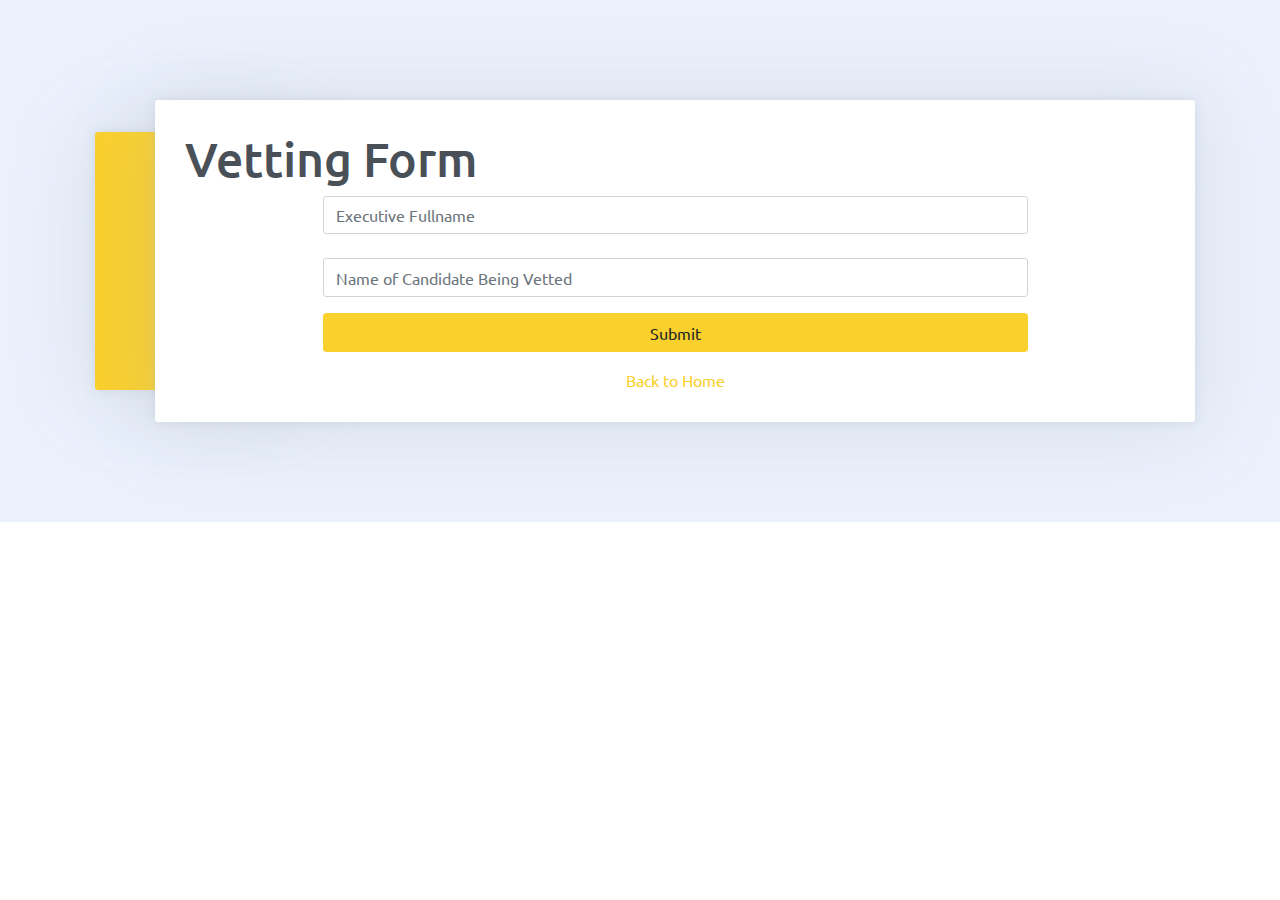
==== veting.html @ d531f77e "vetting forms" ====
<!DOCTYPE html>
<html lang="en">
<head>
	<meta charset="utf-8">
    <meta name="viewport" content="width=device-width, initial-scale=1, shrink-to-fit=no">
    <meta name="author" content="EnactusCU">
    <title>Enactus CU | Vetting</title>

    <!-- font icons -->
    <link rel="stylesheet" href="assets/vendors/themify-icons/css/themify-icons.css">

    <!-- Bootstrap + main styles -->
	<link rel="stylesheet" href="assets/css/creative-design.css">

</head>
<!-- Section -->
 <section id="about">
    <!-- Container -->
    <div class="container">
        <!-- wrapper -->
        <div class="about-wrapper">
            <div class="after"><h1></h1></div>
            <div class="content">
                <h1 >Vetting Form</h1>
                 <!-- login form -->
                    <form class="contact-form col-md-11 col-lg-9 mx-auto">
                        <div class="form-row">
                            <div class="col form-group">
                                <input type="text" class="form-control" placeholder="Executive Fullname">
                                <br>
                                <input type="password" class="form-control" placeholder="Name of Candidate Being Vetted">
                            </div>
                        </div>
                        <div class="form-group">
                            <input type="submit" class="btn btn-primary btn-block" value="Submit">
                        </div>
                    </form><!-- End of login form -->         
                <center><a href="index.html">Back to Home</a></center>
            </div>
        </div><!-- End Wrapper -->         
    </div>  <!-- End of Container-->        
 </section><!--End of Section -->
---- assets/css/creative-design.css ----
@charset "UTF-8";
/*!
=========================================================
* Creative Design Landing page V 1.0
=========================================================

* Copyright: 2019 DevCRUD (https://devcrud.com)
* Licensed: (https://devcrud.com/licenses)
* Coded by www.devcrud.com

=========================================================

* The above copyright notice and this permission notice shall be included in all copies or substantial portions of the Software.
*/
@import url("https://fonts.googleapis.com/css?family=Ubuntu:300,300i,400,400i,500,500i,700,700i&display=swap");
:root {
  --blue: #79A9F5;
  --indigo: #C45F90;
  --purple: #A16AE8;
  --pink: #FC8BC0;
  --red: #F85C70;
  --orange: #FF8882;
  --yellow: #FAD02C;
  --green: #A3C14A;
  --teal: #20c997;
  --cyan: #47D8E0;
  --white: #fff;
  --gray: #6c757d;
  --gray-dark: #343a40;
  --primary: #FAD02C;
  --secondary: #6c757d;
  --success: #A3C14A;
  --info: #47D8E0;
  --warning: #FF8882;
  --danger: #F85C70;
  --light: #f8f9fa;
  --dark: #343a40;
  --breakpoint-xs: 0;
  --breakpoint-sm: 576px;
  --breakpoint-md: 768px;
  --breakpoint-lg: 992px;
  --breakpoint-xl: 1200px;
  --font-family-sans-serif: "Ubuntu", sans-serif;
  --font-family-monospace: SFMono-Regular, Menlo, Monaco, Consolas, "Liberation Mono", "Courier New", monospace;
}

*,
*::before,
*::after {
  box-sizing: border-box;
}

html {
  font-family: sans-serif;
  line-height: 1.15;
  -webkit-text-size-adjust: 100%;
  -webkit-tap-highlight-color: rgba(0, 0, 0, 0);
}

article, aside, figcaption, figure, footer, header, hgroup, main, nav, section {
  display: block;
}

body {
  margin: 0;
  font-family: "Ubuntu", sans-serif;
  font-size: 1rem;
  font-weight: 400;
  line-height: 1.5;
  color: #495057;
  text-align: left;
  background-color: #fff;
  cursor: pointer;
}

[tabindex="-1"]:focus {
  outline: 0 !important;
}

hr {
  box-sizing: content-box;
  height: 0;
  overflow: visible;
}

h1, h2, h3, h4, h5, h6 {
  margin-top: 0;
  margin-bottom: 0.5rem;
}

p {
  margin-top: 0;
  margin-bottom: 1rem;
}

abbr[title],
abbr[data-original-title] {
  text-decoration: underline;
  -webkit-text-decoration: underline dotted;
          text-decoration: underline dotted;
  cursor: help;
  border-bottom: 0;
  -webkit-text-decoration-skip-ink: none;
          text-decoration-skip-ink: none;
}

address {
  margin-bottom: 1rem;
  font-style: normal;
  line-height: inherit;
}

ol,
ul,
dl {
  margin-top: 0;
  margin-bottom: 1rem;
}

ol ol,
ul ul,
ol ul,
ul ol {
  margin-bottom: 0;
}

dt {
  font-weight: 700;
}

dd {
  margin-bottom: .5rem;
  margin-left: 0;
}

blockquote {
  margin: 0 0 1rem;
}

b,
strong {
  font-weight: bolder;
}

small {
  font-size: 80%;
}

sub,
sup {
  position: relative;
  font-size: 75%;
  line-height: 0;
  vertical-align: baseline;
}

sub {
  bottom: -.25em;
}

sup {
  top: -.5em;
}

a {
  color: #FAD02C;
  text-decoration: none;
  background-color: transparent;
}

a:hover {
  color: #d4aa05;
  text-decoration: none;
}

a:not([href]):not([tabindex]) {
  color: inherit;
  text-decoration: none;
}

a:not([href]):not([tabindex]):hover, a:not([href]):not([tabindex]):focus {
  color: inherit;
  text-decoration: none;
}

a:not([href]):not([tabindex]):focus {
  outline: 0;
}

pre,
code,
kbd,
samp {
  font-family: SFMono-Regular, Menlo, Monaco, Consolas, "Liberation Mono", "Courier New", monospace;
  font-size: 1em;
}

pre {
  margin-top: 0;
  margin-bottom: 1rem;
  overflow: auto;
}

figure {
  margin: 0 0 1rem;
}

img {
  vertical-align: middle;
  border-style: none;
}

svg {
  overflow: hidden;
  vertical-align: middle;
}

table {
  border-collapse: collapse;
}

caption {
  padding-top: 0.75rem;
  padding-bottom: 0.75rem;
  color: #adb5bd;
  text-align: left;
  caption-side: bottom;
}

th {
  text-align: inherit;
}

label {
  display: inline-block;
  margin-bottom: 0.5rem;
}

button {
  border-radius: 0;
}

button:focus {
  outline: 1px dotted;
  outline: 5px auto -webkit-focus-ring-color;
}

input,
button,
select,
optgroup,
textarea {
  margin: 0;
  font-family: inherit;
  font-size: inherit;
  line-height: inherit;
}

button,
input {
  overflow: visible;
}

button,
select {
  text-transform: none;
}

select {
  word-wrap: normal;
}

button,
[type="button"],
[type="reset"],
[type="submit"] {
  -webkit-appearance: button;
}

button:not(:disabled),
[type="button"]:not(:disabled),
[type="reset"]:not(:disabled),
[type="submit"]:not(:disabled) {
  cursor: pointer;
}

button::-moz-focus-inner,
[type="button"]::-moz-focus-inner,
[type="reset"]::-moz-focus-inner,
[type="submit"]::-moz-focus-inner {
  padding: 0;
  border-style: none;
}

input[type="radio"],
input[type="checkbox"] {
  box-sizing: border-box;
  padding: 0;
}

input[type="date"],
input[type="time"],
input[type="datetime-local"],
input[type="month"] {
  -webkit-appearance: listbox;
}

textarea {
  overflow: auto;
  resize: vertical;
}

fieldset {
  min-width: 0;
  padding: 0;
  margin: 0;
  border: 0;
}

legend {
  display: block;
  width: 100%;
  max-width: 100%;
  padding: 0;
  margin-bottom: .5rem;
  font-size: 1.5rem;
  line-height: inherit;
  color: inherit;
  white-space: normal;
}

progress {
  vertical-align: baseline;
}

[type="number"]::-webkit-inner-spin-button,
[type="number"]::-webkit-outer-spin-button {
  height: auto;
}

[type="search"] {
  outline-offset: -2px;
  -webkit-appearance: none;
}

[type="search"]::-webkit-search-decoration {
  -webkit-appearance: none;
}

::-webkit-file-upload-button {
  font: inherit;
  -webkit-appearance: button;
}

output {
  display: inline-block;
}

summary {
  display: list-item;
  cursor: pointer;
}

template {
  display: none;
}

[hidden] {
  display: none !important;
}

h1, h2, h3, h4, h5, h6,
.h1, .h2, .h3, .h4, .h5, .h6 {
  margin-bottom: 0.5rem;
  font-weight: 500;
  line-height: 1.2;
}

h1, .h1 {
  font-size: 3rem;
}

h2, .h2 {
  font-size: 2.5rem;
}

h3, .h3 {
  font-size: 1.85rem;
}

h4, .h4 {
  font-size: 1.6rem;
}

h5, .h5 {
  font-size: 1.3rem;
}

h6, .h6 {
  font-size: 1rem;
}

.lead {
  font-size: 1.25rem;
  font-weight: 300;
}

.display-1 {
  font-size: 6rem;
  font-weight: 300;
  line-height: 1.2;
}

.display-2 {
  font-size: 5.5rem;
  font-weight: 300;
  line-height: 1.2;
}

.display-3 {
  font-size: 4.5rem;
  font-weight: 300;
  line-height: 1.2;
}

.display-4 {
  font-size: 3.5rem;
  font-weight: 300;
  line-height: 1.2;
}

hr {
  margin-top: 1rem;
  margin-bottom: 1rem;
  border: 0;
  border-top: 1px solid rgba(255, 255, 255, 0.1);
}

small,
.small {
  font-size: 80%;
  font-weight: 400;
}

mark,
.mark {
  padding: 0.2em;
  background-color: #fcf8e3;
}

.list-unstyled {
  padding-left: 0;
  list-style: none;
}

.list-inline {
  padding-left: 0;
  list-style: none;
}

.list-inline-item {
  display: inline-block;
}

.list-inline-item:not(:last-child) {
  margin-right: 0.5rem;
}

.initialism {
  font-size: 90%;
  text-transform: uppercase;
}

.blockquote {
  margin-bottom: 1rem;
  font-size: 1.25rem;
}

.blockquote-footer {
  display: block;
  font-size: 80%;
  color: #6c757d;
}

.blockquote-footer::before {
  content: "\2014\00A0";
}

.img-fluid {
  max-width: 100%;
  height: auto;
}

.img-thumbnail {
  padding: 0.25rem;
  background-color: #fff;
  border: 1px solid #dee2e6;
  border-radius: 0.2rem;
  max-width: 100%;
  height: auto;
}

.figure {
  display: inline-block;
}

.figure-img {
  margin-bottom: 0.5rem;
  line-height: 1;
}

.figure-caption {
  font-size: 90%;
  color: #6c757d;
}

code {
  font-size: 87.5%;
  color: #FC8BC0;
  word-break: break-word;
}

a > code {
  color: inherit;
}

kbd {
  padding: 0.2rem 0.4rem;
  font-size: 87.5%;
  color: #fff;
  background-color: #212529;
  border-radius: 0.1rem;
}

kbd kbd {
  padding: 0;
  font-size: 100%;
  font-weight: 700;
}

pre {
  display: block;
  font-size: 87.5%;
  color: #fbdb5e;
}

pre code {
  font-size: inherit;
  color: inherit;
  word-break: normal;
}

.pre-scrollable {
  max-height: 300px;
  overflow-y: scroll;
}

.container {
  width: 100%;
  padding-right: 15px;
  padding-left: 15px;
  margin-right: auto;
  margin-left: auto;
}

@media (min-width: 576px) {
  .container {
    max-width: 540px;
  }
}

@media (min-width: 768px) {
  .container {
    max-width: 720px;
  }
}

@media (min-width: 992px) {
  .container {
    max-width: 960px;
  }
}

@media (min-width: 1200px) {
  .container {
    max-width: 1140px;
  }
}

.container-fluid {
  width: 100%;
  padding-right: 15px;
  padding-left: 15px;
  margin-right: auto;
  margin-left: auto;
}

.row {
  display: -webkit-box;
  display: -webkit-flex;
  display: -ms-flexbox;
  display: flex;
  -webkit-flex-wrap: wrap;
      -ms-flex-wrap: wrap;
          flex-wrap: wrap;
  margin-right: -15px;
  margin-left: -15px;
}

.no-gutters {
  margin-right: 0;
  margin-left: 0;
}

.no-gutters > .col,
.no-gutters > [class*="col-"] {
  padding-right: 0;
  padding-left: 0;
}

.col-1, .col-2, .col-3, .col-4, .col-5, .col-6, .col-7, .col-8, .col-9, .col-10, .col-11, .col-12, .col,
.col-auto, .col-sm-1, .col-sm-2, .col-sm-3, .col-sm-4, .col-sm-5, .col-sm-6, .col-sm-7, .col-sm-8, .col-sm-9, .col-sm-10, .col-sm-11, .col-sm-12, .col-sm,
.col-sm-auto, .col-md-1, .col-md-2, .col-md-3, .col-md-4, .col-md-5, .col-md-6, .col-md-7, .col-md-8, .col-md-9, .col-md-10, .col-md-11, .col-md-12, .col-md,
.col-md-auto, .col-lg-1, .col-lg-2, .col-lg-3, .col-lg-4, .col-lg-5, .col-lg-6, .col-lg-7, .col-lg-8, .col-lg-9, .col-lg-10, .col-lg-11, .col-lg-12, .col-lg,
.col-lg-auto, .col-xl-1, .col-xl-2, .col-xl-3, .col-xl-4, .col-xl-5, .col-xl-6, .col-xl-7, .col-xl-8, .col-xl-9, .col-xl-10, .col-xl-11, .col-xl-12, .col-xl,
.col-xl-auto {
  position: relative;
  width: 100%;
  padding-right: 15px;
  padding-left: 15px;
}

.col {
  -webkit-flex-basis: 0;
      -ms-flex-preferred-size: 0;
          flex-basis: 0;
  -webkit-box-flex: 1;
  -webkit-flex-grow: 1;
      -ms-flex-positive: 1;
          flex-grow: 1;
  max-width: 100%;
}

.col-auto {
  -webkit-box-flex: 0;
  -webkit-flex: 0 0 auto;
      -ms-flex: 0 0 auto;
          flex: 0 0 auto;
  width: auto;
  max-width: 100%;
}

.col-1 {
  -webkit-box-flex: 0;
  -webkit-flex: 0 0 8.33333%;
      -ms-flex: 0 0 8.33333%;
          flex: 0 0 8.33333%;
  max-width: 8.33333%;
}

.col-2 {
  -webkit-box-flex: 0;
  -webkit-flex: 0 0 16.66667%;
      -ms-flex: 0 0 16.66667%;
          flex: 0 0 16.66667%;
  max-width: 16.66667%;
}

.col-3 {
  -webkit-box-flex: 0;
  -webkit-flex: 0 0 25%;
      -ms-flex: 0 0 25%;
          flex: 0 0 25%;
  max-width: 25%;
}

.col-4 {
  -webkit-box-flex: 0;
  -webkit-flex: 0 0 33.33333%;
      -ms-flex: 0 0 33.33333%;
          flex: 0 0 33.33333%;
  max-width: 33.33333%;
}

.col-5 {
  -webkit-box-flex: 0;
  -webkit-flex: 0 0 41.66667%;
      -ms-flex: 0 0 41.66667%;
          flex: 0 0 41.66667%;
  max-width: 41.66667%;
}

.col-6 {
  -webkit-box-flex: 0;
  -webkit-flex: 0 0 50%;
      -ms-flex: 0 0 50%;
          flex: 0 0 50%;
  max-width: 50%;
}

.col-7 {
  -webkit-box-flex: 0;
  -webkit-flex: 0 0 58.33333%;
      -ms-flex: 0 0 58.33333%;
          flex: 0 0 58.33333%;
  max-width: 58.33333%;
}

.col-8 {
  -webkit-box-flex: 0;
  -webkit-flex: 0 0 66.66667%;
      -ms-flex: 0 0 66.66667%;
          flex: 0 0 66.66667%;
  max-width: 66.66667%;
}

.col-9 {
  -webkit-box-flex: 0;
  -webkit-flex: 0 0 75%;
      -ms-flex: 0 0 75%;
          flex: 0 0 75%;
  max-width: 75%;
}

.col-10 {
  -webkit-box-flex: 0;
  -webkit-flex: 0 0 83.33333%;
      -ms-flex: 0 0 83.33333%;
          flex: 0 0 83.33333%;
  max-width: 83.33333%;
}

.col-11 {
  -webkit-box-flex: 0;
  -webkit-flex: 0 0 91.66667%;
      -ms-flex: 0 0 91.66667%;
          flex: 0 0 91.66667%;
  max-width: 91.66667%;
}

.col-12 {
  -webkit-box-flex: 0;
  -webkit-flex: 0 0 100%;
      -ms-flex: 0 0 100%;
          flex: 0 0 100%;
  max-width: 100%;
}

.order-first {
  -webkit-box-ordinal-group: 0;
  -webkit-order: -1;
      -ms-flex-order: -1;
          order: -1;
}

.order-last {
  -webkit-box-ordinal-group: 14;
  -webkit-order: 13;
      -ms-flex-order: 13;
          order: 13;
}

.order-0 {
  -webkit-box-ordinal-group: 1;
  -webkit-order: 0;
      -ms-flex-order: 0;
          order: 0;
}

.order-1 {
  -webkit-box-ordinal-group: 2;
  -webkit-order: 1;
      -ms-flex-order: 1;
          order: 1;
}

.order-2 {
  -webkit-box-ordinal-group: 3;
  -webkit-order: 2;
      -ms-flex-order: 2;
          order: 2;
}

.order-3 {
  -webkit-box-ordinal-group: 4;
  -webkit-order: 3;
      -ms-flex-order: 3;
          order: 3;
}

.order-4 {
  -webkit-box-ordinal-group: 5;
  -webkit-order: 4;
      -ms-flex-order: 4;
          order: 4;
}

.order-5 {
  -webkit-box-ordinal-group: 6;
  -webkit-order: 5;
      -ms-flex-order: 5;
          order: 5;
}

.order-6 {
  -webkit-box-ordinal-group: 7;
  -webkit-order: 6;
      -ms-flex-order: 6;
          order: 6;
}

.order-7 {
  -webkit-box-ordinal-group: 8;
  -webkit-order: 7;
      -ms-flex-order: 7;
          order: 7;
}

.order-8 {
  -webkit-box-ordinal-group: 9;
  -webkit-order: 8;
      -ms-flex-order: 8;
          order: 8;
}

.order-9 {
  -webkit-box-ordinal-group: 10;
  -webkit-order: 9;
      -ms-flex-order: 9;
          order: 9;
}

.order-10 {
  -webkit-box-ordinal-group: 11;
  -webkit-order: 10;
      -ms-flex-order: 10;
          order: 10;
}

.order-11 {
  -webkit-box-ordinal-group: 12;
  -webkit-order: 11;
      -ms-flex-order: 11;
          order: 11;
}

.order-12 {
  -webkit-box-ordinal-group: 13;
  -webkit-order: 12;
      -ms-flex-order: 12;
          order: 12;
}

.offset-1 {
  margin-left: 8.33333%;
}

.offset-2 {
  margin-left: 16.66667%;
}

.offset-3 {
  margin-left: 25%;
}

.offset-4 {
  margin-left: 33.33333%;
}

.offset-5 {
  margin-left: 41.66667%;
}

.offset-6 {
  margin-left: 50%;
}

.offset-7 {
  margin-left: 58.33333%;
}

.offset-8 {
  margin-left: 66.66667%;
}

.offset-9 {
  margin-left: 75%;
}

.offset-10 {
  margin-left: 83.33333%;
}

.offset-11 {
  margin-left: 91.66667%;
}

@media (min-width: 576px) {
  .col-sm {
    -webkit-flex-basis: 0;
        -ms-flex-preferred-size: 0;
            flex-basis: 0;
    -webkit-box-flex: 1;
    -webkit-flex-grow: 1;
        -ms-flex-positive: 1;
            flex-grow: 1;
    max-width: 100%;
  }
  .col-sm-auto {
    -webkit-box-flex: 0;
    -webkit-flex: 0 0 auto;
        -ms-flex: 0 0 auto;
            flex: 0 0 auto;
    width: auto;
    max-width: 100%;
  }
  .col-sm-1 {
    -webkit-box-flex: 0;
    -webkit-flex: 0 0 8.33333%;
        -ms-flex: 0 0 8.33333%;
            flex: 0 0 8.33333%;
    max-width: 8.33333%;
  }
  .col-sm-2 {
    -webkit-box-flex: 0;
    -webkit-flex: 0 0 16.66667%;
        -ms-flex: 0 0 16.66667%;
            flex: 0 0 16.66667%;
    max-width: 16.66667%;
  }
  .col-sm-3 {
    -webkit-box-flex: 0;
    -webkit-flex: 0 0 25%;
        -ms-flex: 0 0 25%;
            flex: 0 0 25%;
    max-width: 25%;
  }
  .col-sm-4 {
    -webkit-box-flex: 0;
    -webkit-flex: 0 0 33.33333%;
        -ms-flex: 0 0 33.33333%;
            flex: 0 0 33.33333%;
    max-width: 33.33333%;
  }
  .col-sm-5 {
    -webkit-box-flex: 0;
    -webkit-flex: 0 0 41.66667%;
        -ms-flex: 0 0 41.66667%;
            flex: 0 0 41.66667%;
    max-width: 41.66667%;
  }
  .col-sm-6 {
    -webkit-box-flex: 0;
    -webkit-flex: 0 0 50%;
        -ms-flex: 0 0 50%;
            flex: 0 0 50%;
    max-width: 50%;
  }
  .col-sm-7 {
    -webkit-box-flex: 0;
    -webkit-flex: 0 0 58.33333%;
        -ms-flex: 0 0 58.33333%;
            flex: 0 0 58.33333%;
    max-width: 58.33333%;
  }
  .col-sm-8 {
    -webkit-box-flex: 0;
    -webkit-flex: 0 0 66.66667%;
        -ms-flex: 0 0 66.66667%;
            flex: 0 0 66.66667%;
    max-width: 66.66667%;
  }
  .col-sm-9 {
    -webkit-box-flex: 0;
    -webkit-flex: 0 0 75%;
        -ms-flex: 0 0 75%;
            flex: 0 0 75%;
    max-width: 75%;
  }
  .col-sm-10 {
    -webkit-box-flex: 0;
    -webkit-flex: 0 0 83.33333%;
        -ms-flex: 0 0 83.33333%;
            flex: 0 0 83.33333%;
    max-width: 83.33333%;
  }
  .col-sm-11 {
    -webkit-box-flex: 0;
    -webkit-flex: 0 0 91.66667%;
        -ms-flex: 0 0 91.66667%;
            flex: 0 0 91.66667%;
    max-width: 91.66667%;
  }
  .col-sm-12 {
    -webkit-box-flex: 0;
    -webkit-flex: 0 0 100%;
        -ms-flex: 0 0 100%;
            flex: 0 0 100%;
    max-width: 100%;
  }
  .order-sm-first {
    -webkit-box-ordinal-group: 0;
    -webkit-order: -1;
        -ms-flex-order: -1;
            order: -1;
  }
  .order-sm-last {
    -webkit-box-ordinal-group: 14;
    -webkit-order: 13;
        -ms-flex-order: 13;
            order: 13;
  }
  .order-sm-0 {
    -webkit-box-ordinal-group: 1;
    -webkit-order: 0;
        -ms-flex-order: 0;
            order: 0;
  }
  .order-sm-1 {
    -webkit-box-ordinal-group: 2;
    -webkit-order: 1;
        -ms-flex-order: 1;
            order: 1;
  }
  .order-sm-2 {
    -webkit-box-ordinal-group: 3;
    -webkit-order: 2;
        -ms-flex-order: 2;
            order: 2;
  }
  .order-sm-3 {
    -webkit-box-ordinal-group: 4;
    -webkit-order: 3;
        -ms-flex-order: 3;
            order: 3;
  }
  .order-sm-4 {
    -webkit-box-ordinal-group: 5;
    -webkit-order: 4;
        -ms-flex-order: 4;
            order: 4;
  }
  .order-sm-5 {
    -webkit-box-ordinal-group: 6;
    -webkit-order: 5;
        -ms-flex-order: 5;
            order: 5;
  }
  .order-sm-6 {
    -webkit-box-ordinal-group: 7;
    -webkit-order: 6;
        -ms-flex-order: 6;
            order: 6;
  }
  .order-sm-7 {
    -webkit-box-ordinal-group: 8;
    -webkit-order: 7;
        -ms-flex-order: 7;
            order: 7;
  }
  .order-sm-8 {
    -webkit-box-ordinal-group: 9;
    -webkit-order: 8;
        -ms-flex-order: 8;
            order: 8;
  }
  .order-sm-9 {
    -webkit-box-ordinal-group: 10;
    -webkit-order: 9;
        -ms-flex-order: 9;
            order: 9;
  }
  .order-sm-10 {
    -webkit-box-ordinal-group: 11;
    -webkit-order: 10;
        -ms-flex-order: 10;
            order: 10;
  }
  .order-sm-11 {
    -webkit-box-ordinal-group: 12;
    -webkit-order: 11;
        -ms-flex-order: 11;
            order: 11;
  }
  .order-sm-12 {
    -webkit-box-ordinal-group: 13;
    -webkit-order: 12;
        -ms-flex-order: 12;
            order: 12;
  }
  .offset-sm-0 {
    margin-left: 0;
  }
  .offset-sm-1 {
    margin-left: 8.33333%;
  }
  .offset-sm-2 {
    margin-left: 16.66667%;
  }
  .offset-sm-3 {
    margin-left: 25%;
  }
  .offset-sm-4 {
    margin-left: 33.33333%;
  }
  .offset-sm-5 {
    margin-left: 41.66667%;
  }
  .offset-sm-6 {
    margin-left: 50%;
  }
  .offset-sm-7 {
    margin-left: 58.33333%;
  }
  .offset-sm-8 {
    margin-left: 66.66667%;
  }
  .offset-sm-9 {
    margin-left: 75%;
  }
  .offset-sm-10 {
    margin-left: 83.33333%;
  }
  .offset-sm-11 {
    margin-left: 91.66667%;
  }
}

@media (min-width: 768px) {
  .col-md {
    -webkit-flex-basis: 0;
        -ms-flex-preferred-size: 0;
            flex-basis: 0;
    -webkit-box-flex: 1;
    -webkit-flex-grow: 1;
        -ms-flex-positive: 1;
            flex-grow: 1;
    max-width: 100%;
  }
  .col-md-auto {
    -webkit-box-flex: 0;
    -webkit-flex: 0 0 auto;
        -ms-flex: 0 0 auto;
            flex: 0 0 auto;
    width: auto;
    max-width: 100%;
  }
  .col-md-1 {
    -webkit-box-flex: 0;
    -webkit-flex: 0 0 8.33333%;
        -ms-flex: 0 0 8.33333%;
            flex: 0 0 8.33333%;
    max-width: 8.33333%;
  }
  .col-md-2 {
    -webkit-box-flex: 0;
    -webkit-flex: 0 0 16.66667%;
        -ms-flex: 0 0 16.66667%;
            flex: 0 0 16.66667%;
    max-width: 16.66667%;
  }
  .col-md-3 {
    -webkit-box-flex: 0;
    -webkit-flex: 0 0 25%;
        -ms-flex: 0 0 25%;
            flex: 0 0 25%;
    max-width: 25%;
  }
  .col-md-4 {
    -webkit-box-flex: 0;
    -webkit-flex: 0 0 33.33333%;
        -ms-flex: 0 0 33.33333%;
            flex: 0 0 33.33333%;
    max-width: 33.33333%;
  }
  .col-md-5 {
    -webkit-box-flex: 0;
    -webkit-flex: 0 0 41.66667%;
        -ms-flex: 0 0 41.66667%;
            flex: 0 0 41.66667%;
    max-width: 41.66667%;
  }
  .col-md-6 {
    -webkit-box-flex: 0;
    -webkit-flex: 0 0 50%;
        -ms-flex: 0 0 50%;
            flex: 0 0 50%;
    max-width: 50%;
  }
  .col-md-7 {
    -webkit-box-flex: 0;
    -webkit-flex: 0 0 58.33333%;
        -ms-flex: 0 0 58.33333%;
            flex: 0 0 58.33333%;
    max-width: 58.33333%;
  }
  .col-md-8 {
    -webkit-box-flex: 0;
    -webkit-flex: 0 0 66.66667%;
        -ms-flex: 0 0 66.66667%;
            flex: 0 0 66.66667%;
    max-width: 66.66667%;
  }
  .col-md-9 {
    -webkit-box-flex: 0;
    -webkit-flex: 0 0 75%;
        -ms-flex: 0 0 75%;
            flex: 0 0 75%;
    max-width: 75%;
  }
  .col-md-10 {
    -webkit-box-flex: 0;
    -webkit-flex: 0 0 83.33333%;
        -ms-flex: 0 0 83.33333%;
            flex: 0 0 83.33333%;
    max-width: 83.33333%;
  }
  .col-md-11 {
    -webkit-box-flex: 0;
    -webkit-flex: 0 0 91.66667%;
        -ms-flex: 0 0 91.66667%;
            flex: 0 0 91.66667%;
    max-width: 91.66667%;
  }
  .col-md-12 {
    -webkit-box-flex: 0;
    -webkit-flex: 0 0 100%;
        -ms-flex: 0 0 100%;
            flex: 0 0 100%;
    max-width: 100%;
  }
  .order-md-first {
    -webkit-box-ordinal-group: 0;
    -webkit-order: -1;
        -ms-flex-order: -1;
            order: -1;
  }
  .order-md-last {
    -webkit-box-ordinal-group: 14;
    -webkit-order: 13;
        -ms-flex-order: 13;
            order: 13;
  }
  .order-md-0 {
    -webkit-box-ordinal-group: 1;
    -webkit-order: 0;
        -ms-flex-order: 0;
            order: 0;
  }
  .order-md-1 {
    -webkit-box-ordinal-group: 2;
    -webkit-order: 1;
        -ms-flex-order: 1;
            order: 1;
  }
  .order-md-2 {
    -webkit-box-ordinal-group: 3;
    -webkit-order: 2;
        -ms-flex-order: 2;
            order: 2;
  }
  .order-md-3 {
    -webkit-box-ordinal-group: 4;
    -webkit-order: 3;
        -ms-flex-order: 3;
            order: 3;
  }
  .order-md-4 {
    -webkit-box-ordinal-group: 5;
    -webkit-order: 4;
        -ms-flex-order: 4;
            order: 4;
  }
  .order-md-5 {
    -webkit-box-ordinal-group: 6;
    -webkit-order: 5;
        -ms-flex-order: 5;
            order: 5;
  }
  .order-md-6 {
    -webkit-box-ordinal-group: 7;
    -webkit-order: 6;
        -ms-flex-order: 6;
            order: 6;
  }
  .order-md-7 {
    -webkit-box-ordinal-group: 8;
    -webkit-order: 7;
        -ms-flex-order: 7;
            order: 7;
  }
  .order-md-8 {
    -webkit-box-ordinal-group: 9;
    -webkit-order: 8;
        -ms-flex-order: 8;
            order: 8;
  }
  .order-md-9 {
    -webkit-box-ordinal-group: 10;
    -webkit-order: 9;
        -ms-flex-order: 9;
            order: 9;
  }
  .order-md-10 {
    -webkit-box-ordinal-group: 11;
    -webkit-order: 10;
        -ms-flex-order: 10;
            order: 10;
  }
  .order-md-11 {
    -webkit-box-ordinal-group: 12;
    -webkit-order: 11;
        -ms-flex-order: 11;
            order: 11;
  }
  .order-md-12 {
    -webkit-box-ordinal-group: 13;
    -webkit-order: 12;
        -ms-flex-order: 12;
            order: 12;
  }
  .offset-md-0 {
    margin-left: 0;
  }
  .offset-md-1 {
    margin-left: 8.33333%;
  }
  .offset-md-2 {
    margin-left: 16.66667%;
  }
  .offset-md-3 {
    margin-left: 25%;
  }
  .offset-md-4 {
    margin-left: 33.33333%;
  }
  .offset-md-5 {
    margin-left: 41.66667%;
  }
  .offset-md-6 {
    margin-left: 50%;
  }
  .offset-md-7 {
    margin-left: 58.33333%;
  }
  .offset-md-8 {
    margin-left: 66.66667%;
  }
  .offset-md-9 {
    margin-left: 75%;
  }
  .offset-md-10 {
    margin-left: 83.33333%;
  }
  .offset-md-11 {
    margin-left: 91.66667%;
  }
}

@media (min-width: 992px) {
  .col-lg {
    -webkit-flex-basis: 0;
        -ms-flex-preferred-size: 0;
            flex-basis: 0;
    -webkit-box-flex: 1;
    -webkit-flex-grow: 1;
        -ms-flex-positive: 1;
            flex-grow: 1;
    max-width: 100%;
  }
  .col-lg-auto {
    -webkit-box-flex: 0;
    -webkit-flex: 0 0 auto;
        -ms-flex: 0 0 auto;
            flex: 0 0 auto;
    width: auto;
    max-width: 100%;
  }
  .col-lg-1 {
    -webkit-box-flex: 0;
    -webkit-flex: 0 0 8.33333%;
        -ms-flex: 0 0 8.33333%;
            flex: 0 0 8.33333%;
    max-width: 8.33333%;
  }
  .col-lg-2 {
    -webkit-box-flex: 0;
    -webkit-flex: 0 0 16.66667%;
        -ms-flex: 0 0 16.66667%;
            flex: 0 0 16.66667%;
    max-width: 16.66667%;
  }
  .col-lg-3 {
    -webkit-box-flex: 0;
    -webkit-flex: 0 0 25%;
        -ms-flex: 0 0 25%;
            flex: 0 0 25%;
    max-width: 25%;
  }
  .col-lg-4 {
    -webkit-box-flex: 0;
    -webkit-flex: 0 0 33.33333%;
        -ms-flex: 0 0 33.33333%;
            flex: 0 0 33.33333%;
    max-width: 33.33333%;
  }
  .col-lg-5 {
    -webkit-box-flex: 0;
    -webkit-flex: 0 0 41.66667%;
        -ms-flex: 0 0 41.66667%;
            flex: 0 0 41.66667%;
    max-width: 41.66667%;
  }
  .col-lg-6 {
    -webkit-box-flex: 0;
    -webkit-flex: 0 0 50%;
        -ms-flex: 0 0 50%;
            flex: 0 0 50%;
    max-width: 50%;
  }
  .col-lg-7 {
    -webkit-box-flex: 0;
    -webkit-flex: 0 0 58.33333%;
        -ms-flex: 0 0 58.33333%;
            flex: 0 0 58.33333%;
    max-width: 58.33333%;
  }
  .col-lg-8 {
    -webkit-box-flex: 0;
    -webkit-flex: 0 0 66.66667%;
        -ms-flex: 0 0 66.66667%;
            flex: 0 0 66.66667%;
    max-width: 66.66667%;
  }
  .col-lg-9 {
    -webkit-box-flex: 0;
    -webkit-flex: 0 0 75%;
        -ms-flex: 0 0 75%;
            flex: 0 0 75%;
    max-width: 75%;
  }
  .col-lg-10 {
    -webkit-box-flex: 0;
    -webkit-flex: 0 0 83.33333%;
        -ms-flex: 0 0 83.33333%;
            flex: 0 0 83.33333%;
    max-width: 83.33333%;
  }
  .col-lg-11 {
    -webkit-box-flex: 0;
    -webkit-flex: 0 0 91.66667%;
        -ms-flex: 0 0 91.66667%;
            flex: 0 0 91.66667%;
    max-width: 91.66667%;
  }
  .col-lg-12 {
    -webkit-box-flex: 0;
    -webkit-flex: 0 0 100%;
        -ms-flex: 0 0 100%;
            flex: 0 0 100%;
    max-width: 100%;
  }
  .order-lg-first {
    -webkit-box-ordinal-group: 0;
    -webkit-order: -1;
        -ms-flex-order: -1;
            order: -1;
  }
  .order-lg-last {
    -webkit-box-ordinal-group: 14;
    -webkit-order: 13;
        -ms-flex-order: 13;
            order: 13;
  }
  .order-lg-0 {
    -webkit-box-ordinal-group: 1;
    -webkit-order: 0;
        -ms-flex-order: 0;
            order: 0;
  }
  .order-lg-1 {
    -webkit-box-ordinal-group: 2;
    -webkit-order: 1;
        -ms-flex-order: 1;
            order: 1;
  }
  .order-lg-2 {
    -webkit-box-ordinal-group: 3;
    -webkit-order: 2;
        -ms-flex-order: 2;
            order: 2;
  }
  .order-lg-3 {
    -webkit-box-ordinal-group: 4;
    -webkit-order: 3;
        -ms-flex-order: 3;
            order: 3;
  }
  .order-lg-4 {
    -webkit-box-ordinal-group: 5;
    -webkit-order: 4;
        -ms-flex-order: 4;
            order: 4;
  }
  .order-lg-5 {
    -webkit-box-ordinal-group: 6;
    -webkit-order: 5;
        -ms-flex-order: 5;
            order: 5;
  }
  .order-lg-6 {
    -webkit-box-ordinal-group: 7;
    -webkit-order: 6;
        -ms-flex-order: 6;
            order: 6;
  }
  .order-lg-7 {
    -webkit-box-ordinal-group: 8;
    -webkit-order: 7;
        -ms-flex-order: 7;
            order: 7;
  }
  .order-lg-8 {
    -webkit-box-ordinal-group: 9;
    -webkit-order: 8;
        -ms-flex-order: 8;
            order: 8;
  }
  .order-lg-9 {
    -webkit-box-ordinal-group: 10;
    -webkit-order: 9;
        -ms-flex-order: 9;
            order: 9;
  }
  .order-lg-10 {
    -webkit-box-ordinal-group: 11;
    -webkit-order: 10;
        -ms-flex-order: 10;
            order: 10;
  }
  .order-lg-11 {
    -webkit-box-ordinal-group: 12;
    -webkit-order: 11;
        -ms-flex-order: 11;
            order: 11;
  }
  .order-lg-12 {
    -webkit-box-ordinal-group: 13;
    -webkit-order: 12;
        -ms-flex-order: 12;
            order: 12;
  }
  .offset-lg-0 {
    margin-left: 0;
  }
  .offset-lg-1 {
    margin-left: 8.33333%;
  }
  .offset-lg-2 {
    margin-left: 16.66667%;
  }
  .offset-lg-3 {
    margin-left: 25%;
  }
  .offset-lg-4 {
    margin-left: 33.33333%;
  }
  .offset-lg-5 {
    margin-left: 41.66667%;
  }
  .offset-lg-6 {
    margin-left: 50%;
  }
  .offset-lg-7 {
    margin-left: 58.33333%;
  }
  .offset-lg-8 {
    margin-left: 66.66667%;
  }
  .offset-lg-9 {
    margin-left: 75%;
  }
  .offset-lg-10 {
    margin-left: 83.33333%;
  }
  .offset-lg-11 {
    margin-left: 91.66667%;
  }
}

@media (min-width: 1200px) {
  .col-xl {
    -webkit-flex-basis: 0;
        -ms-flex-preferred-size: 0;
            flex-basis: 0;
    -webkit-box-flex: 1;
    -webkit-flex-grow: 1;
        -ms-flex-positive: 1;
            flex-grow: 1;
    max-width: 100%;
  }
  .col-xl-auto {
    -webkit-box-flex: 0;
    -webkit-flex: 0 0 auto;
        -ms-flex: 0 0 auto;
            flex: 0 0 auto;
    width: auto;
    max-width: 100%;
  }
  .col-xl-1 {
    -webkit-box-flex: 0;
    -webkit-flex: 0 0 8.33333%;
        -ms-flex: 0 0 8.33333%;
            flex: 0 0 8.33333%;
    max-width: 8.33333%;
  }
  .col-xl-2 {
    -webkit-box-flex: 0;
    -webkit-flex: 0 0 16.66667%;
        -ms-flex: 0 0 16.66667%;
            flex: 0 0 16.66667%;
    max-width: 16.66667%;
  }
  .col-xl-3 {
    -webkit-box-flex: 0;
    -webkit-flex: 0 0 25%;
        -ms-flex: 0 0 25%;
            flex: 0 0 25%;
    max-width: 25%;
  }
  .col-xl-4 {
    -webkit-box-flex: 0;
    -webkit-flex: 0 0 33.33333%;
        -ms-flex: 0 0 33.33333%;
            flex: 0 0 33.33333%;
    max-width: 33.33333%;
  }
  .col-xl-5 {
    -webkit-box-flex: 0;
    -webkit-flex: 0 0 41.66667%;
        -ms-flex: 0 0 41.66667%;
            flex: 0 0 41.66667%;
    max-width: 41.66667%;
  }
  .col-xl-6 {
    -webkit-box-flex: 0;
    -webkit-flex: 0 0 50%;
        -ms-flex: 0 0 50%;
            flex: 0 0 50%;
    max-width: 50%;
  }
  .col-xl-7 {
    -webkit-box-flex: 0;
    -webkit-flex: 0 0 58.33333%;
        -ms-flex: 0 0 58.33333%;
            flex: 0 0 58.33333%;
    max-width: 58.33333%;
  }
  .col-xl-8 {
    -webkit-box-flex: 0;
    -webkit-flex: 0 0 66.66667%;
        -ms-flex: 0 0 66.66667%;
            flex: 0 0 66.66667%;
    max-width: 66.66667%;
  }
  .col-xl-9 {
    -webkit-box-flex: 0;
    -webkit-flex: 0 0 75%;
        -ms-flex: 0 0 75%;
            flex: 0 0 75%;
    max-width: 75%;
  }
  .col-xl-10 {
    -webkit-box-flex: 0;
    -webkit-flex: 0 0 83.33333%;
        -ms-flex: 0 0 83.33333%;
            flex: 0 0 83.33333%;
    max-width: 83.33333%;
  }
  .col-xl-11 {
    -webkit-box-flex: 0;
    -webkit-flex: 0 0 91.66667%;
        -ms-flex: 0 0 91.66667%;
            flex: 0 0 91.66667%;
    max-width: 91.66667%;
  }
  .col-xl-12 {
    -webkit-box-flex: 0;
    -webkit-flex: 0 0 100%;
        -ms-flex: 0 0 100%;
            flex: 0 0 100%;
    max-width: 100%;
  }
  .order-xl-first {
    -webkit-box-ordinal-group: 0;
    -webkit-order: -1;
        -ms-flex-order: -1;
            order: -1;
  }
  .order-xl-last {
    -webkit-box-ordinal-group: 14;
    -webkit-order: 13;
        -ms-flex-order: 13;
            order: 13;
  }
  .order-xl-0 {
    -webkit-box-ordinal-group: 1;
    -webkit-order: 0;
        -ms-flex-order: 0;
            order: 0;
  }
  .order-xl-1 {
    -webkit-box-ordinal-group: 2;
    -webkit-order: 1;
        -ms-flex-order: 1;
            order: 1;
  }
  .order-xl-2 {
    -webkit-box-ordinal-group: 3;
    -webkit-order: 2;
        -ms-flex-order: 2;
            order: 2;
  }
  .order-xl-3 {
    -webkit-box-ordinal-group: 4;
    -webkit-order: 3;
        -ms-flex-order: 3;
            order: 3;
  }
  .order-xl-4 {
    -webkit-box-ordinal-group: 5;
    -webkit-order: 4;
        -ms-flex-order: 4;
            order: 4;
  }
  .order-xl-5 {
    -webkit-box-ordinal-group: 6;
    -webkit-order: 5;
        -ms-flex-order: 5;
            order: 5;
  }
  .order-xl-6 {
    -webkit-box-ordinal-group: 7;
    -webkit-order: 6;
        -ms-flex-order: 6;
            order: 6;
  }
  .order-xl-7 {
    -webkit-box-ordinal-group: 8;
    -webkit-order: 7;
        -ms-flex-order: 7;
            order: 7;
  }
  .order-xl-8 {
    -webkit-box-ordinal-group: 9;
    -webkit-order: 8;
        -ms-flex-order: 8;
            order: 8;
  }
  .order-xl-9 {
    -webkit-box-ordinal-group: 10;
    -webkit-order: 9;
        -ms-flex-order: 9;
            order: 9;
  }
  .order-xl-10 {
    -webkit-box-ordinal-group: 11;
    -webkit-order: 10;
        -ms-flex-order: 10;
            order: 10;
  }
  .order-xl-11 {
    -webkit-box-ordinal-group: 12;
    -webkit-order: 11;
        -ms-flex-order: 11;
            order: 11;
  }
  .order-xl-12 {
    -webkit-box-ordinal-group: 13;
    -webkit-order: 12;
        -ms-flex-order: 12;
            order: 12;
  }
  .offset-xl-0 {
    margin-left: 0;
  }
  .offset-xl-1 {
    margin-left: 8.33333%;
  }
  .offset-xl-2 {
    margin-left: 16.66667%;
  }
  .offset-xl-3 {
    margin-left: 25%;
  }
  .offset-xl-4 {
    margin-left: 33.33333%;
  }
  .offset-xl-5 {
    margin-left: 41.66667%;
  }
  .offset-xl-6 {
    margin-left: 50%;
  }
  .offset-xl-7 {
    margin-left: 58.33333%;
  }
  .offset-xl-8 {
    margin-left: 66.66667%;
  }
  .offset-xl-9 {
    margin-left: 75%;
  }
  .offset-xl-10 {
    margin-left: 83.33333%;
  }
  .offset-xl-11 {
    margin-left: 91.66667%;
  }
}

.table {
  width: 100%;
  margin-bottom: 1rem;
  color: #495057;
}

.table th,
.table td {
  padding: 0.75rem;
  vertical-align: top;
  border-top: 1px solid #495057;
}

.table thead th {
  vertical-align: bottom;
  border-bottom: 2px solid #495057;
}

.table tbody + tbody {
  border-top: 2px solid #495057;
}

.table-sm th,
.table-sm td {
  padding: 0.3rem;
}

.table-bordered {
  border: 1px solid #495057;
}

.table-bordered th,
.table-bordered td {
  border: 1px solid #495057;
}

.table-bordered thead th,
.table-bordered thead td {
  border-bottom-width: 2px;
}

.table-borderless th,
.table-borderless td,
.table-borderless thead th,
.table-borderless tbody + tbody {
  border: 0;
}

.table-striped tbody tr:nth-of-type(odd) {
  background-color: rgba(0, 0, 0, 0.05);
}

.table-hover tbody tr:hover {
  color: #495057;
  background-color: rgba(0, 0, 0, 0.075);
}

.table-primary,
.table-primary > th,
.table-primary > td {
  background-color: #fef2c4;
}

.table-primary th,
.table-primary td,
.table-primary thead th,
.table-primary tbody + tbody {
  border-color: #fce791;
}

.table-hover .table-primary:hover {
  background-color: #feecab;
}

.table-hover .table-primary:hover > td,
.table-hover .table-primary:hover > th {
  background-color: #feecab;
}

.table-secondary,
.table-secondary > th,
.table-secondary > td {
  background-color: #d6d8db;
}

.table-secondary th,
.table-secondary td,
.table-secondary thead th,
.table-secondary tbody + tbody {
  border-color: #b3b7bb;
}

.table-hover .table-secondary:hover {
  background-color: #c8cbcf;
}

.table-hover .table-secondary:hover > td,
.table-hover .table-secondary:hover > th {
  background-color: #c8cbcf;
}

.table-success,
.table-success > th,
.table-success > td {
  background-color: #e5eecc;
}

.table-success th,
.table-success td,
.table-success thead th,
.table-success tbody + tbody {
  border-color: #cfdfa1;
}

.table-hover .table-success:hover {
  background-color: #dbe8b9;
}

.table-hover .table-success:hover > td,
.table-hover .table-success:hover > th {
  background-color: #dbe8b9;
}

.table-info,
.table-info > th,
.table-info > td {
  background-color: #cbf4f6;
}

.table-info th,
.table-info td,
.table-info thead th,
.table-info tbody + tbody {
  border-color: #9febef;
}

.table-hover .table-info:hover {
  background-color: #b5eff2;
}

.table-hover .table-info:hover > td,
.table-hover .table-info:hover > th {
  background-color: #b5eff2;
}

.table-warning,
.table-warning > th,
.table-warning > td {
  background-color: #ffdedc;
}

.table-warning th,
.table-warning td,
.table-warning thead th,
.table-warning tbody + tbody {
  border-color: #ffc1be;
}

.table-hover .table-warning:hover {
  background-color: #ffc6c3;
}

.table-hover .table-warning:hover > td,
.table-hover .table-warning:hover > th {
  background-color: #ffc6c3;
}

.table-danger,
.table-danger > th,
.table-danger > td {
  background-color: #fdd1d7;
}

.table-danger th,
.table-danger td,
.table-danger thead th,
.table-danger tbody + tbody {
  border-color: #fbaab5;
}

.table-hover .table-danger:hover {
  background-color: #fcb9c2;
}

.table-hover .table-danger:hover > td,
.table-hover .table-danger:hover > th {
  background-color: #fcb9c2;
}

.table-light,
.table-light > th,
.table-light > td {
  background-color: #fdfdfe;
}

.table-light th,
.table-light td,
.table-light thead th,
.table-light tbody + tbody {
  border-color: #fbfcfc;
}

.table-hover .table-light:hover {
  background-color: #ececf6;
}

.table-hover .table-light:hover > td,
.table-hover .table-light:hover > th {
  background-color: #ececf6;
}

.table-dark,
.table-dark > th,
.table-dark > td {
  background-color: #c6c8ca;
}

.table-dark th,
.table-dark td,
.table-dark thead th,
.table-dark tbody + tbody {
  border-color: #95999c;
}

.table-hover .table-dark:hover {
  background-color: #b9bbbe;
}

.table-hover .table-dark:hover > td,
.table-hover .table-dark:hover > th {
  background-color: #b9bbbe;
}

.table-active,
.table-active > th,
.table-active > td {
  background-color: rgba(0, 0, 0, 0.075);
}

.table-hover .table-active:hover {
  background-color: rgba(0, 0, 0, 0.075);
}

.table-hover .table-active:hover > td,
.table-hover .table-active:hover > th {
  background-color: rgba(0, 0, 0, 0.075);
}

.table .thead-dark th {
  color: #fff;
  background-color: #343a40;
  border-color: #454d55;
}

.table .thead-light th {
  color: #495057;
  background-color: #eaf0fc;
  border-color: #495057;
}

.table-dark {
  color: #fff;
  background-color: #343a40;
}

.table-dark th,
.table-dark td,
.table-dark thead th {
  border-color: #454d55;
}

.table-dark.table-bordered {
  border: 0;
}

.table-dark.table-striped tbody tr:nth-of-type(odd) {
  background-color: rgba(255, 255, 255, 0.05);
}

.table-dark.table-hover tbody tr:hover {
  color: #fff;
  background-color: rgba(255, 255, 255, 0.075);
}

@media (max-width: 575.98px) {
  .table-responsive-sm {
    display: block;
    width: 100%;
    overflow-x: auto;
    -webkit-overflow-scrolling: touch;
  }
  .table-responsive-sm > .table-bordered {
    border: 0;
  }
}

@media (max-width: 767.98px) {
  .table-responsive-md {
    display: block;
    width: 100%;
    overflow-x: auto;
    -webkit-overflow-scrolling: touch;
  }
  .table-responsive-md > .table-bordered {
    border: 0;
  }
}

@media (max-width: 991.98px) {
  .table-responsive-lg {
    display: block;
    width: 100%;
    overflow-x: auto;
    -webkit-overflow-scrolling: touch;
  }
  .table-responsive-lg > .table-bordered {
    border: 0;
  }
}

@media (max-width: 1199.98px) {
  .table-responsive-xl {
    display: block;
    width: 100%;
    overflow-x: auto;
    -webkit-overflow-scrolling: touch;
  }
  .table-responsive-xl > .table-bordered {
    border: 0;
  }
}

.table-responsive {
  display: block;
  width: 100%;
  overflow-x: auto;
  -webkit-overflow-scrolling: touch;
}

.table-responsive > .table-bordered {
  border: 0;
}

.form-control {
  display: block;
  width: 100%;
  height: calc(1.5em + 0.8rem + 2px);
  padding: 0.4rem 0.78rem;
  font-size: 1rem;
  font-weight: 400;
  line-height: 1.5;
  color: #495057;
  background-color: #fff;
  background-clip: padding-box;
  border: 1px solid #ced4da;
  border-radius: 0.2rem;
  -webkit-transition: border-color 0.15s ease-in-out, box-shadow 0.15s ease-in-out;
  transition: border-color 0.15s ease-in-out, box-shadow 0.15s ease-in-out;
}

@media (prefers-reduced-motion: reduce) {
  .form-control {
    -webkit-transition: none;
    transition: none;
  }
}

.form-control::-ms-expand {
  background-color: transparent;
  border: 0;
}

.form-control:focus {
  color: #495057;
  background-color: #fff;
  border-color: #fdeca9;
  outline: 0;
  box-shadow: 0 0 0 0.2rem rgba(250, 208, 44, 0.25);
}

.form-control::-webkit-input-placeholder {
  color: #6c757d;
  opacity: 1;
}

.form-control::-moz-placeholder {
  color: #6c757d;
  opacity: 1;
}

.form-control:-ms-input-placeholder {
  color: #6c757d;
  opacity: 1;
}

.form-control::-ms-input-placeholder {
  color: #6c757d;
  opacity: 1;
}

.form-control::placeholder {
  color: #6c757d;
  opacity: 1;
}

.form-control:disabled, .form-control[readonly] {
  background-color: #eaf0fc;
  opacity: 1;
}

select.form-control:focus::-ms-value {
  color: #495057;
  background-color: #fff;
}

.form-control-file,
.form-control-range {
  display: block;
  width: 100%;
}

.col-form-label {
  padding-top: calc(0.4rem + 1px);
  padding-bottom: calc(0.4rem + 1px);
  margin-bottom: 0;
  font-size: inherit;
  line-height: 1.5;
}

.col-form-label-lg {
  padding-top: calc(0.8rem + 1px);
  padding-bottom: calc(0.8rem + 1px);
  font-size: 1.25rem;
  line-height: 1.5;
}

.col-form-label-sm {
  padding-top: calc(0.25rem + 1px);
  padding-bottom: calc(0.25rem + 1px);
  font-size: 0.875rem;
  line-height: 1.5;
}

.form-control-plaintext {
  display: block;
  width: 100%;
  padding-top: 0.4rem;
  padding-bottom: 0.4rem;
  margin-bottom: 0;
  line-height: 1.5;
  color: #495057;
  background-color: transparent;
  border: solid transparent;
  border-width: 1px 0;
}

.form-control-plaintext.form-control-sm, .form-control-plaintext.form-control-lg {
  padding-right: 0;
  padding-left: 0;
}

.form-control-sm {
  height: calc(1.5em + 0.5rem + 2px);
  padding: 0.25rem 0.5rem;
  font-size: 0.875rem;
  line-height: 1.5;
  border-radius: 0.1rem;
}

.form-control-lg {
  height: calc(1.5em + 1.6rem + 2px);
  padding: 0.8rem 1.6rem;
  font-size: 1.25rem;
  line-height: 1.5;
  border-radius: 0.15rem;
}

select.form-control[size], select.form-control[multiple] {
  height: auto;
}

textarea.form-control {
  height: auto;
}

.form-group {
  margin-bottom: 1rem;
}

.form-text {
  display: block;
  margin-top: 0.25rem;
}

.form-row {
  display: -webkit-box;
  display: -webkit-flex;
  display: -ms-flexbox;
  display: flex;
  -webkit-flex-wrap: wrap;
      -ms-flex-wrap: wrap;
          flex-wrap: wrap;
  margin-right: -5px;
  margin-left: -5px;
}

.form-row > .col,
.form-row > [class*="col-"] {
  padding-right: 5px;
  padding-left: 5px;
}

.form-check {
  position: relative;
  display: block;
  padding-left: 1.25rem;
}

.form-check-input {
  position: absolute;
  margin-top: 0.3rem;
  margin-left: -1.25rem;
}

.form-check-input:disabled ~ .form-check-label {
  color: #adb5bd;
}

.form-check-label {
  margin-bottom: 0;
}

.form-check-inline {
  display: -webkit-inline-box;
  display: -webkit-inline-flex;
  display: -ms-inline-flexbox;
  display: inline-flex;
  -webkit-box-align: center;
  -webkit-align-items: center;
      -ms-flex-align: center;
          align-items: center;
  padding-left: 0;
  margin-right: 0.75rem;
}

.form-check-inline .form-check-input {
  position: static;
  margin-top: 0;
  margin-right: 0.3125rem;
  margin-left: 0;
}

.valid-feedback {
  display: none;
  width: 100%;
  margin-top: 0.25rem;
  font-size: 80%;
  color: #A3C14A;
}

.valid-tooltip {
  position: absolute;
  top: 100%;
  z-index: 5;
  display: none;
  max-width: 100%;
  padding: 0.25rem 0.5rem;
  margin-top: .1rem;
  font-size: 0.875rem;
  line-height: 1.5;
  color: #212529;
  background-color: rgba(163, 193, 74, 0.9);
  border-radius: 0.2rem;
}

.was-validated .form-control:valid, .form-control.is-valid {
  border-color: #A3C14A;
  padding-right: calc(1.5em + 0.8rem);
  background-image: url("data:image/svg+xml,%3csvg xmlns='http://www.w3.org/2000/svg' viewBox='0 0 8 8'%3e%3cpath fill='%23A3C14A' d='M2.3 6.73L.6 4.53c-.4-1.04.46-1.4 1.1-.8l1.1 1.4 3.4-3.8c.6-.63 1.6-.27 1.2.7l-4 4.6c-.43.5-.8.4-1.1.1z'/%3e%3c/svg%3e");
  background-repeat: no-repeat;
  background-position: center right calc(0.375em + 0.2rem);
  background-size: calc(0.75em + 0.4rem) calc(0.75em + 0.4rem);
}

.was-validated .form-control:valid:focus, .form-control.is-valid:focus {
  border-color: #A3C14A;
  box-shadow: 0 0 0 0.2rem rgba(163, 193, 74, 0.25);
}

.was-validated .form-control:valid ~ .valid-feedback,
.was-validated .form-control:valid ~ .valid-tooltip, .form-control.is-valid ~ .valid-feedback,
.form-control.is-valid ~ .valid-tooltip {
  display: block;
}

.was-validated textarea.form-control:valid, textarea.form-control.is-valid {
  padding-right: calc(1.5em + 0.8rem);
  background-position: top calc(0.375em + 0.2rem) right calc(0.375em + 0.2rem);
}

.was-validated .custom-select:valid, .custom-select.is-valid {
  border-color: #A3C14A;
  padding-right: calc((1em + 0.8rem) * 3 / 4 + 1.78rem);
  background: url("data:image/svg+xml,%3csvg xmlns='http://www.w3.org/2000/svg' viewBox='0 0 4 5'%3e%3cpath fill='%23343a40' d='M2 0L0 2h4zm0 5L0 3h4z'/%3e%3c/svg%3e") no-repeat right 0.78rem center/8px 10px, url("data:image/svg+xml,%3csvg xmlns='http://www.w3.org/2000/svg' viewBox='0 0 8 8'%3e%3cpath fill='%23A3C14A' d='M2.3 6.73L.6 4.53c-.4-1.04.46-1.4 1.1-.8l1.1 1.4 3.4-3.8c.6-.63 1.6-.27 1.2.7l-4 4.6c-.43.5-.8.4-1.1.1z'/%3e%3c/svg%3e") #fff no-repeat center right 1.78rem/calc(0.75em + 0.4rem) calc(0.75em + 0.4rem);
}

.was-validated .custom-select:valid:focus, .custom-select.is-valid:focus {
  border-color: #A3C14A;
  box-shadow: 0 0 0 0.2rem rgba(163, 193, 74, 0.25);
}

.was-validated .custom-select:valid ~ .valid-feedback,
.was-validated .custom-select:valid ~ .valid-tooltip, .custom-select.is-valid ~ .valid-feedback,
.custom-select.is-valid ~ .valid-tooltip {
  display: block;
}

.was-validated .form-control-file:valid ~ .valid-feedback,
.was-validated .form-control-file:valid ~ .valid-tooltip, .form-control-file.is-valid ~ .valid-feedback,
.form-control-file.is-valid ~ .valid-tooltip {
  display: block;
}

.was-validated .form-check-input:valid ~ .form-check-label, .form-check-input.is-valid ~ .form-check-label {
  color: #A3C14A;
}

.was-validated .form-check-input:valid ~ .valid-feedback,
.was-validated .form-check-input:valid ~ .valid-tooltip, .form-check-input.is-valid ~ .valid-feedback,
.form-check-input.is-valid ~ .valid-tooltip {
  display: block;
}

.was-validated .custom-control-input:valid ~ .custom-control-label, .custom-control-input.is-valid ~ .custom-control-label {
  color: #A3C14A;
}

.was-validated .custom-control-input:valid ~ .custom-control-label::before, .custom-control-input.is-valid ~ .custom-control-label::before {
  border-color: #A3C14A;
}

.was-validated .custom-control-input:valid ~ .valid-feedback,
.was-validated .custom-control-input:valid ~ .valid-tooltip, .custom-control-input.is-valid ~ .valid-feedback,
.custom-control-input.is-valid ~ .valid-tooltip {
  display: block;
}

.was-validated .custom-control-input:valid:checked ~ .custom-control-label::before, .custom-control-input.is-valid:checked ~ .custom-control-label::before {
  border-color: #b6ce70;
  background-color: #b6ce70;
}

.was-validated .custom-control-input:valid:focus ~ .custom-control-label::before, .custom-control-input.is-valid:focus ~ .custom-control-label::before {
  box-shadow: 0 0 0 0.2rem rgba(163, 193, 74, 0.25);
}

.was-validated .custom-control-input:valid:focus:not(:checked) ~ .custom-control-label::before, .custom-control-input.is-valid:focus:not(:checked) ~ .custom-control-label::before {
  border-color: #A3C14A;
}

.was-validated .custom-file-input:valid ~ .custom-file-label, .custom-file-input.is-valid ~ .custom-file-label {
  border-color: #A3C14A;
}

.was-validated .custom-file-input:valid ~ .valid-feedback,
.was-validated .custom-file-input:valid ~ .valid-tooltip, .custom-file-input.is-valid ~ .valid-feedback,
.custom-file-input.is-valid ~ .valid-tooltip {
  display: block;
}

.was-validated .custom-file-input:valid:focus ~ .custom-file-label, .custom-file-input.is-valid:focus ~ .custom-file-label {
  border-color: #A3C14A;
  box-shadow: 0 0 0 0.2rem rgba(163, 193, 74, 0.25);
}

.invalid-feedback {
  display: none;
  width: 100%;
  margin-top: 0.25rem;
  font-size: 80%;
  color: #F85C70;
}

.invalid-tooltip {
  position: absolute;
  top: 100%;
  z-index: 5;
  display: none;
  max-width: 100%;
  padding: 0.25rem 0.5rem;
  margin-top: .1rem;
  font-size: 0.875rem;
  line-height: 1.5;
  color: #fff;
  background-color: rgba(248, 92, 112, 0.9);
  border-radius: 0.2rem;
}

.was-validated .form-control:invalid, .form-control.is-invalid {
  border-color: #F85C70;
  padding-right: calc(1.5em + 0.8rem);
  background-image: url("data:image/svg+xml,%3csvg xmlns='http://www.w3.org/2000/svg' fill='%23F85C70' viewBox='-2 -2 7 7'%3e%3cpath stroke='%23F85C70' d='M0 0l3 3m0-3L0 3'/%3e%3ccircle r='.5'/%3e%3ccircle cx='3' r='.5'/%3e%3ccircle cy='3' r='.5'/%3e%3ccircle cx='3' cy='3' r='.5'/%3e%3c/svg%3E");
  background-repeat: no-repeat;
  background-position: center right calc(0.375em + 0.2rem);
  background-size: calc(0.75em + 0.4rem) calc(0.75em + 0.4rem);
}

.was-validated .form-control:invalid:focus, .form-control.is-invalid:focus {
  border-color: #F85C70;
  box-shadow: 0 0 0 0.2rem rgba(248, 92, 112, 0.25);
}

.was-validated .form-control:invalid ~ .invalid-feedback,
.was-validated .form-control:invalid ~ .invalid-tooltip, .form-control.is-invalid ~ .invalid-feedback,
.form-control.is-invalid ~ .invalid-tooltip {
  display: block;
}

.was-validated textarea.form-control:invalid, textarea.form-control.is-invalid {
  padding-right: calc(1.5em + 0.8rem);
  background-position: top calc(0.375em + 0.2rem) right calc(0.375em + 0.2rem);
}

.was-validated .custom-select:invalid, .custom-select.is-invalid {
  border-color: #F85C70;
  padding-right: calc((1em + 0.8rem) * 3 / 4 + 1.78rem);
  background: url("data:image/svg+xml,%3csvg xmlns='http://www.w3.org/2000/svg' viewBox='0 0 4 5'%3e%3cpath fill='%23343a40' d='M2 0L0 2h4zm0 5L0 3h4z'/%3e%3c/svg%3e") no-repeat right 0.78rem center/8px 10px, url("data:image/svg+xml,%3csvg xmlns='http://www.w3.org/2000/svg' fill='%23F85C70' viewBox='-2 -2 7 7'%3e%3cpath stroke='%23F85C70' d='M0 0l3 3m0-3L0 3'/%3e%3ccircle r='.5'/%3e%3ccircle cx='3' r='.5'/%3e%3ccircle cy='3' r='.5'/%3e%3ccircle cx='3' cy='3' r='.5'/%3e%3c/svg%3E") #fff no-repeat center right 1.78rem/calc(0.75em + 0.4rem) calc(0.75em + 0.4rem);
}

.was-validated .custom-select:invalid:focus, .custom-select.is-invalid:focus {
  border-color: #F85C70;
  box-shadow: 0 0 0 0.2rem rgba(248, 92, 112, 0.25);
}

.was-validated .custom-select:invalid ~ .invalid-feedback,
.was-validated .custom-select:invalid ~ .invalid-tooltip, .custom-select.is-invalid ~ .invalid-feedback,
.custom-select.is-invalid ~ .invalid-tooltip {
  display: block;
}

.was-validated .form-control-file:invalid ~ .invalid-feedback,
.was-validated .form-control-file:invalid ~ .invalid-tooltip, .form-control-file.is-invalid ~ .invalid-feedback,
.form-control-file.is-invalid ~ .invalid-tooltip {
  display: block;
}

.was-validated .form-check-input:invalid ~ .form-check-label, .form-check-input.is-invalid ~ .form-check-label {
  color: #F85C70;
}

.was-validated .form-check-input:invalid ~ .invalid-feedback,
.was-validated .form-check-input:invalid ~ .invalid-tooltip, .form-check-input.is-invalid ~ .invalid-feedback,
.form-check-input.is-invalid ~ .invalid-tooltip {
  display: block;
}

.was-validated .custom-control-input:invalid ~ .custom-control-label, .custom-control-input.is-invalid ~ .custom-control-label {
  color: #F85C70;
}

.was-validated .custom-control-input:invalid ~ .custom-control-label::before, .custom-control-input.is-invalid ~ .custom-control-label::before {
  border-color: #F85C70;
}

.was-validated .custom-control-input:invalid ~ .invalid-feedback,
.was-validated .custom-control-input:invalid ~ .invalid-tooltip, .custom-control-input.is-invalid ~ .invalid-feedback,
.custom-control-input.is-invalid ~ .invalid-tooltip {
  display: block;
}

.was-validated .custom-control-input:invalid:checked ~ .custom-control-label::before, .custom-control-input.is-invalid:checked ~ .custom-control-label::before {
  border-color: #fa8d9b;
  background-color: #fa8d9b;
}

.was-validated .custom-control-input:invalid:focus ~ .custom-control-label::before, .custom-control-input.is-invalid:focus ~ .custom-control-label::before {
  box-shadow: 0 0 0 0.2rem rgba(248, 92, 112, 0.25);
}

.was-validated .custom-control-input:invalid:focus:not(:checked) ~ .custom-control-label::before, .custom-control-input.is-invalid:focus:not(:checked) ~ .custom-control-label::before {
  border-color: #F85C70;
}

.was-validated .custom-file-input:invalid ~ .custom-file-label, .custom-file-input.is-invalid ~ .custom-file-label {
  border-color: #F85C70;
}

.was-validated .custom-file-input:invalid ~ .invalid-feedback,
.was-validated .custom-file-input:invalid ~ .invalid-tooltip, .custom-file-input.is-invalid ~ .invalid-feedback,
.custom-file-input.is-invalid ~ .invalid-tooltip {
  display: block;
}

.was-validated .custom-file-input:invalid:focus ~ .custom-file-label, .custom-file-input.is-invalid:focus ~ .custom-file-label {
  border-color: #F85C70;
  box-shadow: 0 0 0 0.2rem rgba(248, 92, 112, 0.25);
}

.form-inline {
  display: -webkit-box;
  display: -webkit-flex;
  display: -ms-flexbox;
  display: flex;
  -webkit-box-orient: horizontal;
  -webkit-box-direction: normal;
  -webkit-flex-flow: row wrap;
      -ms-flex-flow: row wrap;
          flex-flow: row wrap;
  -webkit-box-align: center;
  -webkit-align-items: center;
      -ms-flex-align: center;
          align-items: center;
}

.form-inline .form-check {
  width: 100%;
}

@media (min-width: 576px) {
  .form-inline label {
    display: -webkit-box;
    display: -webkit-flex;
    display: -ms-flexbox;
    display: flex;
    -webkit-box-align: center;
    -webkit-align-items: center;
        -ms-flex-align: center;
            align-items: center;
    -webkit-box-pack: center;
    -webkit-justify-content: center;
        -ms-flex-pack: center;
            justify-content: center;
    margin-bottom: 0;
  }
  .form-inline .form-group {
    display: -webkit-box;
    display: -webkit-flex;
    display: -ms-flexbox;
    display: flex;
    -webkit-box-flex: 0;
    -webkit-flex: 0 0 auto;
        -ms-flex: 0 0 auto;
            flex: 0 0 auto;
    -webkit-box-orient: horizontal;
    -webkit-box-direction: normal;
    -webkit-flex-flow: row wrap;
        -ms-flex-flow: row wrap;
            flex-flow: row wrap;
    -webkit-box-align: center;
    -webkit-align-items: center;
        -ms-flex-align: center;
            align-items: center;
    margin-bottom: 0;
  }
  .form-inline .form-control {
    display: inline-block;
    width: auto;
    vertical-align: middle;
  }
  .form-inline .form-control-plaintext {
    display: inline-block;
  }
  .form-inline .input-group,
  .form-inline .custom-select {
    width: auto;
  }
  .form-inline .form-check {
    display: -webkit-box;
    display: -webkit-flex;
    display: -ms-flexbox;
    display: flex;
    -webkit-box-align: center;
    -webkit-align-items: center;
        -ms-flex-align: center;
            align-items: center;
    -webkit-box-pack: center;
    -webkit-justify-content: center;
        -ms-flex-pack: center;
            justify-content: center;
    width: auto;
    padding-left: 0;
  }
  .form-inline .form-check-input {
    position: relative;
    -webkit-flex-shrink: 0;
        -ms-flex-negative: 0;
            flex-shrink: 0;
    margin-top: 0;
    margin-right: 0.25rem;
    margin-left: 0;
  }
  .form-inline .custom-control {
    -webkit-box-align: center;
    -webkit-align-items: center;
        -ms-flex-align: center;
            align-items: center;
    -webkit-box-pack: center;
    -webkit-justify-content: center;
        -ms-flex-pack: center;
            justify-content: center;
  }
  .form-inline .custom-control-label {
    margin-bottom: 0;
  }
}

.btn {
  display: inline-block;
  font-weight: 400;
  color: #495057;
  text-align: center;
  vertical-align: middle;
  -webkit-user-select: none;
     -moz-user-select: none;
      -ms-user-select: none;
          user-select: none;
  background-color: transparent;
  border: 1px solid transparent;
  padding: 0.4rem 0.78rem;
  font-size: 1rem;
  line-height: 1.5;
  border-radius: 0.2rem;
  -webkit-transition: color 0.15s ease-in-out, background-color 0.15s ease-in-out, border-color 0.15s ease-in-out, box-shadow 0.15s ease-in-out;
  transition: color 0.15s ease-in-out, background-color 0.15s ease-in-out, border-color 0.15s ease-in-out, box-shadow 0.15s ease-in-out;
}

@media (prefers-reduced-motion: reduce) {
  .btn {
    -webkit-transition: none;
    transition: none;
  }
}

.btn:hover {
  color: #495057;
  text-decoration: none;
}

.btn:focus, .btn.focus {
  outline: 0;
  box-shadow: 0 0 0 0.2rem rgba(250, 208, 44, 0.25);
}

.btn.disabled, .btn:disabled {
  opacity: 0.65;
}

a.btn.disabled,
fieldset:disabled a.btn {
  pointer-events: none;
}

.btn-primary {
  color: #212529;
  background-color: #FAD02C;
  border-color: #FAD02C;
}

.btn-primary:hover {
  color: #212529;
  background-color: #f9c807;
  border-color: #edbe06;
}

.btn-primary:focus, .btn-primary.focus {
  box-shadow: 0 0 0 0.2rem rgba(217, 182, 44, 0.5);
}

.btn-primary.disabled, .btn-primary:disabled {
  color: #212529;
  background-color: #FAD02C;
  border-color: #FAD02C;
}

.btn-primary:not(:disabled):not(.disabled):active, .btn-primary:not(:disabled):not(.disabled).active,
.show > .btn-primary.dropdown-toggle {
  color: #212529;
  background-color: #edbe06;
  border-color: #e1b405;
}

.btn-primary:not(:disabled):not(.disabled):active:focus, .btn-primary:not(:disabled):not(.disabled).active:focus,
.show > .btn-primary.dropdown-toggle:focus {
  box-shadow: 0 0 0 0.2rem rgba(217, 182, 44, 0.5);
}

.btn-secondary {
  color: #fff;
  background-color: #6c757d;
  border-color: #6c757d;
}

.btn-secondary:hover {
  color: #fff;
  background-color: #5a6268;
  border-color: #545b62;
}

.btn-secondary:focus, .btn-secondary.focus {
  box-shadow: 0 0 0 0.2rem rgba(130, 138, 145, 0.5);
}

.btn-secondary.disabled, .btn-secondary:disabled {
  color: #fff;
  background-color: #6c757d;
  border-color: #6c757d;
}

.btn-secondary:not(:disabled):not(.disabled):active, .btn-secondary:not(:disabled):not(.disabled).active,
.show > .btn-secondary.dropdown-toggle {
  color: #fff;
  background-color: #545b62;
  border-color: #4e555b;
}

.btn-secondary:not(:disabled):not(.disabled):active:focus, .btn-secondary:not(:disabled):not(.disabled).active:focus,
.show > .btn-secondary.dropdown-toggle:focus {
  box-shadow: 0 0 0 0.2rem rgba(130, 138, 145, 0.5);
}

.btn-success {
  color: #212529;
  background-color: #A3C14A;
  border-color: #A3C14A;
}

.btn-success:hover {
  color: #fff;
  background-color: #8eaa3a;
  border-color: #86a137;
}

.btn-success:focus, .btn-success.focus {
  box-shadow: 0 0 0 0.2rem rgba(144, 170, 69, 0.5);
}

.btn-success.disabled, .btn-success:disabled {
  color: #212529;
  background-color: #A3C14A;
  border-color: #A3C14A;
}

.btn-success:not(:disabled):not(.disabled):active, .btn-success:not(:disabled):not(.disabled).active,
.show > .btn-success.dropdown-toggle {
  color: #fff;
  background-color: #86a137;
  border-color: #7e9734;
}

.btn-success:not(:disabled):not(.disabled):active:focus, .btn-success:not(:disabled):not(.disabled).active:focus,
.show > .btn-success.dropdown-toggle:focus {
  box-shadow: 0 0 0 0.2rem rgba(144, 170, 69, 0.5);
}

.btn-info {
  color: #212529;
  background-color: #47D8E0;
  border-color: #47D8E0;
}

.btn-info:hover {
  color: #212529;
  background-color: #26d1da;
  border-color: #23c8d1;
}

.btn-info:focus, .btn-info.focus {
  box-shadow: 0 0 0 0.2rem rgba(65, 189, 197, 0.5);
}

.btn-info.disabled, .btn-info:disabled {
  color: #212529;
  background-color: #47D8E0;
  border-color: #47D8E0;
}

.btn-info:not(:disabled):not(.disabled):active, .btn-info:not(:disabled):not(.disabled).active,
.show > .btn-info.dropdown-toggle {
  color: #212529;
  background-color: #23c8d1;
  border-color: #21bdc6;
}

.btn-info:not(:disabled):not(.disabled):active:focus, .btn-info:not(:disabled):not(.disabled).active:focus,
.show > .btn-info.dropdown-toggle:focus {
  box-shadow: 0 0 0 0.2rem rgba(65, 189, 197, 0.5);
}

.btn-warning {
  color: #212529;
  background-color: #FF8882;
  border-color: #FF8882;
}

.btn-warning:hover {
  color: #fff;
  background-color: #ff645c;
  border-color: #ff574f;
}

.btn-warning:focus, .btn-warning.focus {
  box-shadow: 0 0 0 0.2rem rgba(222, 121, 117, 0.5);
}

.btn-warning.disabled, .btn-warning:disabled {
  color: #212529;
  background-color: #FF8882;
  border-color: #FF8882;
}

.btn-warning:not(:disabled):not(.disabled):active, .btn-warning:not(:disabled):not(.disabled).active,
.show > .btn-warning.dropdown-toggle {
  color: #fff;
  background-color: #ff574f;
  border-color: #ff4b42;
}

.btn-warning:not(:disabled):not(.disabled):active:focus, .btn-warning:not(:disabled):not(.disabled).active:focus,
.show > .btn-warning.dropdown-toggle:focus {
  box-shadow: 0 0 0 0.2rem rgba(222, 121, 117, 0.5);
}

.btn-danger {
  color: #fff;
  background-color: #F85C70;
  border-color: #F85C70;
}

.btn-danger:hover {
  color: #fff;
  background-color: #f63750;
  border-color: #f62b45;
}

.btn-danger:focus, .btn-danger.focus {
  box-shadow: 0 0 0 0.2rem rgba(249, 116, 133, 0.5);
}

.btn-danger.disabled, .btn-danger:disabled {
  color: #fff;
  background-color: #F85C70;
  border-color: #F85C70;
}

.btn-danger:not(:disabled):not(.disabled):active, .btn-danger:not(:disabled):not(.disabled).active,
.show > .btn-danger.dropdown-toggle {
  color: #fff;
  background-color: #f62b45;
  border-color: #f51f3a;
}

.btn-danger:not(:disabled):not(.disabled):active:focus, .btn-danger:not(:disabled):not(.disabled).active:focus,
.show > .btn-danger.dropdown-toggle:focus {
  box-shadow: 0 0 0 0.2rem rgba(249, 116, 133, 0.5);
}

.btn-light {
  color: #212529;
  background-color: #f8f9fa;
  border-color: #f8f9fa;
}

.btn-light:hover {
  color: #212529;
  background-color: #e2e6ea;
  border-color: #dae0e5;
}

.btn-light:focus, .btn-light.focus {
  box-shadow: 0 0 0 0.2rem rgba(216, 217, 219, 0.5);
}

.btn-light.disabled, .btn-light:disabled {
  color: #212529;
  background-color: #f8f9fa;
  border-color: #f8f9fa;
}

.btn-light:not(:disabled):not(.disabled):active, .btn-light:not(:disabled):not(.disabled).active,
.show > .btn-light.dropdown-toggle {
  color: #212529;
  background-color: #dae0e5;
  border-color: #d3d9df;
}

.btn-light:not(:disabled):not(.disabled):active:focus, .btn-light:not(:disabled):not(.disabled).active:focus,
.show > .btn-light.dropdown-toggle:focus {
  box-shadow: 0 0 0 0.2rem rgba(216, 217, 219, 0.5);
}

.btn-dark {
  color: #fff;
  background-color: #343a40;
  border-color: #343a40;
}

.btn-dark:hover {
  color: #fff;
  background-color: #23272b;
  border-color: #1d2124;
}

.btn-dark:focus, .btn-dark.focus {
  box-shadow: 0 0 0 0.2rem rgba(82, 88, 93, 0.5);
}

.btn-dark.disabled, .btn-dark:disabled {
  color: #fff;
  background-color: #343a40;
  border-color: #343a40;
}

.btn-dark:not(:disabled):not(.disabled):active, .btn-dark:not(:disabled):not(.disabled).active,
.show > .btn-dark.dropdown-toggle {
  color: #fff;
  background-color: #1d2124;
  border-color: #171a1d;
}

.btn-dark:not(:disabled):not(.disabled):active:focus, .btn-dark:not(:disabled):not(.disabled).active:focus,
.show > .btn-dark.dropdown-toggle:focus {
  box-shadow: 0 0 0 0.2rem rgba(82, 88, 93, 0.5);
}

.btn-outline-primary {
  color: #FAD02C;
  border-color: #FAD02C;
}

.btn-outline-primary:hover {
  color: #212529;
  background-color: #FAD02C;
  border-color: #FAD02C;
}

.btn-outline-primary:focus, .btn-outline-primary.focus {
  box-shadow: 0 0 0 0.2rem rgba(250, 208, 44, 0.5);
}

.btn-outline-primary.disabled, .btn-outline-primary:disabled {
  color: #FAD02C;
  background-color: transparent;
}

.btn-outline-primary:not(:disabled):not(.disabled):active, .btn-outline-primary:not(:disabled):not(.disabled).active,
.show > .btn-outline-primary.dropdown-toggle {
  color: #212529;
  background-color: #FAD02C;
  border-color: #FAD02C;
}

.btn-outline-primary:not(:disabled):not(.disabled):active:focus, .btn-outline-primary:not(:disabled):not(.disabled).active:focus,
.show > .btn-outline-primary.dropdown-toggle:focus {
  box-shadow: 0 0 0 0.2rem rgba(250, 208, 44, 0.5);
}

.btn-outline-secondary {
  color: #6c757d;
  border-color: #6c757d;
}

.btn-outline-secondary:hover {
  color: #fff;
  background-color: #6c757d;
  border-color: #6c757d;
}

.btn-outline-secondary:focus, .btn-outline-secondary.focus {
  box-shadow: 0 0 0 0.2rem rgba(108, 117, 125, 0.5);
}

.btn-outline-secondary.disabled, .btn-outline-secondary:disabled {
  color: #6c757d;
  background-color: transparent;
}

.btn-outline-secondary:not(:disabled):not(.disabled):active, .btn-outline-secondary:not(:disabled):not(.disabled).active,
.show > .btn-outline-secondary.dropdown-toggle {
  color: #fff;
  background-color: #6c757d;
  border-color: #6c757d;
}

.btn-outline-secondary:not(:disabled):not(.disabled):active:focus, .btn-outline-secondary:not(:disabled):not(.disabled).active:focus,
.show > .btn-outline-secondary.dropdown-toggle:focus {
  box-shadow: 0 0 0 0.2rem rgba(108, 117, 125, 0.5);
}

.btn-outline-success {
  color: #A3C14A;
  border-color: #A3C14A;
}

.btn-outline-success:hover {
  color: #212529;
  background-color: #A3C14A;
  border-color: #A3C14A;
}

.btn-outline-success:focus, .btn-outline-success.focus {
  box-shadow: 0 0 0 0.2rem rgba(163, 193, 74, 0.5);
}

.btn-outline-success.disabled, .btn-outline-success:disabled {
  color: #A3C14A;
  background-color: transparent;
}

.btn-outline-success:not(:disabled):not(.disabled):active, .btn-outline-success:not(:disabled):not(.disabled).active,
.show > .btn-outline-success.dropdown-toggle {
  color: #212529;
  background-color: #A3C14A;
  border-color: #A3C14A;
}

.btn-outline-success:not(:disabled):not(.disabled):active:focus, .btn-outline-success:not(:disabled):not(.disabled).active:focus,
.show > .btn-outline-success.dropdown-toggle:focus {
  box-shadow: 0 0 0 0.2rem rgba(163, 193, 74, 0.5);
}

.btn-outline-info {
  color: #47D8E0;
  border-color: #47D8E0;
}

.btn-outline-info:hover {
  color: #212529;
  background-color: #47D8E0;
  border-color: #47D8E0;
}

.btn-outline-info:focus, .btn-outline-info.focus {
  box-shadow: 0 0 0 0.2rem rgba(71, 216, 224, 0.5);
}

.btn-outline-info.disabled, .btn-outline-info:disabled {
  color: #47D8E0;
  background-color: transparent;
}

.btn-outline-info:not(:disabled):not(.disabled):active, .btn-outline-info:not(:disabled):not(.disabled).active,
.show > .btn-outline-info.dropdown-toggle {
  color: #212529;
  background-color: #47D8E0;
  border-color: #47D8E0;
}

.btn-outline-info:not(:disabled):not(.disabled):active:focus, .btn-outline-info:not(:disabled):not(.disabled).active:focus,
.show > .btn-outline-info.dropdown-toggle:focus {
  box-shadow: 0 0 0 0.2rem rgba(71, 216, 224, 0.5);
}

.btn-outline-warning {
  color: #FF8882;
  border-color: #FF8882;
}

.btn-outline-warning:hover {
  color: #212529;
  background-color: #FF8882;
  border-color: #FF8882;
}

.btn-outline-warning:focus, .btn-outline-warning.focus {
  box-shadow: 0 0 0 0.2rem rgba(255, 136, 130, 0.5);
}

.btn-outline-warning.disabled, .btn-outline-warning:disabled {
  color: #FF8882;
  background-color: transparent;
}

.btn-outline-warning:not(:disabled):not(.disabled):active, .btn-outline-warning:not(:disabled):not(.disabled).active,
.show > .btn-outline-warning.dropdown-toggle {
  color: #212529;
  background-color: #FF8882;
  border-color: #FF8882;
}

.btn-outline-warning:not(:disabled):not(.disabled):active:focus, .btn-outline-warning:not(:disabled):not(.disabled).active:focus,
.show > .btn-outline-warning.dropdown-toggle:focus {
  box-shadow: 0 0 0 0.2rem rgba(255, 136, 130, 0.5);
}

.btn-outline-danger {
  color: #F85C70;
  border-color: #F85C70;
}

.btn-outline-danger:hover {
  color: #fff;
  background-color: #F85C70;
  border-color: #F85C70;
}

.btn-outline-danger:focus, .btn-outline-danger.focus {
  box-shadow: 0 0 0 0.2rem rgba(248, 92, 112, 0.5);
}

.btn-outline-danger.disabled, .btn-outline-danger:disabled {
  color: #F85C70;
  background-color: transparent;
}

.btn-outline-danger:not(:disabled):not(.disabled):active, .btn-outline-danger:not(:disabled):not(.disabled).active,
.show > .btn-outline-danger.dropdown-toggle {
  color: #fff;
  background-color: #F85C70;
  border-color: #F85C70;
}

.btn-outline-danger:not(:disabled):not(.disabled):active:focus, .btn-outline-danger:not(:disabled):not(.disabled).active:focus,
.show > .btn-outline-danger.dropdown-toggle:focus {
  box-shadow: 0 0 0 0.2rem rgba(248, 92, 112, 0.5);
}

.btn-outline-light {
  color: #f8f9fa;
  border-color: #f8f9fa;
}

.btn-outline-light:hover {
  color: #212529;
  background-color: #f8f9fa;
  border-color: #f8f9fa;
}

.btn-outline-light:focus, .btn-outline-light.focus {
  box-shadow: 0 0 0 0.2rem rgba(248, 249, 250, 0.5);
}

.btn-outline-light.disabled, .btn-outline-light:disabled {
  color: #f8f9fa;
  background-color: transparent;
}

.btn-outline-light:not(:disabled):not(.disabled):active, .btn-outline-light:not(:disabled):not(.disabled).active,
.show > .btn-outline-light.dropdown-toggle {
  color: #212529;
  background-color: #f8f9fa;
  border-color: #f8f9fa;
}

.btn-outline-light:not(:disabled):not(.disabled):active:focus, .btn-outline-light:not(:disabled):not(.disabled).active:focus,
.show > .btn-outline-light.dropdown-toggle:focus {
  box-shadow: 0 0 0 0.2rem rgba(248, 249, 250, 0.5);
}

.btn-outline-dark {
  color: #343a40;
  border-color: #343a40;
}

.btn-outline-dark:hover {
  color: #fff;
  background-color: #343a40;
  border-color: #343a40;
}

.btn-outline-dark:focus, .btn-outline-dark.focus {
  box-shadow: 0 0 0 0.2rem rgba(52, 58, 64, 0.5);
}

.btn-outline-dark.disabled, .btn-outline-dark:disabled {
  color: #343a40;
  background-color: transparent;
}

.btn-outline-dark:not(:disabled):not(.disabled):active, .btn-outline-dark:not(:disabled):not(.disabled).active,
.show > .btn-outline-dark.dropdown-toggle {
  color: #fff;
  background-color: #343a40;
  border-color: #343a40;
}

.btn-outline-dark:not(:disabled):not(.disabled):active:focus, .btn-outline-dark:not(:disabled):not(.disabled).active:focus,
.show > .btn-outline-dark.dropdown-toggle:focus {
  box-shadow: 0 0 0 0.2rem rgba(52, 58, 64, 0.5);
}

.btn-link {
  font-weight: 400;
  color: #FAD02C;
  text-decoration: none;
}

.btn-link:hover {
  color: #d4aa05;
  text-decoration: none;
}

.btn-link:focus, .btn-link.focus {
  text-decoration: none;
  box-shadow: none;
}

.btn-link:disabled, .btn-link.disabled {
  color: #6c757d;
  pointer-events: none;
}

.btn-lg, .btn-group-lg > .btn {
  padding: 0.8rem 1.6rem;
  font-size: 1.25rem;
  line-height: 1.5;
  border-radius: 0.15rem;
}

.btn-sm, .btn-group-sm > .btn {
  padding: 0.25rem 0.5rem;
  font-size: 0.875rem;
  line-height: 1.5;
  border-radius: 0.1rem;
}

.btn-block {
  display: block;
  width: 100%;
}

.btn-block + .btn-block {
  margin-top: 0.5rem;
}

input[type="submit"].btn-block,
input[type="reset"].btn-block,
input[type="button"].btn-block {
  width: 100%;
}

.fade {
  -webkit-transition: opacity 0.15s linear;
  transition: opacity 0.15s linear;
}

@media (prefers-reduced-motion: reduce) {
  .fade {
    -webkit-transition: none;
    transition: none;
  }
}

.fade:not(.show) {
  opacity: 0;
}

.collapse:not(.show) {
  display: none;
}

.collapsing {
  position: relative;
  height: 0;
  overflow: hidden;
  -webkit-transition: height 0.35s ease;
  transition: height 0.35s ease;
}

@media (prefers-reduced-motion: reduce) {
  .collapsing {
    -webkit-transition: none;
    transition: none;
  }
}

.dropup,
.dropright,
.dropdown,
.dropleft {
  position: relative;
}

.dropdown-toggle {
  white-space: nowrap;
}

.dropdown-toggle::after {
  display: inline-block;
  margin-left: 0.255em;
  vertical-align: 0.255em;
  content: "";
  border-top: 0.3em solid;
  border-right: 0.3em solid transparent;
  border-bottom: 0;
  border-left: 0.3em solid transparent;
}

.dropdown-toggle:empty::after {
  margin-left: 0;
}

.dropdown-menu {
  position: absolute;
  top: 100%;
  left: 0;
  z-index: 1000;
  display: none;
  float: left;
  min-width: 10rem;
  padding: 0.5rem 0;
  margin: 0.125rem 0 0;
  font-size: 1rem;
  color: #495057;
  text-align: left;
  list-style: none;
  background-color: #fff;
  background-clip: padding-box;
  border: 1px solid rgba(0, 0, 0, 0.15);
  border-radius: 0.2rem;
}

.dropdown-menu-left {
  right: auto;
  left: 0;
}

.dropdown-menu-right {
  right: 0;
  left: auto;
}

@media (min-width: 576px) {
  .dropdown-menu-sm-left {
    right: auto;
    left: 0;
  }
  .dropdown-menu-sm-right {
    right: 0;
    left: auto;
  }
}

@media (min-width: 768px) {
  .dropdown-menu-md-left {
    right: auto;
    left: 0;
  }
  .dropdown-menu-md-right {
    right: 0;
    left: auto;
  }
}

@media (min-width: 992px) {
  .dropdown-menu-lg-left {
    right: auto;
    left: 0;
  }
  .dropdown-menu-lg-right {
    right: 0;
    left: auto;
  }
}

@media (min-width: 1200px) {
  .dropdown-menu-xl-left {
    right: auto;
    left: 0;
  }
  .dropdown-menu-xl-right {
    right: 0;
    left: auto;
  }
}

.dropup .dropdown-menu {
  top: auto;
  bottom: 100%;
  margin-top: 0;
  margin-bottom: 0.125rem;
}

.dropup .dropdown-toggle::after {
  display: inline-block;
  margin-left: 0.255em;
  vertical-align: 0.255em;
  content: "";
  border-top: 0;
  border-right: 0.3em solid transparent;
  border-bottom: 0.3em solid;
  border-left: 0.3em solid transparent;
}

.dropup .dropdown-toggle:empty::after {
  margin-left: 0;
}

.dropright .dropdown-menu {
  top: 0;
  right: auto;
  left: 100%;
  margin-top: 0;
  margin-left: 0.125rem;
}

.dropright .dropdown-toggle::after {
  display: inline-block;
  margin-left: 0.255em;
  vertical-align: 0.255em;
  content: "";
  border-top: 0.3em solid transparent;
  border-right: 0;
  border-bottom: 0.3em solid transparent;
  border-left: 0.3em solid;
}

.dropright .dropdown-toggle:empty::after {
  margin-left: 0;
}

.dropright .dropdown-toggle::after {
  vertical-align: 0;
}

.dropleft .dropdown-menu {
  top: 0;
  right: 100%;
  left: auto;
  margin-top: 0;
  margin-right: 0.125rem;
}

.dropleft .dropdown-toggle::after {
  display: inline-block;
  margin-left: 0.255em;
  vertical-align: 0.255em;
  content: "";
}

.dropleft .dropdown-toggle::after {
  display: none;
}

.dropleft .dropdown-toggle::before {
  display: inline-block;
  margin-right: 0.255em;
  vertical-align: 0.255em;
  content: "";
  border-top: 0.3em solid transparent;
  border-right: 0.3em solid;
  border-bottom: 0.3em solid transparent;
}

.dropleft .dropdown-toggle:empty::after {
  margin-left: 0;
}

.dropleft .dropdown-toggle::before {
  vertical-align: 0;
}

.dropdown-menu[x-placement^="top"], .dropdown-menu[x-placement^="right"], .dropdown-menu[x-placement^="bottom"], .dropdown-menu[x-placement^="left"] {
  right: auto;
  bottom: auto;
}

.dropdown-divider {
  height: 0;
  margin: 0.5rem 0;
  overflow: hidden;
  border-top: 1px solid #eaf0fc;
}

.dropdown-item {
  display: block;
  width: 100%;
  padding: 0.25rem 1.5rem;
  clear: both;
  font-weight: 400;
  color: #212529;
  text-align: inherit;
  white-space: nowrap;
  background-color: transparent;
  border: 0;
}

.dropdown-item:hover, .dropdown-item:focus {
  color: #16181b;
  text-decoration: none;
  background-color: #f8f9fa;
}

.dropdown-item.active, .dropdown-item:active {
  color: #fff;
  text-decoration: none;
  background-color: #FAD02C;
}

.dropdown-item.disabled, .dropdown-item:disabled {
  color: #6c757d;
  pointer-events: none;
  background-color: transparent;
}

.dropdown-menu.show {
  display: block;
}

.dropdown-header {
  display: block;
  padding: 0.5rem 1.5rem;
  margin-bottom: 0;
  font-size: 0.875rem;
  color: #6c757d;
  white-space: nowrap;
}

.dropdown-item-text {
  display: block;
  padding: 0.25rem 1.5rem;
  color: #212529;
}

.btn-group,
.btn-group-vertical {
  position: relative;
  display: -webkit-inline-box;
  display: -webkit-inline-flex;
  display: -ms-inline-flexbox;
  display: inline-flex;
  vertical-align: middle;
}

.btn-group > .btn,
.btn-group-vertical > .btn {
  position: relative;
  -webkit-box-flex: 1;
  -webkit-flex: 1 1 auto;
      -ms-flex: 1 1 auto;
          flex: 1 1 auto;
}

.btn-group > .btn:hover,
.btn-group-vertical > .btn:hover {
  z-index: 1;
}

.btn-group > .btn:focus, .btn-group > .btn:active, .btn-group > .btn.active,
.btn-group-vertical > .btn:focus,
.btn-group-vertical > .btn:active,
.btn-group-vertical > .btn.active {
  z-index: 1;
}

.btn-toolbar {
  display: -webkit-box;
  display: -webkit-flex;
  display: -ms-flexbox;
  display: flex;
  -webkit-flex-wrap: wrap;
      -ms-flex-wrap: wrap;
          flex-wrap: wrap;
  -webkit-box-pack: start;
  -webkit-justify-content: flex-start;
      -ms-flex-pack: start;
          justify-content: flex-start;
}

.btn-toolbar .input-group {
  width: auto;
}

.btn-group > .btn:not(:first-child),
.btn-group > .btn-group:not(:first-child) {
  margin-left: -1px;
}

.btn-group > .btn:not(:last-child):not(.dropdown-toggle),
.btn-group > .btn-group:not(:last-child) > .btn {
  border-top-right-radius: 0;
  border-bottom-right-radius: 0;
}

.btn-group > .btn:not(:first-child),
.btn-group > .btn-group:not(:first-child) > .btn {
  border-top-left-radius: 0;
  border-bottom-left-radius: 0;
}

.dropdown-toggle-split {
  padding-right: 0.585rem;
  padding-left: 0.585rem;
}

.dropdown-toggle-split::after,
.dropup .dropdown-toggle-split::after,
.dropright .dropdown-toggle-split::after {
  margin-left: 0;
}

.dropleft .dropdown-toggle-split::before {
  margin-right: 0;
}

.btn-sm + .dropdown-toggle-split, .btn-group-sm > .btn + .dropdown-toggle-split {
  padding-right: 0.375rem;
  padding-left: 0.375rem;
}

.btn-lg + .dropdown-toggle-split, .btn-group-lg > .btn + .dropdown-toggle-split {
  padding-right: 1.2rem;
  padding-left: 1.2rem;
}

.btn-group-vertical {
  -webkit-box-orient: vertical;
  -webkit-box-direction: normal;
  -webkit-flex-direction: column;
      -ms-flex-direction: column;
          flex-direction: column;
  -webkit-box-align: start;
  -webkit-align-items: flex-start;
      -ms-flex-align: start;
          align-items: flex-start;
  -webkit-box-pack: center;
  -webkit-justify-content: center;
      -ms-flex-pack: center;
          justify-content: center;
}

.btn-group-vertical > .btn,
.btn-group-vertical > .btn-group {
  width: 100%;
}

.btn-group-vertical > .btn:not(:first-child),
.btn-group-vertical > .btn-group:not(:first-child) {
  margin-top: -1px;
}

.btn-group-vertical > .btn:not(:last-child):not(.dropdown-toggle),
.btn-group-vertical > .btn-group:not(:last-child) > .btn {
  border-bottom-right-radius: 0;
  border-bottom-left-radius: 0;
}

.btn-group-vertical > .btn:not(:first-child),
.btn-group-vertical > .btn-group:not(:first-child) > .btn {
  border-top-left-radius: 0;
  border-top-right-radius: 0;
}

.btn-group-toggle > .btn,
.btn-group-toggle > .btn-group > .btn {
  margin-bottom: 0;
}

.btn-group-toggle > .btn input[type="radio"],
.btn-group-toggle > .btn input[type="checkbox"],
.btn-group-toggle > .btn-group > .btn input[type="radio"],
.btn-group-toggle > .btn-group > .btn input[type="checkbox"] {
  position: absolute;
  clip: rect(0, 0, 0, 0);
  pointer-events: none;
}

.input-group {
  position: relative;
  display: -webkit-box;
  display: -webkit-flex;
  display: -ms-flexbox;
  display: flex;
  -webkit-flex-wrap: wrap;
      -ms-flex-wrap: wrap;
          flex-wrap: wrap;
  -webkit-box-align: stretch;
  -webkit-align-items: stretch;
      -ms-flex-align: stretch;
          align-items: stretch;
  width: 100%;
}

.input-group > .form-control,
.input-group > .form-control-plaintext,
.input-group > .custom-select,
.input-group > .custom-file {
  position: relative;
  -webkit-box-flex: 1;
  -webkit-flex: 1 1 auto;
      -ms-flex: 1 1 auto;
          flex: 1 1 auto;
  width: 1%;
  margin-bottom: 0;
}

.input-group > .form-control + .form-control,
.input-group > .form-control + .custom-select,
.input-group > .form-control + .custom-file,
.input-group > .form-control-plaintext + .form-control,
.input-group > .form-control-plaintext + .custom-select,
.input-group > .form-control-plaintext + .custom-file,
.input-group > .custom-select + .form-control,
.input-group > .custom-select + .custom-select,
.input-group > .custom-select + .custom-file,
.input-group > .custom-file + .form-control,
.input-group > .custom-file + .custom-select,
.input-group > .custom-file + .custom-file {
  margin-left: -1px;
}

.input-group > .form-control:focus,
.input-group > .custom-select:focus,
.input-group > .custom-file .custom-file-input:focus ~ .custom-file-label {
  z-index: 3;
}

.input-group > .custom-file .custom-file-input:focus {
  z-index: 4;
}

.input-group > .form-control:not(:last-child),
.input-group > .custom-select:not(:last-child) {
  border-top-right-radius: 0;
  border-bottom-right-radius: 0;
}

.input-group > .form-control:not(:first-child),
.input-group > .custom-select:not(:first-child) {
  border-top-left-radius: 0;
  border-bottom-left-radius: 0;
}

.input-group > .custom-file {
  display: -webkit-box;
  display: -webkit-flex;
  display: -ms-flexbox;
  display: flex;
  -webkit-box-align: center;
  -webkit-align-items: center;
      -ms-flex-align: center;
          align-items: center;
}

.input-group > .custom-file:not(:last-child) .custom-file-label,
.input-group > .custom-file:not(:last-child) .custom-file-label::after {
  border-top-right-radius: 0;
  border-bottom-right-radius: 0;
}

.input-group > .custom-file:not(:first-child) .custom-file-label {
  border-top-left-radius: 0;
  border-bottom-left-radius: 0;
}

.input-group-prepend,
.input-group-append {
  display: -webkit-box;
  display: -webkit-flex;
  display: -ms-flexbox;
  display: flex;
}

.input-group-prepend .btn,
.input-group-append .btn {
  position: relative;
  z-index: 2;
}

.input-group-prepend .btn:focus,
.input-group-append .btn:focus {
  z-index: 3;
}

.input-group-prepend .btn + .btn,
.input-group-prepend .btn + .input-group-text,
.input-group-prepend .input-group-text + .input-group-text,
.input-group-prepend .input-group-text + .btn,
.input-group-append .btn + .btn,
.input-group-append .btn + .input-group-text,
.input-group-append .input-group-text + .input-group-text,
.input-group-append .input-group-text + .btn {
  margin-left: -1px;
}

.input-group-prepend {
  margin-right: -1px;
}

.input-group-append {
  margin-left: -1px;
}

.input-group-text {
  display: -webkit-box;
  display: -webkit-flex;
  display: -ms-flexbox;
  display: flex;
  -webkit-box-align: center;
  -webkit-align-items: center;
      -ms-flex-align: center;
          align-items: center;
  padding: 0.4rem 0.78rem;
  margin-bottom: 0;
  font-size: 1rem;
  font-weight: 400;
  line-height: 1.5;
  color: #495057;
  text-align: center;
  white-space: nowrap;
  background-color: #eaf0fc;
  border: 1px solid #ced4da;
  border-radius: 0.2rem;
}

.input-group-text input[type="radio"],
.input-group-text input[type="checkbox"] {
  margin-top: 0;
}

.input-group-lg > .form-control:not(textarea),
.input-group-lg > .custom-select {
  height: calc(1.5em + 1.6rem + 2px);
}

.input-group-lg > .form-control,
.input-group-lg > .custom-select,
.input-group-lg > .input-group-prepend > .input-group-text,
.input-group-lg > .input-group-append > .input-group-text,
.input-group-lg > .input-group-prepend > .btn,
.input-group-lg > .input-group-append > .btn {
  padding: 0.8rem 1.6rem;
  font-size: 1.25rem;
  line-height: 1.5;
  border-radius: 0.15rem;
}

.input-group-sm > .form-control:not(textarea),
.input-group-sm > .custom-select {
  height: calc(1.5em + 0.5rem + 2px);
}

.input-group-sm > .form-control,
.input-group-sm > .custom-select,
.input-group-sm > .input-group-prepend > .input-group-text,
.input-group-sm > .input-group-append > .input-group-text,
.input-group-sm > .input-group-prepend > .btn,
.input-group-sm > .input-group-append > .btn {
  padding: 0.25rem 0.5rem;
  font-size: 0.875rem;
  line-height: 1.5;
  border-radius: 0.1rem;
}

.input-group-lg > .custom-select,
.input-group-sm > .custom-select {
  padding-right: 1.78rem;
}

.input-group > .input-group-prepend > .btn,
.input-group > .input-group-prepend > .input-group-text,
.input-group > .input-group-append:not(:last-child) > .btn,
.input-group > .input-group-append:not(:last-child) > .input-group-text,
.input-group > .input-group-append:last-child > .btn:not(:last-child):not(.dropdown-toggle),
.input-group > .input-group-append:last-child > .input-group-text:not(:last-child) {
  border-top-right-radius: 0;
  border-bottom-right-radius: 0;
}

.input-group > .input-group-append > .btn,
.input-group > .input-group-append > .input-group-text,
.input-group > .input-group-prepend:not(:first-child) > .btn,
.input-group > .input-group-prepend:not(:first-child) > .input-group-text,
.input-group > .input-group-prepend:first-child > .btn:not(:first-child),
.input-group > .input-group-prepend:first-child > .input-group-text:not(:first-child) {
  border-top-left-radius: 0;
  border-bottom-left-radius: 0;
}

.custom-control {
  position: relative;
  display: block;
  min-height: 1.5rem;
  padding-left: 1.5rem;
}

.custom-control-inline {
  display: -webkit-inline-box;
  display: -webkit-inline-flex;
  display: -ms-inline-flexbox;
  display: inline-flex;
  margin-right: 1rem;
}

.custom-control-input {
  position: absolute;
  z-index: -1;
  opacity: 0;
}

.custom-control-input:checked ~ .custom-control-label::before {
  color: #fff;
  border-color: #FAD02C;
  background-color: #FAD02C;
}

.custom-control-input:focus ~ .custom-control-label::before {
  box-shadow: 0 0 0 0.2rem rgba(250, 208, 44, 0.25);
}

.custom-control-input:focus:not(:checked) ~ .custom-control-label::before {
  border-color: #fdeca9;
}

.custom-control-input:not(:disabled):active ~ .custom-control-label::before {
  color: #fff;
  background-color: #fef7da;
  border-color: #fef7da;
}

.custom-control-input:disabled ~ .custom-control-label {
  color: #6c757d;
}

.custom-control-input:disabled ~ .custom-control-label::before {
  background-color: #eaf0fc;
}

.custom-control-label {
  position: relative;
  margin-bottom: 0;
  vertical-align: top;
}

.custom-control-label::before {
  position: absolute;
  top: 0.25rem;
  left: -1.5rem;
  display: block;
  width: 1rem;
  height: 1rem;
  pointer-events: none;
  content: "";
  background-color: #fff;
  border: #adb5bd solid 1px;
}

.custom-control-label::after {
  position: absolute;
  top: 0.25rem;
  left: -1.5rem;
  display: block;
  width: 1rem;
  height: 1rem;
  content: "";
  background: no-repeat 50% / 50% 50%;
}

.custom-checkbox .custom-control-label::before {
  border-radius: 0.2rem;
}

.custom-checkbox .custom-control-input:checked ~ .custom-control-label::after {
  background-image: url("data:image/svg+xml,%3csvg xmlns='http://www.w3.org/2000/svg' viewBox='0 0 8 8'%3e%3cpath fill='%23fff' d='M6.564.75l-3.59 3.612-1.538-1.55L0 4.26 2.974 7.25 8 2.193z'/%3e%3c/svg%3e");
}

.custom-checkbox .custom-control-input:indeterminate ~ .custom-control-label::before {
  border-color: #FAD02C;
  background-color: #FAD02C;
}

.custom-checkbox .custom-control-input:indeterminate ~ .custom-control-label::after {
  background-image: url("data:image/svg+xml,%3csvg xmlns='http://www.w3.org/2000/svg' viewBox='0 0 4 4'%3e%3cpath stroke='%23fff' d='M0 2h4'/%3e%3c/svg%3e");
}

.custom-checkbox .custom-control-input:disabled:checked ~ .custom-control-label::before {
  background-color: rgba(250, 208, 44, 0.5);
}

.custom-checkbox .custom-control-input:disabled:indeterminate ~ .custom-control-label::before {
  background-color: rgba(250, 208, 44, 0.5);
}

.custom-radio .custom-control-label::before {
  border-radius: 50%;
}

.custom-radio .custom-control-input:checked ~ .custom-control-label::after {
  background-image: url("data:image/svg+xml,%3csvg xmlns='http://www.w3.org/2000/svg' viewBox='-4 -4 8 8'%3e%3ccircle r='3' fill='%23fff'/%3e%3c/svg%3e");
}

.custom-radio .custom-control-input:disabled:checked ~ .custom-control-label::before {
  background-color: rgba(250, 208, 44, 0.5);
}

.custom-switch {
  padding-left: 2.25rem;
}

.custom-switch .custom-control-label::before {
  left: -2.25rem;
  width: 1.75rem;
  pointer-events: all;
  border-radius: 0.5rem;
}

.custom-switch .custom-control-label::after {
  top: calc(0.25rem + 2px);
  left: calc(-2.25rem + 2px);
  width: calc(1rem - 4px);
  height: calc(1rem - 4px);
  background-color: #adb5bd;
  border-radius: 0.5rem;
  -webkit-transition: background-color 0.15s ease-in-out, border-color 0.15s ease-in-out, box-shadow 0.15s ease-in-out, -webkit-transform 0.15s ease-in-out;
  transition: background-color 0.15s ease-in-out, border-color 0.15s ease-in-out, box-shadow 0.15s ease-in-out, -webkit-transform 0.15s ease-in-out;
  transition: transform 0.15s ease-in-out, background-color 0.15s ease-in-out, border-color 0.15s ease-in-out, box-shadow 0.15s ease-in-out;
  transition: transform 0.15s ease-in-out, background-color 0.15s ease-in-out, border-color 0.15s ease-in-out, box-shadow 0.15s ease-in-out, -webkit-transform 0.15s ease-in-out;
}

@media (prefers-reduced-motion: reduce) {
  .custom-switch .custom-control-label::after {
    -webkit-transition: none;
    transition: none;
  }
}

.custom-switch .custom-control-input:checked ~ .custom-control-label::after {
  background-color: #fff;
  -webkit-transform: translateX(0.75rem);
      -ms-transform: translateX(0.75rem);
          transform: translateX(0.75rem);
}

.custom-switch .custom-control-input:disabled:checked ~ .custom-control-label::before {
  background-color: rgba(250, 208, 44, 0.5);
}

.custom-select {
  display: inline-block;
  width: 100%;
  height: calc(1.5em + 0.8rem + 2px);
  padding: 0.4rem 1.78rem 0.4rem 0.78rem;
  font-size: 1rem;
  font-weight: 400;
  line-height: 1.5;
  color: #495057;
  vertical-align: middle;
  background: url("data:image/svg+xml,%3csvg xmlns='http://www.w3.org/2000/svg' viewBox='0 0 4 5'%3e%3cpath fill='%23343a40' d='M2 0L0 2h4zm0 5L0 3h4z'/%3e%3c/svg%3e") no-repeat right 0.78rem center/8px 10px;
  background-color: #fff;
  border: 1px solid #ced4da;
  border-radius: 0.2rem;
  -webkit-appearance: none;
     -moz-appearance: none;
          appearance: none;
}

.custom-select:focus {
  border-color: #fdeca9;
  outline: 0;
  box-shadow: 0 0 0 0.2rem rgba(250, 208, 44, 0.25);
}

.custom-select:focus::-ms-value {
  color: #495057;
  background-color: #fff;
}

.custom-select[multiple], .custom-select[size]:not([size="1"]) {
  height: auto;
  padding-right: 0.78rem;
  background-image: none;
}

.custom-select:disabled {
  color: #6c757d;
  background-color: #eaf0fc;
}

.custom-select::-ms-expand {
  display: none;
}

.custom-select-sm {
  height: calc(1.5em + 0.5rem + 2px);
  padding-top: 0.25rem;
  padding-bottom: 0.25rem;
  padding-left: 0.5rem;
  font-size: 0.875rem;
}

.custom-select-lg {
  height: calc(1.5em + 1.6rem + 2px);
  padding-top: 0.8rem;
  padding-bottom: 0.8rem;
  padding-left: 1.6rem;
  font-size: 1.25rem;
}

.custom-file {
  position: relative;
  display: inline-block;
  width: 100%;
  height: calc(1.5em + 0.8rem + 2px);
  margin-bottom: 0;
}

.custom-file-input {
  position: relative;
  z-index: 2;
  width: 100%;
  height: calc(1.5em + 0.8rem + 2px);
  margin: 0;
  opacity: 0;
}

.custom-file-input:focus ~ .custom-file-label {
  border-color: #fdeca9;
  box-shadow: 0 0 0 0.2rem rgba(250, 208, 44, 0.25);
}

.custom-file-input:disabled ~ .custom-file-label {
  background-color: #eaf0fc;
}

.custom-file-input:lang(en) ~ .custom-file-label::after {
  content: "Browse";
}

.custom-file-input ~ .custom-file-label[data-browse]::after {
  content: attr(data-browse);
}

.custom-file-label {
  position: absolute;
  top: 0;
  right: 0;
  left: 0;
  z-index: 1;
  height: calc(1.5em + 0.8rem + 2px);
  padding: 0.4rem 0.78rem;
  font-weight: 400;
  line-height: 1.5;
  color: #495057;
  background-color: #fff;
  border: 1px solid #ced4da;
  border-radius: 0.2rem;
}

.custom-file-label::after {
  position: absolute;
  top: 0;
  right: 0;
  bottom: 0;
  z-index: 3;
  display: block;
  height: calc(1.5em + 0.8rem);
  padding: 0.4rem 0.78rem;
  line-height: 1.5;
  color: #495057;
  content: "Browse";
  background-color: #eaf0fc;
  border-left: inherit;
  border-radius: 0 0.2rem 0.2rem 0;
}

.custom-range {
  width: 100%;
  height: calc(1rem + 0.4rem);
  padding: 0;
  background-color: transparent;
  -webkit-appearance: none;
     -moz-appearance: none;
          appearance: none;
}

.custom-range:focus {
  outline: none;
}

.custom-range:focus::-webkit-slider-thumb {
  box-shadow: 0 0 0 1px #fff, 0 0 0 0.2rem rgba(250, 208, 44, 0.25);
}

.custom-range:focus::-moz-range-thumb {
  box-shadow: 0 0 0 1px #fff, 0 0 0 0.2rem rgba(250, 208, 44, 0.25);
}

.custom-range:focus::-ms-thumb {
  box-shadow: 0 0 0 1px #fff, 0 0 0 0.2rem rgba(250, 208, 44, 0.25);
}

.custom-range::-moz-focus-outer {
  border: 0;
}

.custom-range::-webkit-slider-thumb {
  width: 1rem;
  height: 1rem;
  margin-top: -0.25rem;
  background-color: #FAD02C;
  border: 0;
  border-radius: 1rem;
  -webkit-transition: background-color 0.15s ease-in-out, border-color 0.15s ease-in-out, box-shadow 0.15s ease-in-out;
  transition: background-color 0.15s ease-in-out, border-color 0.15s ease-in-out, box-shadow 0.15s ease-in-out;
  -webkit-appearance: none;
          appearance: none;
}

@media (prefers-reduced-motion: reduce) {
  .custom-range::-webkit-slider-thumb {
    -webkit-transition: none;
    transition: none;
  }
}

.custom-range::-webkit-slider-thumb:active {
  background-color: #fef7da;
}

.custom-range::-webkit-slider-runnable-track {
  width: 100%;
  height: 0.5rem;
  color: transparent;
  cursor: pointer;
  background-color: #dee2e6;
  border-color: transparent;
  border-radius: 1rem;
}

.custom-range::-moz-range-thumb {
  width: 1rem;
  height: 1rem;
  background-color: #FAD02C;
  border: 0;
  border-radius: 1rem;
  -webkit-transition: background-color 0.15s ease-in-out, border-color 0.15s ease-in-out, box-shadow 0.15s ease-in-out;
  transition: background-color 0.15s ease-in-out, border-color 0.15s ease-in-out, box-shadow 0.15s ease-in-out;
  -moz-appearance: none;
       appearance: none;
}

@media (prefers-reduced-motion: reduce) {
  .custom-range::-moz-range-thumb {
    -webkit-transition: none;
    transition: none;
  }
}

.custom-range::-moz-range-thumb:active {
  background-color: #fef7da;
}

.custom-range::-moz-range-track {
  width: 100%;
  height: 0.5rem;
  color: transparent;
  cursor: pointer;
  background-color: #dee2e6;
  border-color: transparent;
  border-radius: 1rem;
}

.custom-range::-ms-thumb {
  width: 1rem;
  height: 1rem;
  margin-top: 0;
  margin-right: 0.2rem;
  margin-left: 0.2rem;
  background-color: #FAD02C;
  border: 0;
  border-radius: 1rem;
  -webkit-transition: background-color 0.15s ease-in-out, border-color 0.15s ease-in-out, box-shadow 0.15s ease-in-out;
  transition: background-color 0.15s ease-in-out, border-color 0.15s ease-in-out, box-shadow 0.15s ease-in-out;
  appearance: none;
}

@media (prefers-reduced-motion: reduce) {
  .custom-range::-ms-thumb {
    -webkit-transition: none;
    transition: none;
  }
}

.custom-range::-ms-thumb:active {
  background-color: #fef7da;
}

.custom-range::-ms-track {
  width: 100%;
  height: 0.5rem;
  color: transparent;
  cursor: pointer;
  background-color: transparent;
  border-color: transparent;
  border-width: 0.5rem;
}

.custom-range::-ms-fill-lower {
  background-color: #dee2e6;
  border-radius: 1rem;
}

.custom-range::-ms-fill-upper {
  margin-right: 15px;
  background-color: #dee2e6;
  border-radius: 1rem;
}

.custom-range:disabled::-webkit-slider-thumb {
  background-color: #adb5bd;
}

.custom-range:disabled::-webkit-slider-runnable-track {
  cursor: default;
}

.custom-range:disabled::-moz-range-thumb {
  background-color: #adb5bd;
}

.custom-range:disabled::-moz-range-track {
  cursor: default;
}

.custom-range:disabled::-ms-thumb {
  background-color: #adb5bd;
}

.custom-control-label::before,
.custom-file-label,
.custom-select {
  -webkit-transition: background-color 0.15s ease-in-out, border-color 0.15s ease-in-out, box-shadow 0.15s ease-in-out;
  transition: background-color 0.15s ease-in-out, border-color 0.15s ease-in-out, box-shadow 0.15s ease-in-out;
}

@media (prefers-reduced-motion: reduce) {
  .custom-control-label::before,
  .custom-file-label,
  .custom-select {
    -webkit-transition: none;
    transition: none;
  }
}

.nav {
  display: -webkit-box;
  display: -webkit-flex;
  display: -ms-flexbox;
  display: flex;
  -webkit-flex-wrap: wrap;
      -ms-flex-wrap: wrap;
          flex-wrap: wrap;
  padding-left: 0;
  margin-bottom: 0;
  list-style: none;
}

.nav-link {
  display: block;
  padding: 0.5rem 1rem;
}

.nav-link:hover, .nav-link:focus {
  text-decoration: none;
}

.nav-link.disabled {
  color: #6c757d;
  pointer-events: none;
  cursor: default;
}

.nav-tabs {
  border-bottom: 1px solid #dee2e6;
}

.nav-tabs .nav-item {
  margin-bottom: -1px;
}

.nav-tabs .nav-link {
  border: 1px solid transparent;
  border-top-left-radius: 0.2rem;
  border-top-right-radius: 0.2rem;
}

.nav-tabs .nav-link:hover, .nav-tabs .nav-link:focus {
  border-color: #eaf0fc #eaf0fc #dee2e6;
}

.nav-tabs .nav-link.disabled {
  color: #6c757d;
  background-color: transparent;
  border-color: transparent;
}

.nav-tabs .nav-link.active,
.nav-tabs .nav-item.show .nav-link {
  color: #495057;
  background-color: #fff;
  border-color: #dee2e6 #dee2e6 #fff;
}

.nav-tabs .dropdown-menu {
  margin-top: -1px;
  border-top-left-radius: 0;
  border-top-right-radius: 0;
}

.nav-pills .nav-link {
  border-radius: 0.2rem;
}

.nav-pills .nav-link.active,
.nav-pills .show > .nav-link {
  color: #fff;
  background-color: #FAD02C;
}

.nav-fill .nav-item {
  -webkit-box-flex: 1;
  -webkit-flex: 1 1 auto;
      -ms-flex: 1 1 auto;
          flex: 1 1 auto;
  text-align: center;
}

.nav-justified .nav-item {
  -webkit-flex-basis: 0;
      -ms-flex-preferred-size: 0;
          flex-basis: 0;
  -webkit-box-flex: 1;
  -webkit-flex-grow: 1;
      -ms-flex-positive: 1;
          flex-grow: 1;
  text-align: center;
}

.tab-content > .tab-pane {
  display: none;
}

.tab-content > .active {
  display: block;
}

.navbar {
  position: relative;
  display: -webkit-box;
  display: -webkit-flex;
  display: -ms-flexbox;
  display: flex;
  -webkit-flex-wrap: wrap;
      -ms-flex-wrap: wrap;
          flex-wrap: wrap;
  -webkit-box-align: center;
  -webkit-align-items: center;
      -ms-flex-align: center;
          align-items: center;
  -webkit-box-pack: justify;
  -webkit-justify-content: space-between;
      -ms-flex-pack: justify;
          justify-content: space-between;
  padding: 1rem 1rem;
}

.navbar > .container,
.navbar > .container-fluid {
  display: -webkit-box;
  display: -webkit-flex;
  display: -ms-flexbox;
  display: flex;
  -webkit-flex-wrap: wrap;
      -ms-flex-wrap: wrap;
          flex-wrap: wrap;
  -webkit-box-align: center;
  -webkit-align-items: center;
      -ms-flex-align: center;
          align-items: center;
  -webkit-box-pack: justify;
  -webkit-justify-content: space-between;
      -ms-flex-pack: justify;
          justify-content: space-between;
}

.navbar-brand {
  display: inline-block;
  padding-top: 0.3125rem;
  padding-bottom: 0.3125rem;
  margin-right: 1rem;
  font-size: 1.25rem;
  line-height: inherit;
  white-space: nowrap;
}

.navbar-brand:hover, .navbar-brand:focus {
  text-decoration: none;
}

.navbar-nav {
  display: -webkit-box;
  display: -webkit-flex;
  display: -ms-flexbox;
  display: flex;
  -webkit-box-orient: vertical;
  -webkit-box-direction: normal;
  -webkit-flex-direction: column;
      -ms-flex-direction: column;
          flex-direction: column;
  padding-left: 0;
  margin-bottom: 0;
  list-style: none;
}

.navbar-nav .nav-link {
  padding-right: 0;
  padding-left: 0;
}

.navbar-nav .dropdown-menu {
  position: static;
  float: none;
}

.navbar-text {
  display: inline-block;
  padding-top: 0.5rem;
  padding-bottom: 0.5rem;
}

.navbar-collapse {
  -webkit-flex-basis: 100%;
      -ms-flex-preferred-size: 100%;
          flex-basis: 100%;
  -webkit-box-flex: 1;
  -webkit-flex-grow: 1;
      -ms-flex-positive: 1;
          flex-grow: 1;
  -webkit-box-align: center;
  -webkit-align-items: center;
      -ms-flex-align: center;
          align-items: center;
}

.navbar-toggler {
  padding: 0.25rem 0.75rem;
  font-size: 1.25rem;
  line-height: 1;
  background-color: transparent;
  border: 1px solid transparent;
  border-radius: 0.2rem;
}

.navbar-toggler:hover, .navbar-toggler:focus {
  text-decoration: none;
}

.navbar-toggler-icon {
  display: inline-block;
  width: 1.5em;
  height: 1.5em;
  vertical-align: middle;
  content: "";
  background: no-repeat center center;
  background-size: 100% 100%;
}

@media (max-width: 575.98px) {
  .navbar-expand-sm > .container,
  .navbar-expand-sm > .container-fluid {
    padding-right: 0;
    padding-left: 0;
  }
}

@media (min-width: 576px) {
  .navbar-expand-sm {
    -webkit-box-orient: horizontal;
    -webkit-box-direction: normal;
    -webkit-flex-flow: row nowrap;
        -ms-flex-flow: row nowrap;
            flex-flow: row nowrap;
    -webkit-box-pack: start;
    -webkit-justify-content: flex-start;
        -ms-flex-pack: start;
            justify-content: flex-start;
  }
  .navbar-expand-sm .navbar-nav {
    -webkit-box-orient: horizontal;
    -webkit-box-direction: normal;
    -webkit-flex-direction: row;
        -ms-flex-direction: row;
            flex-direction: row;
  }
  .navbar-expand-sm .navbar-nav .dropdown-menu {
    position: absolute;
  }
  .navbar-expand-sm .navbar-nav .nav-link {
    padding-right: 0.7rem;
    padding-left: 0.7rem;
  }
  .navbar-expand-sm > .container,
  .navbar-expand-sm > .container-fluid {
    -webkit-flex-wrap: nowrap;
        -ms-flex-wrap: nowrap;
            flex-wrap: nowrap;
  }
  .navbar-expand-sm .navbar-collapse {
    display: -webkit-box !important;
    display: -webkit-flex !important;
    display: -ms-flexbox !important;
    display: flex !important;
    -webkit-flex-basis: auto;
        -ms-flex-preferred-size: auto;
            flex-basis: auto;
  }
  .navbar-expand-sm .navbar-toggler {
    display: none;
  }
}

@media (max-width: 767.98px) {
  .navbar-expand-md > .container,
  .navbar-expand-md > .container-fluid {
    padding-right: 0;
    padding-left: 0;
  }
}

@media (min-width: 768px) {
  .navbar-expand-md {
    -webkit-box-orient: horizontal;
    -webkit-box-direction: normal;
    -webkit-flex-flow: row nowrap;
        -ms-flex-flow: row nowrap;
            flex-flow: row nowrap;
    -webkit-box-pack: start;
    -webkit-justify-content: flex-start;
        -ms-flex-pack: start;
            justify-content: flex-start;
  }
  .navbar-expand-md .navbar-nav {
    -webkit-box-orient: horizontal;
    -webkit-box-direction: normal;
    -webkit-flex-direction: row;
        -ms-flex-direction: row;
            flex-direction: row;
  }
  .navbar-expand-md .navbar-nav .dropdown-menu {
    position: absolute;
  }
  .navbar-expand-md .navbar-nav .nav-link {
    padding-right: 0.7rem;
    padding-left: 0.7rem;
  }
  .navbar-expand-md > .container,
  .navbar-expand-md > .container-fluid {
    -webkit-flex-wrap: nowrap;
        -ms-flex-wrap: nowrap;
            flex-wrap: nowrap;
  }
  .navbar-expand-md .navbar-collapse {
    display: -webkit-box !important;
    display: -webkit-flex !important;
    display: -ms-flexbox !important;
    display: flex !important;
    -webkit-flex-basis: auto;
        -ms-flex-preferred-size: auto;
            flex-basis: auto;
  }
  .navbar-expand-md .navbar-toggler {
    display: none;
  }
}

@media (max-width: 991.98px) {
  .navbar-expand-lg > .container,
  .navbar-expand-lg > .container-fluid {
    padding-right: 0;
    padding-left: 0;
  }
}

@media (min-width: 992px) {
  .navbar-expand-lg {
    -webkit-box-orient: horizontal;
    -webkit-box-direction: normal;
    -webkit-flex-flow: row nowrap;
        -ms-flex-flow: row nowrap;
            flex-flow: row nowrap;
    -webkit-box-pack: start;
    -webkit-justify-content: flex-start;
        -ms-flex-pack: start;
            justify-content: flex-start;
  }
  .navbar-expand-lg .navbar-nav {
    -webkit-box-orient: horizontal;
    -webkit-box-direction: normal;
    -webkit-flex-direction: row;
        -ms-flex-direction: row;
            flex-direction: row;
  }
  .navbar-expand-lg .navbar-nav .dropdown-menu {
    position: absolute;
  }
  .navbar-expand-lg .navbar-nav .nav-link {
    padding-right: 0.7rem;
    padding-left: 0.7rem;
  }
  .navbar-expand-lg > .container,
  .navbar-expand-lg > .container-fluid {
    -webkit-flex-wrap: nowrap;
        -ms-flex-wrap: nowrap;
            flex-wrap: nowrap;
  }
  .navbar-expand-lg .navbar-collapse {
    display: -webkit-box !important;
    display: -webkit-flex !important;
    display: -ms-flexbox !important;
    display: flex !important;
    -webkit-flex-basis: auto;
        -ms-flex-preferred-size: auto;
            flex-basis: auto;
  }
  .navbar-expand-lg .navbar-toggler {
    display: none;
  }
}

@media (max-width: 1199.98px) {
  .navbar-expand-xl > .container,
  .navbar-expand-xl > .container-fluid {
    padding-right: 0;
    padding-left: 0;
  }
}

@media (min-width: 1200px) {
  .navbar-expand-xl {
    -webkit-box-orient: horizontal;
    -webkit-box-direction: normal;
    -webkit-flex-flow: row nowrap;
        -ms-flex-flow: row nowrap;
            flex-flow: row nowrap;
    -webkit-box-pack: start;
    -webkit-justify-content: flex-start;
        -ms-flex-pack: start;
            justify-content: flex-start;
  }
  .navbar-expand-xl .navbar-nav {
    -webkit-box-orient: horizontal;
    -webkit-box-direction: normal;
    -webkit-flex-direction: row;
        -ms-flex-direction: row;
            flex-direction: row;
  }
  .navbar-expand-xl .navbar-nav .dropdown-menu {
    position: absolute;
  }
  .navbar-expand-xl .navbar-nav .nav-link {
    padding-right: 0.7rem;
    padding-left: 0.7rem;
  }
  .navbar-expand-xl > .container,
  .navbar-expand-xl > .container-fluid {
    -webkit-flex-wrap: nowrap;
        -ms-flex-wrap: nowrap;
            flex-wrap: nowrap;
  }
  .navbar-expand-xl .navbar-collapse {
    display: -webkit-box !important;
    display: -webkit-flex !important;
    display: -ms-flexbox !important;
    display: flex !important;
    -webkit-flex-basis: auto;
        -ms-flex-preferred-size: auto;
            flex-basis: auto;
  }
  .navbar-expand-xl .navbar-toggler {
    display: none;
  }
}

.navbar-expand {
  -webkit-box-orient: horizontal;
  -webkit-box-direction: normal;
  -webkit-flex-flow: row nowrap;
      -ms-flex-flow: row nowrap;
          flex-flow: row nowrap;
  -webkit-box-pack: start;
  -webkit-justify-content: flex-start;
      -ms-flex-pack: start;
          justify-content: flex-start;
}

.navbar-expand > .container,
.navbar-expand > .container-fluid {
  padding-right: 0;
  padding-left: 0;
}

.navbar-expand .navbar-nav {
  -webkit-box-orient: horizontal;
  -webkit-box-direction: normal;
  -webkit-flex-direction: row;
      -ms-flex-direction: row;
          flex-direction: row;
}

.navbar-expand .navbar-nav .dropdown-menu {
  position: absolute;
}

.navbar-expand .navbar-nav .nav-link {
  padding-right: 0.7rem;
  padding-left: 0.7rem;
}

.navbar-expand > .container,
.navbar-expand > .container-fluid {
  -webkit-flex-wrap: nowrap;
      -ms-flex-wrap: nowrap;
          flex-wrap: nowrap;
}

.navbar-expand .navbar-collapse {
  display: -webkit-box !important;
  display: -webkit-flex !important;
  display: -ms-flexbox !important;
  display: flex !important;
  -webkit-flex-basis: auto;
      -ms-flex-preferred-size: auto;
          flex-basis: auto;
}

.navbar-expand .navbar-toggler {
  display: none;
}

.navbar-light .navbar-brand {
  color: #FAD02C;
}

.navbar-light .navbar-brand:hover, .navbar-light .navbar-brand:focus {
  color: #FAD02C;
}

.navbar-light .navbar-nav .nav-link {
  color: #343a40;
}

.navbar-light .navbar-nav .nav-link:hover, .navbar-light .navbar-nav .nav-link:focus {
  color: rgba(0, 0, 0, 0.7);
}

.navbar-light .navbar-nav .nav-link.disabled {
  color: rgba(0, 0, 0, 0.3);
}

.navbar-light .navbar-nav .show > .nav-link,
.navbar-light .navbar-nav .active > .nav-link,
.navbar-light .navbar-nav .nav-link.show,
.navbar-light .navbar-nav .nav-link.active {
  color: #FAD02C;
}

.navbar-light .navbar-toggler {
  color: #343a40;
  border-color: rgba(0, 0, 0, 0.1);
}

.navbar-light .navbar-toggler-icon {
  background-image: url("data:image/svg+xml,%3csvg viewBox='0 0 30 30' xmlns='http://www.w3.org/2000/svg'%3e%3cpath stroke='%23343a40' stroke-width='2' stroke-linecap='round' stroke-miterlimit='10' d='M4 7h22M4 15h22M4 23h22'/%3e%3c/svg%3e");
}

.navbar-light .navbar-text {
  color: #343a40;
}

.navbar-light .navbar-text a {
  color: #FAD02C;
}

.navbar-light .navbar-text a:hover, .navbar-light .navbar-text a:focus {
  color: #FAD02C;
}

.navbar-dark .navbar-brand {
  color: #FAD02C;
}

.navbar-dark .navbar-brand:hover, .navbar-dark .navbar-brand:focus {
  color: #FAD02C;
}

.navbar-dark .navbar-nav .nav-link {
  color: #fff;
}

.navbar-dark .navbar-nav .nav-link:hover, .navbar-dark .navbar-nav .nav-link:focus {
  color: rgba(255, 255, 255, 0.75);
}

.navbar-dark .navbar-nav .nav-link.disabled {
  color: rgba(255, 255, 255, 0.25);
}

.navbar-dark .navbar-nav .show > .nav-link,
.navbar-dark .navbar-nav .active > .nav-link,
.navbar-dark .navbar-nav .nav-link.show,
.navbar-dark .navbar-nav .nav-link.active {
  color: #FAD02C;
}

.navbar-dark .navbar-toggler {
  color: #fff;
  border-color: rgba(255, 255, 255, 0.1);
}

.navbar-dark .navbar-toggler-icon {
  background-image: url("data:image/svg+xml,%3csvg viewBox='0 0 30 30' xmlns='http://www.w3.org/2000/svg'%3e%3cpath stroke='%23fff' stroke-width='2' stroke-linecap='round' stroke-miterlimit='10' d='M4 7h22M4 15h22M4 23h22'/%3e%3c/svg%3e");
}

.navbar-dark .navbar-text {
  color: #fff;
}

.navbar-dark .navbar-text a {
  color: #FAD02C;
}

.navbar-dark .navbar-text a:hover, .navbar-dark .navbar-text a:focus {
  color: #FAD02C;
}

.card {
  position: relative;
  display: -webkit-box;
  display: -webkit-flex;
  display: -ms-flexbox;
  display: flex;
  -webkit-box-orient: vertical;
  -webkit-box-direction: normal;
  -webkit-flex-direction: column;
      -ms-flex-direction: column;
          flex-direction: column;
  min-width: 0;
  word-wrap: break-word;
  background-color: #fff;
  background-clip: border-box;
  border: 1px solid #495057;
  border-radius: 0.2rem;
}

.card > hr {
  margin-right: 0;
  margin-left: 0;
}

.card > .list-group:first-child .list-group-item:first-child {
  border-top-left-radius: 0.2rem;
  border-top-right-radius: 0.2rem;
}

.card > .list-group:last-child .list-group-item:last-child {
  border-bottom-right-radius: 0.2rem;
  border-bottom-left-radius: 0.2rem;
}

.card-body {
  -webkit-box-flex: 1;
  -webkit-flex: 1 1 auto;
      -ms-flex: 1 1 auto;
          flex: 1 1 auto;
  padding: 1.25rem;
}

.card-title {
  margin-bottom: 0.75rem;
}

.card-subtitle {
  margin-top: -0.375rem;
  margin-bottom: 0;
}

.card-text:last-child {
  margin-bottom: 0;
}

.card-link:hover {
  text-decoration: none;
}

.card-link + .card-link {
  margin-left: 1.25rem;
}

.card-header {
  padding: 0.75rem 1.25rem;
  margin-bottom: 0;
  background-color: rgba(0, 0, 0, 0.03);
  border-bottom: 1px solid #495057;
}

.card-header:first-child {
  border-radius: calc(0.2rem - 1px) calc(0.2rem - 1px) 0 0;
}

.card-header + .list-group .list-group-item:first-child {
  border-top: 0;
}

.card-footer {
  padding: 0.75rem 1.25rem;
  background-color: rgba(0, 0, 0, 0.03);
  border-top: 1px solid #495057;
}

.card-footer:last-child {
  border-radius: 0 0 calc(0.2rem - 1px) calc(0.2rem - 1px);
}

.card-header-tabs {
  margin-right: -0.625rem;
  margin-bottom: -0.75rem;
  margin-left: -0.625rem;
  border-bottom: 0;
}

.card-header-pills {
  margin-right: -0.625rem;
  margin-left: -0.625rem;
}

.card-img-overlay {
  position: absolute;
  top: 0;
  right: 0;
  bottom: 0;
  left: 0;
  padding: 1.25rem;
}

.card-img {
  width: 100%;
  border-radius: calc(0.2rem - 1px);
}

.card-img-top {
  width: 100%;
  border-top-left-radius: calc(0.2rem - 1px);
  border-top-right-radius: calc(0.2rem - 1px);
}

.card-img-bottom {
  width: 100%;
  border-bottom-right-radius: calc(0.2rem - 1px);
  border-bottom-left-radius: calc(0.2rem - 1px);
}

.card-deck {
  display: -webkit-box;
  display: -webkit-flex;
  display: -ms-flexbox;
  display: flex;
  -webkit-box-orient: vertical;
  -webkit-box-direction: normal;
  -webkit-flex-direction: column;
      -ms-flex-direction: column;
          flex-direction: column;
}

.card-deck .card {
  margin-bottom: 15px;
}

@media (min-width: 576px) {
  .card-deck {
    -webkit-box-orient: horizontal;
    -webkit-box-direction: normal;
    -webkit-flex-flow: row wrap;
        -ms-flex-flow: row wrap;
            flex-flow: row wrap;
    margin-right: -15px;
    margin-left: -15px;
  }
  .card-deck .card {
    display: -webkit-box;
    display: -webkit-flex;
    display: -ms-flexbox;
    display: flex;
    -webkit-box-flex: 1;
    -webkit-flex: 1 0 0%;
        -ms-flex: 1 0 0%;
            flex: 1 0 0%;
    -webkit-box-orient: vertical;
    -webkit-box-direction: normal;
    -webkit-flex-direction: column;
        -ms-flex-direction: column;
            flex-direction: column;
    margin-right: 15px;
    margin-bottom: 0;
    margin-left: 15px;
  }
}

.card-group {
  display: -webkit-box;
  display: -webkit-flex;
  display: -ms-flexbox;
  display: flex;
  -webkit-box-orient: vertical;
  -webkit-box-direction: normal;
  -webkit-flex-direction: column;
      -ms-flex-direction: column;
          flex-direction: column;
}

.card-group > .card {
  margin-bottom: 15px;
}

@media (min-width: 576px) {
  .card-group {
    -webkit-box-orient: horizontal;
    -webkit-box-direction: normal;
    -webkit-flex-flow: row wrap;
        -ms-flex-flow: row wrap;
            flex-flow: row wrap;
  }
  .card-group > .card {
    -webkit-box-flex: 1;
    -webkit-flex: 1 0 0%;
        -ms-flex: 1 0 0%;
            flex: 1 0 0%;
    margin-bottom: 0;
  }
  .card-group > .card + .card {
    margin-left: 0;
    border-left: 0;
  }
  .card-group > .card:not(:last-child) {
    border-top-right-radius: 0;
    border-bottom-right-radius: 0;
  }
  .card-group > .card:not(:last-child) .card-img-top,
  .card-group > .card:not(:last-child) .card-header {
    border-top-right-radius: 0;
  }
  .card-group > .card:not(:last-child) .card-img-bottom,
  .card-group > .card:not(:last-child) .card-footer {
    border-bottom-right-radius: 0;
  }
  .card-group > .card:not(:first-child) {
    border-top-left-radius: 0;
    border-bottom-left-radius: 0;
  }
  .card-group > .card:not(:first-child) .card-img-top,
  .card-group > .card:not(:first-child) .card-header {
    border-top-left-radius: 0;
  }
  .card-group > .card:not(:first-child) .card-img-bottom,
  .card-group > .card:not(:first-child) .card-footer {
    border-bottom-left-radius: 0;
  }
}

.card-columns .card {
  margin-bottom: 0.75rem;
}

@media (min-width: 576px) {
  .card-columns {
    -webkit-column-count: 3;
       -moz-column-count: 3;
            column-count: 3;
    -webkit-column-gap: 1.25rem;
       -moz-column-gap: 1.25rem;
            column-gap: 1.25rem;
    orphans: 1;
    widows: 1;
  }
  .card-columns .card {
    display: inline-block;
    width: 100%;
  }
}

.accordion > .card {
  overflow: hidden;
}

.accordion > .card:not(:first-of-type) .card-header:first-child {
  border-radius: 0;
}

.accordion > .card:not(:first-of-type):not(:last-of-type) {
  border-bottom: 0;
  border-radius: 0;
}

.accordion > .card:first-of-type {
  border-bottom: 0;
  border-bottom-right-radius: 0;
  border-bottom-left-radius: 0;
}

.accordion > .card:last-of-type {
  border-top-left-radius: 0;
  border-top-right-radius: 0;
}

.accordion > .card .card-header {
  margin-bottom: -1px;
}

.breadcrumb {
  display: -webkit-box;
  display: -webkit-flex;
  display: -ms-flexbox;
  display: flex;
  -webkit-flex-wrap: wrap;
      -ms-flex-wrap: wrap;
          flex-wrap: wrap;
  padding: 0.75rem 1rem;
  margin-bottom: 1rem;
  list-style: none;
  background-color: transparent;
  border-radius: 0.2rem;
}

.breadcrumb-item + .breadcrumb-item {
  padding-left: 0.5rem;
}

.breadcrumb-item + .breadcrumb-item::before {
  display: inline-block;
  padding-right: 0.5rem;
  color: #6c757d;
  content: "/";
}

.breadcrumb-item + .breadcrumb-item:hover::before {
  text-decoration: underline;
}

.breadcrumb-item + .breadcrumb-item:hover::before {
  text-decoration: none;
}

.breadcrumb-item.active {
  color: #6c757d;
}

.pagination {
  display: -webkit-box;
  display: -webkit-flex;
  display: -ms-flexbox;
  display: flex;
  padding-left: 0;
  list-style: none;
  border-radius: 0.2rem;
}

.page-link {
  position: relative;
  display: block;
  padding: 0.5rem 0.75rem;
  margin-left: -1px;
  line-height: 1.25;
  color: #212529;
  background-color: #eaf0fc;
  border: 1px solid #dee2e6;
}

.page-link:hover {
  z-index: 2;
  color: #d4aa05;
  text-decoration: none;
  background-color: #eaf0fc;
  border-color: #dee2e6;
}

.page-link:focus {
  z-index: 2;
  outline: 0;
  box-shadow: 0 0 0 0.2rem rgba(250, 208, 44, 0.25);
}

.page-item:first-child .page-link {
  margin-left: 0;
  border-top-left-radius: 0.2rem;
  border-bottom-left-radius: 0.2rem;
}

.page-item:last-child .page-link {
  border-top-right-radius: 0.2rem;
  border-bottom-right-radius: 0.2rem;
}

.page-item.active .page-link {
  z-index: 1;
  color: #fff;
  background-color: #FAD02C;
  border-color: #FAD02C;
}

.page-item.disabled .page-link {
  color: #6c757d;
  pointer-events: none;
  cursor: auto;
  background-color: #fff;
  border-color: #dee2e6;
}

.pagination-lg .page-link {
  padding: 0.75rem 1.5rem;
  font-size: 1.25rem;
  line-height: 1.5;
}

.pagination-lg .page-item:first-child .page-link {
  border-top-left-radius: 0.15rem;
  border-bottom-left-radius: 0.15rem;
}

.pagination-lg .page-item:last-child .page-link {
  border-top-right-radius: 0.15rem;
  border-bottom-right-radius: 0.15rem;
}

.pagination-sm .page-link {
  padding: 0.25rem 0.5rem;
  font-size: 0.875rem;
  line-height: 1.5;
}

.pagination-sm .page-item:first-child .page-link {
  border-top-left-radius: 0.1rem;
  border-bottom-left-radius: 0.1rem;
}

.pagination-sm .page-item:last-child .page-link {
  border-top-right-radius: 0.1rem;
  border-bottom-right-radius: 0.1rem;
}

.badge {
  display: inline-block;
  padding: 0.25em 0.4em;
  font-size: 75%;
  font-weight: 700;
  line-height: 1;
  text-align: center;
  white-space: nowrap;
  vertical-align: baseline;
  border-radius: 0.2rem;
  -webkit-transition: color 0.15s ease-in-out, background-color 0.15s ease-in-out, border-color 0.15s ease-in-out, box-shadow 0.15s ease-in-out;
  transition: color 0.15s ease-in-out, background-color 0.15s ease-in-out, border-color 0.15s ease-in-out, box-shadow 0.15s ease-in-out;
}

@media (prefers-reduced-motion: reduce) {
  .badge {
    -webkit-transition: none;
    transition: none;
  }
}

a.badge:hover, a.badge:focus {
  text-decoration: none;
}

.badge:empty {
  display: none;
}

.btn .badge {
  position: relative;
  top: -1px;
}

.badge-pill {
  padding-right: 0.6em;
  padding-left: 0.6em;
  border-radius: 10rem;
}

.badge-primary {
  color: #212529;
  background-color: #FAD02C;
}

a.badge-primary:hover, a.badge-primary:focus {
  color: #212529;
  background-color: #edbe06;
}

a.badge-primary:focus, a.badge-primary.focus {
  outline: 0;
  box-shadow: 0 0 0 0.2rem rgba(250, 208, 44, 0.5);
}

.badge-secondary {
  color: #fff;
  background-color: #6c757d;
}

a.badge-secondary:hover, a.badge-secondary:focus {
  color: #fff;
  background-color: #545b62;
}

a.badge-secondary:focus, a.badge-secondary.focus {
  outline: 0;
  box-shadow: 0 0 0 0.2rem rgba(108, 117, 125, 0.5);
}

.badge-success {
  color: #212529;
  background-color: #A3C14A;
}

a.badge-success:hover, a.badge-success:focus {
  color: #212529;
  background-color: #86a137;
}

a.badge-success:focus, a.badge-success.focus {
  outline: 0;
  box-shadow: 0 0 0 0.2rem rgba(163, 193, 74, 0.5);
}

.badge-info {
  color: #212529;
  background-color: #47D8E0;
}

a.badge-info:hover, a.badge-info:focus {
  color: #212529;
  background-color: #23c8d1;
}

a.badge-info:focus, a.badge-info.focus {
  outline: 0;
  box-shadow: 0 0 0 0.2rem rgba(71, 216, 224, 0.5);
}

.badge-warning {
  color: #212529;
  background-color: #FF8882;
}

a.badge-warning:hover, a.badge-warning:focus {
  color: #212529;
  background-color: #ff574f;
}

a.badge-warning:focus, a.badge-warning.focus {
  outline: 0;
  box-shadow: 0 0 0 0.2rem rgba(255, 136, 130, 0.5);
}

.badge-danger {
  color: #fff;
  background-color: #F85C70;
}

a.badge-danger:hover, a.badge-danger:focus {
  color: #fff;
  background-color: #f62b45;
}

a.badge-danger:focus, a.badge-danger.focus {
  outline: 0;
  box-shadow: 0 0 0 0.2rem rgba(248, 92, 112, 0.5);
}

.badge-light {
  color: #212529;
  background-color: #f8f9fa;
}

a.badge-light:hover, a.badge-light:focus {
  color: #212529;
  background-color: #dae0e5;
}

a.badge-light:focus, a.badge-light.focus {
  outline: 0;
  box-shadow: 0 0 0 0.2rem rgba(248, 249, 250, 0.5);
}

.badge-dark {
  color: #fff;
  background-color: #343a40;
}

a.badge-dark:hover, a.badge-dark:focus {
  color: #fff;
  background-color: #1d2124;
}

a.badge-dark:focus, a.badge-dark.focus {
  outline: 0;
  box-shadow: 0 0 0 0.2rem rgba(52, 58, 64, 0.5);
}

.jumbotron {
  padding: 2rem 1rem;
  margin-bottom: 2rem;
  background-color: #eaf0fc;
  border-radius: 0.15rem;
}

@media (min-width: 576px) {
  .jumbotron {
    padding: 4rem 2rem;
  }
}

.jumbotron-fluid {
  padding-right: 0;
  padding-left: 0;
  border-radius: 0;
}

.alert {
  position: relative;
  padding: 0.75rem 1.25rem;
  margin-bottom: 1rem;
  border: 1px solid transparent;
  border-radius: 0.2rem;
}

.alert-heading {
  color: inherit;
}

.alert-link {
  font-weight: 700;
}

.alert-dismissible {
  padding-right: 4rem;
}

.alert-dismissible .close {
  position: absolute;
  top: 0;
  right: 0;
  padding: 0.75rem 1.25rem;
  color: inherit;
}

.alert-primary {
  color: #826c17;
  background-color: #fef6d5;
  border-color: #fef2c4;
}

.alert-primary hr {
  border-top-color: #feecab;
}

.alert-primary .alert-link {
  color: #57480f;
}

.alert-secondary {
  color: #383d41;
  background-color: #e2e3e5;
  border-color: #d6d8db;
}

.alert-secondary hr {
  border-top-color: #c8cbcf;
}

.alert-secondary .alert-link {
  color: #202326;
}

.alert-success {
  color: #556426;
  background-color: #edf3db;
  border-color: #e5eecc;
}

.alert-success hr {
  border-top-color: #dbe8b9;
}

.alert-success .alert-link {
  color: #363f18;
}

.alert-info {
  color: #257074;
  background-color: #daf7f9;
  border-color: #cbf4f6;
}

.alert-info hr {
  border-top-color: #b5eff2;
}

.alert-info .alert-link {
  color: #194b4d;
}

.alert-warning {
  color: #854744;
  background-color: #ffe7e6;
  border-color: #ffdedc;
}

.alert-warning hr {
  border-top-color: #ffc6c3;
}

.alert-warning .alert-link {
  color: #633533;
}

.alert-danger {
  color: #81303a;
  background-color: #fedee2;
  border-color: #fdd1d7;
}

.alert-danger hr {
  border-top-color: #fcb9c2;
}

.alert-danger .alert-link {
  color: #5c2229;
}

.alert-light {
  color: #818182;
  background-color: #fefefe;
  border-color: #fdfdfe;
}

.alert-light hr {
  border-top-color: #ececf6;
}

.alert-light .alert-link {
  color: #686868;
}

.alert-dark {
  color: #1b1e21;
  background-color: #d6d8d9;
  border-color: #c6c8ca;
}

.alert-dark hr {
  border-top-color: #b9bbbe;
}

.alert-dark .alert-link {
  color: #040505;
}

@-webkit-keyframes progress-bar-stripes {
  from {
    background-position: 1rem 0;
  }
  to {
    background-position: 0 0;
  }
}

@keyframes progress-bar-stripes {
  from {
    background-position: 1rem 0;
  }
  to {
    background-position: 0 0;
  }
}

.progress {
  display: -webkit-box;
  display: -webkit-flex;
  display: -ms-flexbox;
  display: flex;
  height: 1rem;
  overflow: hidden;
  font-size: 0.75rem;
  background-color: #eaf0fc;
  border-radius: 0.2rem;
}

.progress-bar {
  display: -webkit-box;
  display: -webkit-flex;
  display: -ms-flexbox;
  display: flex;
  -webkit-box-orient: vertical;
  -webkit-box-direction: normal;
  -webkit-flex-direction: column;
      -ms-flex-direction: column;
          flex-direction: column;
  -webkit-box-pack: center;
  -webkit-justify-content: center;
      -ms-flex-pack: center;
          justify-content: center;
  color: #fff;
  text-align: center;
  white-space: nowrap;
  background-color: #FAD02C;
  -webkit-transition: width 0.6s ease;
  transition: width 0.6s ease;
}

@media (prefers-reduced-motion: reduce) {
  .progress-bar {
    -webkit-transition: none;
    transition: none;
  }
}

.progress-bar-striped {
  background-image: -webkit-linear-gradient(45deg, rgba(255, 255, 255, 0.15) 25%, transparent 25%, transparent 50%, rgba(255, 255, 255, 0.15) 50%, rgba(255, 255, 255, 0.15) 75%, transparent 75%, transparent);
  background-image: linear-gradient(45deg, rgba(255, 255, 255, 0.15) 25%, transparent 25%, transparent 50%, rgba(255, 255, 255, 0.15) 50%, rgba(255, 255, 255, 0.15) 75%, transparent 75%, transparent);
  background-size: 1rem 1rem;
}

.progress-bar-animated {
  -webkit-animation: progress-bar-stripes 1s linear infinite;
          animation: progress-bar-stripes 1s linear infinite;
}

@media (prefers-reduced-motion: reduce) {
  .progress-bar-animated {
    -webkit-animation: none;
            animation: none;
  }
}

.media {
  display: -webkit-box;
  display: -webkit-flex;
  display: -ms-flexbox;
  display: flex;
  -webkit-box-align: start;
  -webkit-align-items: flex-start;
      -ms-flex-align: start;
          align-items: flex-start;
}

.media-body {
  -webkit-box-flex: 1;
  -webkit-flex: 1;
      -ms-flex: 1;
          flex: 1;
}

.list-group {
  display: -webkit-box;
  display: -webkit-flex;
  display: -ms-flexbox;
  display: flex;
  -webkit-box-orient: vertical;
  -webkit-box-direction: normal;
  -webkit-flex-direction: column;
      -ms-flex-direction: column;
          flex-direction: column;
  padding-left: 0;
  margin-bottom: 0;
}

.list-group-item-action {
  width: 100%;
  color: #495057;
  text-align: inherit;
}

.list-group-item-action:hover, .list-group-item-action:focus {
  z-index: 1;
  color: #495057;
  text-decoration: none;
  background-color: #f8f9fa;
}

.list-group-item-action:active {
  color: #495057;
  background-color: #eaf0fc;
}

.list-group-item {
  position: relative;
  display: block;
  padding: 0.75rem 1.25rem;
  margin-bottom: -1px;
  background-color: #fff;
  border: 1px solid rgba(0, 0, 0, 0.125);
}

.list-group-item:first-child {
  border-top-left-radius: 0.2rem;
  border-top-right-radius: 0.2rem;
}

.list-group-item:last-child {
  margin-bottom: 0;
  border-bottom-right-radius: 0.2rem;
  border-bottom-left-radius: 0.2rem;
}

.list-group-item.disabled, .list-group-item:disabled {
  color: #6c757d;
  pointer-events: none;
  background-color: #fff;
}

.list-group-item.active {
  z-index: 2;
  color: #fff;
  background-color: #FAD02C;
  border-color: #FAD02C;
}

.list-group-horizontal {
  -webkit-box-orient: horizontal;
  -webkit-box-direction: normal;
  -webkit-flex-direction: row;
      -ms-flex-direction: row;
          flex-direction: row;
}

.list-group-horizontal .list-group-item {
  margin-right: -1px;
  margin-bottom: 0;
}

.list-group-horizontal .list-group-item:first-child {
  border-top-left-radius: 0.2rem;
  border-bottom-left-radius: 0.2rem;
  border-top-right-radius: 0;
}

.list-group-horizontal .list-group-item:last-child {
  margin-right: 0;
  border-top-right-radius: 0.2rem;
  border-bottom-right-radius: 0.2rem;
  border-bottom-left-radius: 0;
}

@media (min-width: 576px) {
  .list-group-horizontal-sm {
    -webkit-box-orient: horizontal;
    -webkit-box-direction: normal;
    -webkit-flex-direction: row;
        -ms-flex-direction: row;
            flex-direction: row;
  }
  .list-group-horizontal-sm .list-group-item {
    margin-right: -1px;
    margin-bottom: 0;
  }
  .list-group-horizontal-sm .list-group-item:first-child {
    border-top-left-radius: 0.2rem;
    border-bottom-left-radius: 0.2rem;
    border-top-right-radius: 0;
  }
  .list-group-horizontal-sm .list-group-item:last-child {
    margin-right: 0;
    border-top-right-radius: 0.2rem;
    border-bottom-right-radius: 0.2rem;
    border-bottom-left-radius: 0;
  }
}

@media (min-width: 768px) {
  .list-group-horizontal-md {
    -webkit-box-orient: horizontal;
    -webkit-box-direction: normal;
    -webkit-flex-direction: row;
        -ms-flex-direction: row;
            flex-direction: row;
  }
  .list-group-horizontal-md .list-group-item {
    margin-right: -1px;
    margin-bottom: 0;
  }
  .list-group-horizontal-md .list-group-item:first-child {
    border-top-left-radius: 0.2rem;
    border-bottom-left-radius: 0.2rem;
    border-top-right-radius: 0;
  }
  .list-group-horizontal-md .list-group-item:last-child {
    margin-right: 0;
    border-top-right-radius: 0.2rem;
    border-bottom-right-radius: 0.2rem;
    border-bottom-left-radius: 0;
  }
}

@media (min-width: 992px) {
  .list-group-horizontal-lg {
    -webkit-box-orient: horizontal;
    -webkit-box-direction: normal;
    -webkit-flex-direction: row;
        -ms-flex-direction: row;
            flex-direction: row;
  }
  .list-group-horizontal-lg .list-group-item {
    margin-right: -1px;
    margin-bottom: 0;
  }
  .list-group-horizontal-lg .list-group-item:first-child {
    border-top-left-radius: 0.2rem;
    border-bottom-left-radius: 0.2rem;
    border-top-right-radius: 0;
  }
  .list-group-horizontal-lg .list-group-item:last-child {
    margin-right: 0;
    border-top-right-radius: 0.2rem;
    border-bottom-right-radius: 0.2rem;
    border-bottom-left-radius: 0;
  }
}

@media (min-width: 1200px) {
  .list-group-horizontal-xl {
    -webkit-box-orient: horizontal;
    -webkit-box-direction: normal;
    -webkit-flex-direction: row;
        -ms-flex-direction: row;
            flex-direction: row;
  }
  .list-group-horizontal-xl .list-group-item {
    margin-right: -1px;
    margin-bottom: 0;
  }
  .list-group-horizontal-xl .list-group-item:first-child {
    border-top-left-radius: 0.2rem;
    border-bottom-left-radius: 0.2rem;
    border-top-right-radius: 0;
  }
  .list-group-horizontal-xl .list-group-item:last-child {
    margin-right: 0;
    border-top-right-radius: 0.2rem;
    border-bottom-right-radius: 0.2rem;
    border-bottom-left-radius: 0;
  }
}

.list-group-flush .list-group-item {
  border-right: 0;
  border-left: 0;
  border-radius: 0;
}

.list-group-flush .list-group-item:last-child {
  margin-bottom: -1px;
}

.list-group-flush:first-child .list-group-item:first-child {
  border-top: 0;
}

.list-group-flush:last-child .list-group-item:last-child {
  margin-bottom: 0;
  border-bottom: 0;
}

.list-group-item-primary {
  color: #826c17;
  background-color: #fef2c4;
}

.list-group-item-primary.list-group-item-action:hover, .list-group-item-primary.list-group-item-action:focus {
  color: #826c17;
  background-color: #feecab;
}

.list-group-item-primary.list-group-item-action.active {
  color: #fff;
  background-color: #826c17;
  border-color: #826c17;
}

.list-group-item-secondary {
  color: #383d41;
  background-color: #d6d8db;
}

.list-group-item-secondary.list-group-item-action:hover, .list-group-item-secondary.list-group-item-action:focus {
  color: #383d41;
  background-color: #c8cbcf;
}

.list-group-item-secondary.list-group-item-action.active {
  color: #fff;
  background-color: #383d41;
  border-color: #383d41;
}

.list-group-item-success {
  color: #556426;
  background-color: #e5eecc;
}

.list-group-item-success.list-group-item-action:hover, .list-group-item-success.list-group-item-action:focus {
  color: #556426;
  background-color: #dbe8b9;
}

.list-group-item-success.list-group-item-action.active {
  color: #fff;
  background-color: #556426;
  border-color: #556426;
}

.list-group-item-info {
  color: #257074;
  background-color: #cbf4f6;
}

.list-group-item-info.list-group-item-action:hover, .list-group-item-info.list-group-item-action:focus {
  color: #257074;
  background-color: #b5eff2;
}

.list-group-item-info.list-group-item-action.active {
  color: #fff;
  background-color: #257074;
  border-color: #257074;
}

.list-group-item-warning {
  color: #854744;
  background-color: #ffdedc;
}

.list-group-item-warning.list-group-item-action:hover, .list-group-item-warning.list-group-item-action:focus {
  color: #854744;
  background-color: #ffc6c3;
}

.list-group-item-warning.list-group-item-action.active {
  color: #fff;
  background-color: #854744;
  border-color: #854744;
}

.list-group-item-danger {
  color: #81303a;
  background-color: #fdd1d7;
}

.list-group-item-danger.list-group-item-action:hover, .list-group-item-danger.list-group-item-action:focus {
  color: #81303a;
  background-color: #fcb9c2;
}

.list-group-item-danger.list-group-item-action.active {
  color: #fff;
  background-color: #81303a;
  border-color: #81303a;
}

.list-group-item-light {
  color: #818182;
  background-color: #fdfdfe;
}

.list-group-item-light.list-group-item-action:hover, .list-group-item-light.list-group-item-action:focus {
  color: #818182;
  background-color: #ececf6;
}

.list-group-item-light.list-group-item-action.active {
  color: #fff;
  background-color: #818182;
  border-color: #818182;
}

.list-group-item-dark {
  color: #1b1e21;
  background-color: #c6c8ca;
}

.list-group-item-dark.list-group-item-action:hover, .list-group-item-dark.list-group-item-action:focus {
  color: #1b1e21;
  background-color: #b9bbbe;
}

.list-group-item-dark.list-group-item-action.active {
  color: #fff;
  background-color: #1b1e21;
  border-color: #1b1e21;
}

.close {
  float: right;
  font-size: 1.5rem;
  font-weight: 700;
  line-height: 1;
  color: #000;
  text-shadow: 0 1px 0 #fff;
  opacity: .5;
}

.close:hover {
  color: #000;
  text-decoration: none;
}

.close:not(:disabled):not(.disabled):hover, .close:not(:disabled):not(.disabled):focus {
  opacity: .75;
}

button.close {
  padding: 0;
  background-color: transparent;
  border: 0;
  -webkit-appearance: none;
     -moz-appearance: none;
          appearance: none;
}

a.close.disabled {
  pointer-events: none;
}

.toast {
  max-width: 350px;
  overflow: hidden;
  font-size: 0.875rem;
  background-color: rgba(255, 255, 255, 0.85);
  background-clip: padding-box;
  border: 1px solid rgba(0, 0, 0, 0.1);
  box-shadow: 0 0.25rem 0.75rem rgba(0, 0, 0, 0.1);
  -webkit-backdrop-filter: blur(10px);
          backdrop-filter: blur(10px);
  opacity: 0;
  border-radius: 0.25rem;
}

.toast:not(:last-child) {
  margin-bottom: 0.75rem;
}

.toast.showing {
  opacity: 1;
}

.toast.show {
  display: block;
  opacity: 1;
}

.toast.hide {
  display: none;
}

.toast-header {
  display: -webkit-box;
  display: -webkit-flex;
  display: -ms-flexbox;
  display: flex;
  -webkit-box-align: center;
  -webkit-align-items: center;
      -ms-flex-align: center;
          align-items: center;
  padding: 0.25rem 0.75rem;
  color: #6c757d;
  background-color: rgba(255, 255, 255, 0.85);
  background-clip: padding-box;
  border-bottom: 1px solid rgba(0, 0, 0, 0.05);
}

.toast-body {
  padding: 0.75rem;
}

.modal-open {
  overflow: hidden;
}

.modal-open .modal {
  overflow-x: hidden;
  overflow-y: auto;
}

.modal {
  position: fixed;
  top: 0;
  left: 0;
  z-index: 1050;
  display: none;
  width: 100%;
  height: 100%;
  overflow: hidden;
  outline: 0;
}

.modal-dialog {
  position: relative;
  width: auto;
  margin: 0.5rem;
  pointer-events: none;
}

.modal.fade .modal-dialog {
  -webkit-transition: -webkit-transform 0.3s ease-out;
  transition: -webkit-transform 0.3s ease-out;
  transition: transform 0.3s ease-out;
  transition: transform 0.3s ease-out, -webkit-transform 0.3s ease-out;
  -webkit-transform: translate(0, -50px);
      -ms-transform: translate(0, -50px);
          transform: translate(0, -50px);
}

@media (prefers-reduced-motion: reduce) {
  .modal.fade .modal-dialog {
    -webkit-transition: none;
    transition: none;
  }
}

.modal.show .modal-dialog {
  -webkit-transform: none;
      -ms-transform: none;
          transform: none;
}

.modal-dialog-scrollable {
  display: -webkit-box;
  display: -webkit-flex;
  display: -ms-flexbox;
  display: flex;
  max-height: calc(100% - 1rem);
}

.modal-dialog-scrollable .modal-content {
  max-height: calc(100vh - 1rem);
  overflow: hidden;
}

.modal-dialog-scrollable .modal-header,
.modal-dialog-scrollable .modal-footer {
  -webkit-flex-shrink: 0;
      -ms-flex-negative: 0;
          flex-shrink: 0;
}

.modal-dialog-scrollable .modal-body {
  overflow-y: auto;
}

.modal-dialog-centered {
  display: -webkit-box;
  display: -webkit-flex;
  display: -ms-flexbox;
  display: flex;
  -webkit-box-align: center;
  -webkit-align-items: center;
      -ms-flex-align: center;
          align-items: center;
  min-height: calc(100% - 1rem);
}

.modal-dialog-centered::before {
  display: block;
  height: calc(100vh - 1rem);
  content: "";
}

.modal-dialog-centered.modal-dialog-scrollable {
  -webkit-box-orient: vertical;
  -webkit-box-direction: normal;
  -webkit-flex-direction: column;
      -ms-flex-direction: column;
          flex-direction: column;
  -webkit-box-pack: center;
  -webkit-justify-content: center;
      -ms-flex-pack: center;
          justify-content: center;
  height: 100%;
}

.modal-dialog-centered.modal-dialog-scrollable .modal-content {
  max-height: none;
}

.modal-dialog-centered.modal-dialog-scrollable::before {
  content: none;
}

.modal-content {
  position: relative;
  display: -webkit-box;
  display: -webkit-flex;
  display: -ms-flexbox;
  display: flex;
  -webkit-box-orient: vertical;
  -webkit-box-direction: normal;
  -webkit-flex-direction: column;
      -ms-flex-direction: column;
          flex-direction: column;
  width: 100%;
  pointer-events: auto;
  background-color: #fff;
  background-clip: padding-box;
  border: 1px solid rgba(0, 0, 0, 0.2);
  border-radius: 0.15rem;
  outline: 0;
}

.modal-backdrop {
  position: fixed;
  top: 0;
  left: 0;
  z-index: 1040;
  width: 100vw;
  height: 100vh;
  background-color: #000;
}

.modal-backdrop.fade {
  opacity: 0;
}

.modal-backdrop.show {
  opacity: 0.5;
}

.modal-header {
  display: -webkit-box;
  display: -webkit-flex;
  display: -ms-flexbox;
  display: flex;
  -webkit-box-align: start;
  -webkit-align-items: flex-start;
      -ms-flex-align: start;
          align-items: flex-start;
  -webkit-box-pack: justify;
  -webkit-justify-content: space-between;
      -ms-flex-pack: justify;
          justify-content: space-between;
  padding: 1rem 1rem;
  border-bottom: 1px solid #495057;
  border-top-left-radius: 0.15rem;
  border-top-right-radius: 0.15rem;
}

.modal-header .close {
  padding: 1rem 1rem;
  margin: -1rem -1rem -1rem auto;
}

.modal-title {
  margin-bottom: 0;
  line-height: 1.5;
}

.modal-body {
  position: relative;
  -webkit-box-flex: 1;
  -webkit-flex: 1 1 auto;
      -ms-flex: 1 1 auto;
          flex: 1 1 auto;
  padding: 1rem;
}

.modal-footer {
  display: -webkit-box;
  display: -webkit-flex;
  display: -ms-flexbox;
  display: flex;
  -webkit-box-align: center;
  -webkit-align-items: center;
      -ms-flex-align: center;
          align-items: center;
  -webkit-box-pack: end;
  -webkit-justify-content: flex-end;
      -ms-flex-pack: end;
          justify-content: flex-end;
  padding: 1rem;
  border-top: 1px solid #495057;
  border-bottom-right-radius: 0.15rem;
  border-bottom-left-radius: 0.15rem;
}

.modal-footer > :not(:first-child) {
  margin-left: .25rem;
}

.modal-footer > :not(:last-child) {
  margin-right: .25rem;
}

.modal-scrollbar-measure {
  position: absolute;
  top: -9999px;
  width: 50px;
  height: 50px;
  overflow: scroll;
}

@media (min-width: 576px) {
  .modal-dialog {
    max-width: 500px;
    margin: 1.75rem auto;
  }
  .modal-dialog-scrollable {
    max-height: calc(100% - 3.5rem);
  }
  .modal-dialog-scrollable .modal-content {
    max-height: calc(100vh - 3.5rem);
  }
  .modal-dialog-centered {
    min-height: calc(100% - 3.5rem);
  }
  .modal-dialog-centered::before {
    height: calc(100vh - 3.5rem);
  }
  .modal-sm {
    max-width: 300px;
  }
}

@media (min-width: 992px) {
  .modal-lg,
  .modal-xl {
    max-width: 800px;
  }
}

@media (min-width: 1200px) {
  .modal-xl {
    max-width: 1140px;
  }
}

.tooltip {
  position: absolute;
  z-index: 1070;
  display: block;
  margin: 0;
  font-family: "Ubuntu", sans-serif;
  font-style: normal;
  font-weight: 400;
  line-height: 1.5;
  text-align: left;
  text-align: start;
  text-decoration: none;
  text-shadow: none;
  text-transform: none;
  letter-spacing: normal;
  word-break: normal;
  word-spacing: normal;
  white-space: normal;
  line-break: auto;
  font-size: 0.875rem;
  word-wrap: break-word;
  opacity: 0;
}

.tooltip.show {
  opacity: 0.9;
}

.tooltip .arrow {
  position: absolute;
  display: block;
  width: 0.8rem;
  height: 0.4rem;
}

.tooltip .arrow::before {
  position: absolute;
  content: "";
  border-color: transparent;
  border-style: solid;
}

.bs-tooltip-top, .bs-tooltip-auto[x-placement^="top"] {
  padding: 0.4rem 0;
}

.bs-tooltip-top .arrow, .bs-tooltip-auto[x-placement^="top"] .arrow {
  bottom: 0;
}

.bs-tooltip-top .arrow::before, .bs-tooltip-auto[x-placement^="top"] .arrow::before {
  top: 0;
  border-width: 0.4rem 0.4rem 0;
  border-top-color: #000;
}

.bs-tooltip-right, .bs-tooltip-auto[x-placement^="right"] {
  padding: 0 0.4rem;
}

.bs-tooltip-right .arrow, .bs-tooltip-auto[x-placement^="right"] .arrow {
  left: 0;
  width: 0.4rem;
  height: 0.8rem;
}

.bs-tooltip-right .arrow::before, .bs-tooltip-auto[x-placement^="right"] .arrow::before {
  right: 0;
  border-width: 0.4rem 0.4rem 0.4rem 0;
  border-right-color: #000;
}

.bs-tooltip-bottom, .bs-tooltip-auto[x-placement^="bottom"] {
  padding: 0.4rem 0;
}

.bs-tooltip-bottom .arrow, .bs-tooltip-auto[x-placement^="bottom"] .arrow {
  top: 0;
}

.bs-tooltip-bottom .arrow::before, .bs-tooltip-auto[x-placement^="bottom"] .arrow::before {
  bottom: 0;
  border-width: 0 0.4rem 0.4rem;
  border-bottom-color: #000;
}

.bs-tooltip-left, .bs-tooltip-auto[x-placement^="left"] {
  padding: 0 0.4rem;
}

.bs-tooltip-left .arrow, .bs-tooltip-auto[x-placement^="left"] .arrow {
  right: 0;
  width: 0.4rem;
  height: 0.8rem;
}

.bs-tooltip-left .arrow::before, .bs-tooltip-auto[x-placement^="left"] .arrow::before {
  left: 0;
  border-width: 0.4rem 0 0.4rem 0.4rem;
  border-left-color: #000;
}

.tooltip-inner {
  max-width: 200px;
  padding: 0.25rem 0.5rem;
  color: #fff;
  text-align: center;
  background-color: #000;
  border-radius: 0.2rem;
}

.popover {
  position: absolute;
  top: 0;
  left: 0;
  z-index: 1060;
  display: block;
  max-width: 276px;
  font-family: "Ubuntu", sans-serif;
  font-style: normal;
  font-weight: 400;
  line-height: 1.5;
  text-align: left;
  text-align: start;
  text-decoration: none;
  text-shadow: none;
  text-transform: none;
  letter-spacing: normal;
  word-break: normal;
  word-spacing: normal;
  white-space: normal;
  line-break: auto;
  font-size: 0.875rem;
  word-wrap: break-word;
  background-color: #fff;
  background-clip: padding-box;
  border: 1px solid rgba(0, 0, 0, 0.2);
  border-radius: 0.15rem;
}

.popover .arrow {
  position: absolute;
  display: block;
  width: 1rem;
  height: 0.5rem;
  margin: 0 0.15rem;
}

.popover .arrow::before, .popover .arrow::after {
  position: absolute;
  display: block;
  content: "";
  border-color: transparent;
  border-style: solid;
}

.bs-popover-top, .bs-popover-auto[x-placement^="top"] {
  margin-bottom: 0.5rem;
}

.bs-popover-top > .arrow, .bs-popover-auto[x-placement^="top"] > .arrow {
  bottom: calc((0.5rem + 1px) * -1);
}

.bs-popover-top > .arrow::before, .bs-popover-auto[x-placement^="top"] > .arrow::before {
  bottom: 0;
  border-width: 0.5rem 0.5rem 0;
  border-top-color: rgba(0, 0, 0, 0.25);
}

.bs-popover-top > .arrow::after, .bs-popover-auto[x-placement^="top"] > .arrow::after {
  bottom: 1px;
  border-width: 0.5rem 0.5rem 0;
  border-top-color: #fff;
}

.bs-popover-right, .bs-popover-auto[x-placement^="right"] {
  margin-left: 0.5rem;
}

.bs-popover-right > .arrow, .bs-popover-auto[x-placement^="right"] > .arrow {
  left: calc((0.5rem + 1px) * -1);
  width: 0.5rem;
  height: 1rem;
  margin: 0.15rem 0;
}

.bs-popover-right > .arrow::before, .bs-popover-auto[x-placement^="right"] > .arrow::before {
  left: 0;
  border-width: 0.5rem 0.5rem 0.5rem 0;
  border-right-color: rgba(0, 0, 0, 0.25);
}

.bs-popover-right > .arrow::after, .bs-popover-auto[x-placement^="right"] > .arrow::after {
  left: 1px;
  border-width: 0.5rem 0.5rem 0.5rem 0;
  border-right-color: #fff;
}

.bs-popover-bottom, .bs-popover-auto[x-placement^="bottom"] {
  margin-top: 0.5rem;
}

.bs-popover-bottom > .arrow, .bs-popover-auto[x-placement^="bottom"] > .arrow {
  top: calc((0.5rem + 1px) * -1);
}

.bs-popover-bottom > .arrow::before, .bs-popover-auto[x-placement^="bottom"] > .arrow::before {
  top: 0;
  border-width: 0 0.5rem 0.5rem 0.5rem;
  border-bottom-color: rgba(0, 0, 0, 0.25);
}

.bs-popover-bottom > .arrow::after, .bs-popover-auto[x-placement^="bottom"] > .arrow::after {
  top: 1px;
  border-width: 0 0.5rem 0.5rem 0.5rem;
  border-bottom-color: #fff;
}

.bs-popover-bottom .popover-header::before, .bs-popover-auto[x-placement^="bottom"] .popover-header::before {
  position: absolute;
  top: 0;
  left: 50%;
  display: block;
  width: 1rem;
  margin-left: -0.5rem;
  content: "";
  border-bottom: 1px solid #f7f7f7;
}

.bs-popover-left, .bs-popover-auto[x-placement^="left"] {
  margin-right: 0.5rem;
}

.bs-popover-left > .arrow, .bs-popover-auto[x-placement^="left"] > .arrow {
  right: calc((0.5rem + 1px) * -1);
  width: 0.5rem;
  height: 1rem;
  margin: 0.15rem 0;
}

.bs-popover-left > .arrow::before, .bs-popover-auto[x-placement^="left"] > .arrow::before {
  right: 0;
  border-width: 0.5rem 0 0.5rem 0.5rem;
  border-left-color: rgba(0, 0, 0, 0.25);
}

.bs-popover-left > .arrow::after, .bs-popover-auto[x-placement^="left"] > .arrow::after {
  right: 1px;
  border-width: 0.5rem 0 0.5rem 0.5rem;
  border-left-color: #fff;
}

.popover-header {
  padding: 0.5rem 0.75rem;
  margin-bottom: 0;
  font-size: 1rem;
  background-color: #f7f7f7;
  border-bottom: 1px solid #ebebeb;
  border-top-left-radius: calc(0.15rem - 1px);
  border-top-right-radius: calc(0.15rem - 1px);
}

.popover-header:empty {
  display: none;
}

.popover-body {
  padding: 0.5rem 0.75rem;
  color: #495057;
}

.carousel {
  position: relative;
}

.carousel.pointer-event {
  -ms-touch-action: pan-y;
      touch-action: pan-y;
}

.carousel-inner {
  position: relative;
  width: 100%;
  overflow: hidden;
}

.carousel-inner::after {
  display: block;
  clear: both;
  content: "";
}

.carousel-item {
  position: relative;
  display: none;
  float: left;
  width: 100%;
  margin-right: -100%;
  -webkit-backface-visibility: hidden;
          backface-visibility: hidden;
  -webkit-transition: -webkit-transform 0.6s ease-in-out;
  transition: -webkit-transform 0.6s ease-in-out;
  transition: transform 0.6s ease-in-out;
  transition: transform 0.6s ease-in-out, -webkit-transform 0.6s ease-in-out;
}

@media (prefers-reduced-motion: reduce) {
  .carousel-item {
    -webkit-transition: none;
    transition: none;
  }
}

.carousel-item.active,
.carousel-item-next,
.carousel-item-prev {
  display: block;
}

.carousel-item-next:not(.carousel-item-left),
.active.carousel-item-right {
  -webkit-transform: translateX(100%);
      -ms-transform: translateX(100%);
          transform: translateX(100%);
}

.carousel-item-prev:not(.carousel-item-right),
.active.carousel-item-left {
  -webkit-transform: translateX(-100%);
      -ms-transform: translateX(-100%);
          transform: translateX(-100%);
}

.carousel-fade .carousel-item {
  opacity: 0;
  -webkit-transition-property: opacity;
  transition-property: opacity;
  -webkit-transform: none;
      -ms-transform: none;
          transform: none;
}

.carousel-fade .carousel-item.active,
.carousel-fade .carousel-item-next.carousel-item-left,
.carousel-fade .carousel-item-prev.carousel-item-right {
  z-index: 1;
  opacity: 1;
}

.carousel-fade .active.carousel-item-left,
.carousel-fade .active.carousel-item-right {
  z-index: 0;
  opacity: 0;
  -webkit-transition: 0s 0.6s opacity;
  transition: 0s 0.6s opacity;
}

@media (prefers-reduced-motion: reduce) {
  .carousel-fade .active.carousel-item-left,
  .carousel-fade .active.carousel-item-right {
    -webkit-transition: none;
    transition: none;
  }
}

.carousel-control-prev,
.carousel-control-next {
  position: absolute;
  top: 0;
  bottom: 0;
  z-index: 1;
  display: -webkit-box;
  display: -webkit-flex;
  display: -ms-flexbox;
  display: flex;
  -webkit-box-align: center;
  -webkit-align-items: center;
      -ms-flex-align: center;
          align-items: center;
  -webkit-box-pack: center;
  -webkit-justify-content: center;
      -ms-flex-pack: center;
          justify-content: center;
  width: 15%;
  color: #fff;
  text-align: center;
  opacity: 0.5;
  -webkit-transition: opacity 0.15s ease;
  transition: opacity 0.15s ease;
}

@media (prefers-reduced-motion: reduce) {
  .carousel-control-prev,
  .carousel-control-next {
    -webkit-transition: none;
    transition: none;
  }
}

.carousel-control-prev:hover, .carousel-control-prev:focus,
.carousel-control-next:hover,
.carousel-control-next:focus {
  color: #fff;
  text-decoration: none;
  outline: 0;
  opacity: 0.9;
}

.carousel-control-prev {
  left: 0;
}

.carousel-control-next {
  right: 0;
}

.carousel-control-prev-icon,
.carousel-control-next-icon {
  display: inline-block;
  width: 20px;
  height: 20px;
  background: no-repeat 50% / 100% 100%;
}

.carousel-control-prev-icon {
  background-image: url("data:image/svg+xml,%3csvg xmlns='http://www.w3.org/2000/svg' fill='%23fff' viewBox='0 0 8 8'%3e%3cpath d='M5.25 0l-4 4 4 4 1.5-1.5-2.5-2.5 2.5-2.5-1.5-1.5z'/%3e%3c/svg%3e");
}

.carousel-control-next-icon {
  background-image: url("data:image/svg+xml,%3csvg xmlns='http://www.w3.org/2000/svg' fill='%23fff' viewBox='0 0 8 8'%3e%3cpath d='M2.75 0l-1.5 1.5 2.5 2.5-2.5 2.5 1.5 1.5 4-4-4-4z'/%3e%3c/svg%3e");
}

.carousel-indicators {
  position: absolute;
  right: 0;
  bottom: 0;
  left: 0;
  z-index: 15;
  display: -webkit-box;
  display: -webkit-flex;
  display: -ms-flexbox;
  display: flex;
  -webkit-box-pack: center;
  -webkit-justify-content: center;
      -ms-flex-pack: center;
          justify-content: center;
  padding-left: 0;
  margin-right: 15%;
  margin-left: 15%;
  list-style: none;
}

.carousel-indicators li {
  box-sizing: content-box;
  -webkit-box-flex: 0;
  -webkit-flex: 0 1 auto;
      -ms-flex: 0 1 auto;
          flex: 0 1 auto;
  width: 30px;
  height: 3px;
  margin-right: 3px;
  margin-left: 3px;
  text-indent: -999px;
  cursor: pointer;
  background-color: #fff;
  background-clip: padding-box;
  border-top: 10px solid transparent;
  border-bottom: 10px solid transparent;
  opacity: .5;
  -webkit-transition: opacity 0.6s ease;
  transition: opacity 0.6s ease;
}

@media (prefers-reduced-motion: reduce) {
  .carousel-indicators li {
    -webkit-transition: none;
    transition: none;
  }
}

.carousel-indicators .active {
  opacity: 1;
}

.carousel-caption {
  position: absolute;
  right: 15%;
  bottom: 20px;
  left: 15%;
  z-index: 10;
  padding-top: 20px;
  padding-bottom: 20px;
  color: #fff;
  text-align: center;
}

@-webkit-keyframes spinner-border {
  to {
    -webkit-transform: rotate(360deg);
            transform: rotate(360deg);
  }
}

@keyframes spinner-border {
  to {
    -webkit-transform: rotate(360deg);
            transform: rotate(360deg);
  }
}

.spinner-border {
  display: inline-block;
  width: 2rem;
  height: 2rem;
  vertical-align: text-bottom;
  border: 0.25em solid currentColor;
  border-right-color: transparent;
  border-radius: 50%;
  -webkit-animation: spinner-border .75s linear infinite;
          animation: spinner-border .75s linear infinite;
}

.spinner-border-sm {
  width: 1rem;
  height: 1rem;
  border-width: 0.2em;
}

@-webkit-keyframes spinner-grow {
  0% {
    -webkit-transform: scale(0);
            transform: scale(0);
  }
  50% {
    opacity: 1;
  }
}

@keyframes spinner-grow {
  0% {
    -webkit-transform: scale(0);
            transform: scale(0);
  }
  50% {
    opacity: 1;
  }
}

.spinner-grow {
  display: inline-block;
  width: 2rem;
  height: 2rem;
  vertical-align: text-bottom;
  background-color: currentColor;
  border-radius: 50%;
  opacity: 0;
  -webkit-animation: spinner-grow .75s linear infinite;
          animation: spinner-grow .75s linear infinite;
}

.spinner-grow-sm {
  width: 1rem;
  height: 1rem;
}

.align-baseline {
  vertical-align: baseline !important;
}

.align-top {
  vertical-align: top !important;
}

.align-middle {
  vertical-align: middle !important;
}

.align-bottom {
  vertical-align: bottom !important;
}

.align-text-bottom {
  vertical-align: text-bottom !important;
}

.align-text-top {
  vertical-align: text-top !important;
}

.bg-primary {
  background-color: #FAD02C !important;
}

a.bg-primary:hover, a.bg-primary:focus,
button.bg-primary:hover,
button.bg-primary:focus {
  background-color: #edbe06 !important;
}

.bg-secondary {
  background-color: #6c757d !important;
}

a.bg-secondary:hover, a.bg-secondary:focus,
button.bg-secondary:hover,
button.bg-secondary:focus {
  background-color: #545b62 !important;
}

.bg-success {
  background-color: #A3C14A !important;
}

a.bg-success:hover, a.bg-success:focus,
button.bg-success:hover,
button.bg-success:focus {
  background-color: #86a137 !important;
}

.bg-info {
  background-color: #47D8E0 !important;
}

a.bg-info:hover, a.bg-info:focus,
button.bg-info:hover,
button.bg-info:focus {
  background-color: #23c8d1 !important;
}

.bg-warning {
  background-color: #FF8882 !important;
}

a.bg-warning:hover, a.bg-warning:focus,
button.bg-warning:hover,
button.bg-warning:focus {
  background-color: #ff574f !important;
}

.bg-danger {
  background-color: #F85C70 !important;
}

a.bg-danger:hover, a.bg-danger:focus,
button.bg-danger:hover,
button.bg-danger:focus {
  background-color: #f62b45 !important;
}

.bg-light {
  background-color: #f8f9fa !important;
}

a.bg-light:hover, a.bg-light:focus,
button.bg-light:hover,
button.bg-light:focus {
  background-color: #dae0e5 !important;
}

.bg-dark {
  background-color: #343a40 !important;
}

a.bg-dark:hover, a.bg-dark:focus,
button.bg-dark:hover,
button.bg-dark:focus {
  background-color: #1d2124 !important;
}

.bg-white {
  background-color: #fff !important;
}

.bg-transparent {
  background-color: transparent !important;
}

.border {
  border: 1px solid #495057 !important;
}

.border-top {
  border-top: 1px solid #495057 !important;
}

.border-right {
  border-right: 1px solid #495057 !important;
}

.border-bottom {
  border-bottom: 1px solid #495057 !important;
}

.border-left {
  border-left: 1px solid #495057 !important;
}

.border-0 {
  border: 0 !important;
}

.border-top-0 {
  border-top: 0 !important;
}

.border-right-0 {
  border-right: 0 !important;
}

.border-bottom-0 {
  border-bottom: 0 !important;
}

.border-left-0 {
  border-left: 0 !important;
}

.border-primary {
  border-color: #FAD02C !important;
}

.border-secondary {
  border-color: #6c757d !important;
}

.border-success {
  border-color: #A3C14A !important;
}

.border-info {
  border-color: #47D8E0 !important;
}

.border-warning {
  border-color: #FF8882 !important;
}

.border-danger {
  border-color: #F85C70 !important;
}

.border-light {
  border-color: #f8f9fa !important;
}

.border-dark {
  border-color: #343a40 !important;
}

.border-white {
  border-color: #fff !important;
}

.rounded-sm {
  border-radius: 0.1rem !important;
}

.rounded {
  border-radius: 0.2rem !important;
}

.rounded-top {
  border-top-left-radius: 0.2rem !important;
  border-top-right-radius: 0.2rem !important;
}

.rounded-right {
  border-top-right-radius: 0.2rem !important;
  border-bottom-right-radius: 0.2rem !important;
}

.rounded-bottom {
  border-bottom-right-radius: 0.2rem !important;
  border-bottom-left-radius: 0.2rem !important;
}

.rounded-left {
  border-top-left-radius: 0.2rem !important;
  border-bottom-left-radius: 0.2rem !important;
}

.rounded-lg {
  border-radius: 0.15rem !important;
}

.rounded-circle {
  border-radius: 50% !important;
}

.rounded-pill {
  border-radius: 50rem !important;
}

.rounded-0 {
  border-radius: 0 !important;
}

.clearfix::after {
  display: block;
  clear: both;
  content: "";
}

.d-none {
  display: none !important;
}

.d-inline {
  display: inline !important;
}

.d-inline-block {
  display: inline-block !important;
}

.d-block {
  display: block !important;
}

.d-table {
  display: table !important;
}

.d-table-row {
  display: table-row !important;
}

.d-table-cell {
  display: table-cell !important;
}

.d-flex {
  display: -webkit-box !important;
  display: -webkit-flex !important;
  display: -ms-flexbox !important;
  display: flex !important;
}

.d-inline-flex {
  display: -webkit-inline-box !important;
  display: -webkit-inline-flex !important;
  display: -ms-inline-flexbox !important;
  display: inline-flex !important;
}

@media (min-width: 576px) {
  .d-sm-none {
    display: none !important;
  }
  .d-sm-inline {
    display: inline !important;
  }
  .d-sm-inline-block {
    display: inline-block !important;
  }
  .d-sm-block {
    display: block !important;
  }
  .d-sm-table {
    display: table !important;
  }
  .d-sm-table-row {
    display: table-row !important;
  }
  .d-sm-table-cell {
    display: table-cell !important;
  }
  .d-sm-flex {
    display: -webkit-box !important;
    display: -webkit-flex !important;
    display: -ms-flexbox !important;
    display: flex !important;
  }
  .d-sm-inline-flex {
    display: -webkit-inline-box !important;
    display: -webkit-inline-flex !important;
    display: -ms-inline-flexbox !important;
    display: inline-flex !important;
  }
}

@media (min-width: 768px) {
  .d-md-none {
    display: none !important;
  }
  .d-md-inline {
    display: inline !important;
  }
  .d-md-inline-block {
    display: inline-block !important;
  }
  .d-md-block {
    display: block !important;
  }
  .d-md-table {
    display: table !important;
  }
  .d-md-table-row {
    display: table-row !important;
  }
  .d-md-table-cell {
    display: table-cell !important;
  }
  .d-md-flex {
    display: -webkit-box !important;
    display: -webkit-flex !important;
    display: -ms-flexbox !important;
    display: flex !important;
  }
  .d-md-inline-flex {
    display: -webkit-inline-box !important;
    display: -webkit-inline-flex !important;
    display: -ms-inline-flexbox !important;
    display: inline-flex !important;
  }
}

@media (min-width: 992px) {
  .d-lg-none {
    display: none !important;
  }
  .d-lg-inline {
    display: inline !important;
  }
  .d-lg-inline-block {
    display: inline-block !important;
  }
  .d-lg-block {
    display: block !important;
  }
  .d-lg-table {
    display: table !important;
  }
  .d-lg-table-row {
    display: table-row !important;
  }
  .d-lg-table-cell {
    display: table-cell !important;
  }
  .d-lg-flex {
    display: -webkit-box !important;
    display: -webkit-flex !important;
    display: -ms-flexbox !important;
    display: flex !important;
  }
  .d-lg-inline-flex {
    display: -webkit-inline-box !important;
    display: -webkit-inline-flex !important;
    display: -ms-inline-flexbox !important;
    display: inline-flex !important;
  }
}

@media (min-width: 1200px) {
  .d-xl-none {
    display: none !important;
  }
  .d-xl-inline {
    display: inline !important;
  }
  .d-xl-inline-block {
    display: inline-block !important;
  }
  .d-xl-block {
    display: block !important;
  }
  .d-xl-table {
    display: table !important;
  }
  .d-xl-table-row {
    display: table-row !important;
  }
  .d-xl-table-cell {
    display: table-cell !important;
  }
  .d-xl-flex {
    display: -webkit-box !important;
    display: -webkit-flex !important;
    display: -ms-flexbox !important;
    display: flex !important;
  }
  .d-xl-inline-flex {
    display: -webkit-inline-box !important;
    display: -webkit-inline-flex !important;
    display: -ms-inline-flexbox !important;
    display: inline-flex !important;
  }
}

@media print {
  .d-print-none {
    display: none !important;
  }
  .d-print-inline {
    display: inline !important;
  }
  .d-print-inline-block {
    display: inline-block !important;
  }
  .d-print-block {
    display: block !important;
  }
  .d-print-table {
    display: table !important;
  }
  .d-print-table-row {
    display: table-row !important;
  }
  .d-print-table-cell {
    display: table-cell !important;
  }
  .d-print-flex {
    display: -webkit-box !important;
    display: -webkit-flex !important;
    display: -ms-flexbox !important;
    display: flex !important;
  }
  .d-print-inline-flex {
    display: -webkit-inline-box !important;
    display: -webkit-inline-flex !important;
    display: -ms-inline-flexbox !important;
    display: inline-flex !important;
  }
}

.embed-responsive {
  position: relative;
  display: block;
  width: 100%;
  padding: 0;
  overflow: hidden;
}

.embed-responsive::before {
  display: block;
  content: "";
}

.embed-responsive .embed-responsive-item,
.embed-responsive iframe,
.embed-responsive embed,
.embed-responsive object,
.embed-responsive video {
  position: absolute;
  top: 0;
  bottom: 0;
  left: 0;
  width: 100%;
  height: 100%;
  border: 0;
}

.embed-responsive-21by9::before {
  padding-top: 42.85714%;
}

.embed-responsive-16by9::before {
  padding-top: 56.25%;
}

.embed-responsive-4by3::before {
  padding-top: 75%;
}

.embed-responsive-1by1::before {
  padding-top: 100%;
}

.flex-row {
  -webkit-box-orient: horizontal !important;
  -webkit-box-direction: normal !important;
  -webkit-flex-direction: row !important;
      -ms-flex-direction: row !important;
          flex-direction: row !important;
}

.flex-column {
  -webkit-box-orient: vertical !important;
  -webkit-box-direction: normal !important;
  -webkit-flex-direction: column !important;
      -ms-flex-direction: column !important;
          flex-direction: column !important;
}

.flex-row-reverse {
  -webkit-box-orient: horizontal !important;
  -webkit-box-direction: reverse !important;
  -webkit-flex-direction: row-reverse !important;
      -ms-flex-direction: row-reverse !important;
          flex-direction: row-reverse !important;
}

.flex-column-reverse {
  -webkit-box-orient: vertical !important;
  -webkit-box-direction: reverse !important;
  -webkit-flex-direction: column-reverse !important;
      -ms-flex-direction: column-reverse !important;
          flex-direction: column-reverse !important;
}

.flex-wrap {
  -webkit-flex-wrap: wrap !important;
      -ms-flex-wrap: wrap !important;
          flex-wrap: wrap !important;
}

.flex-nowrap {
  -webkit-flex-wrap: nowrap !important;
      -ms-flex-wrap: nowrap !important;
          flex-wrap: nowrap !important;
}

.flex-wrap-reverse {
  -webkit-flex-wrap: wrap-reverse !important;
      -ms-flex-wrap: wrap-reverse !important;
          flex-wrap: wrap-reverse !important;
}

.flex-fill {
  -webkit-box-flex: 1 !important;
  -webkit-flex: 1 1 auto !important;
      -ms-flex: 1 1 auto !important;
          flex: 1 1 auto !important;
}

.flex-grow-0 {
  -webkit-box-flex: 0 !important;
  -webkit-flex-grow: 0 !important;
      -ms-flex-positive: 0 !important;
          flex-grow: 0 !important;
}

.flex-grow-1 {
  -webkit-box-flex: 1 !important;
  -webkit-flex-grow: 1 !important;
      -ms-flex-positive: 1 !important;
          flex-grow: 1 !important;
}

.flex-shrink-0 {
  -webkit-flex-shrink: 0 !important;
      -ms-flex-negative: 0 !important;
          flex-shrink: 0 !important;
}

.flex-shrink-1 {
  -webkit-flex-shrink: 1 !important;
      -ms-flex-negative: 1 !important;
          flex-shrink: 1 !important;
}

.justify-content-start {
  -webkit-box-pack: start !important;
  -webkit-justify-content: flex-start !important;
      -ms-flex-pack: start !important;
          justify-content: flex-start !important;
}

.justify-content-end {
  -webkit-box-pack: end !important;
  -webkit-justify-content: flex-end !important;
      -ms-flex-pack: end !important;
          justify-content: flex-end !important;
}

.justify-content-center {
  -webkit-box-pack: center !important;
  -webkit-justify-content: center !important;
      -ms-flex-pack: center !important;
          justify-content: center !important;
}

.justify-content-between {
  -webkit-box-pack: justify !important;
  -webkit-justify-content: space-between !important;
      -ms-flex-pack: justify !important;
          justify-content: space-between !important;
}

.justify-content-around {
  -webkit-justify-content: space-around !important;
      -ms-flex-pack: distribute !important;
          justify-content: space-around !important;
}

.align-items-start {
  -webkit-box-align: start !important;
  -webkit-align-items: flex-start !important;
      -ms-flex-align: start !important;
          align-items: flex-start !important;
}

.align-items-end {
  -webkit-box-align: end !important;
  -webkit-align-items: flex-end !important;
      -ms-flex-align: end !important;
          align-items: flex-end !important;
}

.align-items-center {
  -webkit-box-align: center !important;
  -webkit-align-items: center !important;
      -ms-flex-align: center !important;
          align-items: center !important;
}

.align-items-baseline {
  -webkit-box-align: baseline !important;
  -webkit-align-items: baseline !important;
      -ms-flex-align: baseline !important;
          align-items: baseline !important;
}

.align-items-stretch {
  -webkit-box-align: stretch !important;
  -webkit-align-items: stretch !important;
      -ms-flex-align: stretch !important;
          align-items: stretch !important;
}

.align-content-start {
  -webkit-align-content: flex-start !important;
      -ms-flex-line-pack: start !important;
          align-content: flex-start !important;
}

.align-content-end {
  -webkit-align-content: flex-end !important;
      -ms-flex-line-pack: end !important;
          align-content: flex-end !important;
}

.align-content-center {
  -webkit-align-content: center !important;
      -ms-flex-line-pack: center !important;
          align-content: center !important;
}

.align-content-between {
  -webkit-align-content: space-between !important;
      -ms-flex-line-pack: justify !important;
          align-content: space-between !important;
}

.align-content-around {
  -webkit-align-content: space-around !important;
      -ms-flex-line-pack: distribute !important;
          align-content: space-around !important;
}

.align-content-stretch {
  -webkit-align-content: stretch !important;
      -ms-flex-line-pack: stretch !important;
          align-content: stretch !important;
}

.align-self-auto {
  -webkit-align-self: auto !important;
      -ms-flex-item-align: auto !important;
          align-self: auto !important;
}

.align-self-start {
  -webkit-align-self: flex-start !important;
      -ms-flex-item-align: start !important;
          align-self: flex-start !important;
}

.align-self-end {
  -webkit-align-self: flex-end !important;
      -ms-flex-item-align: end !important;
          align-self: flex-end !important;
}

.align-self-center {
  -webkit-align-self: center !important;
      -ms-flex-item-align: center !important;
          align-self: center !important;
}

.align-self-baseline {
  -webkit-align-self: baseline !important;
      -ms-flex-item-align: baseline !important;
          align-self: baseline !important;
}

.align-self-stretch {
  -webkit-align-self: stretch !important;
      -ms-flex-item-align: stretch !important;
          align-self: stretch !important;
}

@media (min-width: 576px) {
  .flex-sm-row {
    -webkit-box-orient: horizontal !important;
    -webkit-box-direction: normal !important;
    -webkit-flex-direction: row !important;
        -ms-flex-direction: row !important;
            flex-direction: row !important;
  }
  .flex-sm-column {
    -webkit-box-orient: vertical !important;
    -webkit-box-direction: normal !important;
    -webkit-flex-direction: column !important;
        -ms-flex-direction: column !important;
            flex-direction: column !important;
  }
  .flex-sm-row-reverse {
    -webkit-box-orient: horizontal !important;
    -webkit-box-direction: reverse !important;
    -webkit-flex-direction: row-reverse !important;
        -ms-flex-direction: row-reverse !important;
            flex-direction: row-reverse !important;
  }
  .flex-sm-column-reverse {
    -webkit-box-orient: vertical !important;
    -webkit-box-direction: reverse !important;
    -webkit-flex-direction: column-reverse !important;
        -ms-flex-direction: column-reverse !important;
            flex-direction: column-reverse !important;
  }
  .flex-sm-wrap {
    -webkit-flex-wrap: wrap !important;
        -ms-flex-wrap: wrap !important;
            flex-wrap: wrap !important;
  }
  .flex-sm-nowrap {
    -webkit-flex-wrap: nowrap !important;
        -ms-flex-wrap: nowrap !important;
            flex-wrap: nowrap !important;
  }
  .flex-sm-wrap-reverse {
    -webkit-flex-wrap: wrap-reverse !important;
        -ms-flex-wrap: wrap-reverse !important;
            flex-wrap: wrap-reverse !important;
  }
  .flex-sm-fill {
    -webkit-box-flex: 1 !important;
    -webkit-flex: 1 1 auto !important;
        -ms-flex: 1 1 auto !important;
            flex: 1 1 auto !important;
  }
  .flex-sm-grow-0 {
    -webkit-box-flex: 0 !important;
    -webkit-flex-grow: 0 !important;
        -ms-flex-positive: 0 !important;
            flex-grow: 0 !important;
  }
  .flex-sm-grow-1 {
    -webkit-box-flex: 1 !important;
    -webkit-flex-grow: 1 !important;
        -ms-flex-positive: 1 !important;
            flex-grow: 1 !important;
  }
  .flex-sm-shrink-0 {
    -webkit-flex-shrink: 0 !important;
        -ms-flex-negative: 0 !important;
            flex-shrink: 0 !important;
  }
  .flex-sm-shrink-1 {
    -webkit-flex-shrink: 1 !important;
        -ms-flex-negative: 1 !important;
            flex-shrink: 1 !important;
  }
  .justify-content-sm-start {
    -webkit-box-pack: start !important;
    -webkit-justify-content: flex-start !important;
        -ms-flex-pack: start !important;
            justify-content: flex-start !important;
  }
  .justify-content-sm-end {
    -webkit-box-pack: end !important;
    -webkit-justify-content: flex-end !important;
        -ms-flex-pack: end !important;
            justify-content: flex-end !important;
  }
  .justify-content-sm-center {
    -webkit-box-pack: center !important;
    -webkit-justify-content: center !important;
        -ms-flex-pack: center !important;
            justify-content: center !important;
  }
  .justify-content-sm-between {
    -webkit-box-pack: justify !important;
    -webkit-justify-content: space-between !important;
        -ms-flex-pack: justify !important;
            justify-content: space-between !important;
  }
  .justify-content-sm-around {
    -webkit-justify-content: space-around !important;
        -ms-flex-pack: distribute !important;
            justify-content: space-around !important;
  }
  .align-items-sm-start {
    -webkit-box-align: start !important;
    -webkit-align-items: flex-start !important;
        -ms-flex-align: start !important;
            align-items: flex-start !important;
  }
  .align-items-sm-end {
    -webkit-box-align: end !important;
    -webkit-align-items: flex-end !important;
        -ms-flex-align: end !important;
            align-items: flex-end !important;
  }
  .align-items-sm-center {
    -webkit-box-align: center !important;
    -webkit-align-items: center !important;
        -ms-flex-align: center !important;
            align-items: center !important;
  }
  .align-items-sm-baseline {
    -webkit-box-align: baseline !important;
    -webkit-align-items: baseline !important;
        -ms-flex-align: baseline !important;
            align-items: baseline !important;
  }
  .align-items-sm-stretch {
    -webkit-box-align: stretch !important;
    -webkit-align-items: stretch !important;
        -ms-flex-align: stretch !important;
            align-items: stretch !important;
  }
  .align-content-sm-start {
    -webkit-align-content: flex-start !important;
        -ms-flex-line-pack: start !important;
            align-content: flex-start !important;
  }
  .align-content-sm-end {
    -webkit-align-content: flex-end !important;
        -ms-flex-line-pack: end !important;
            align-content: flex-end !important;
  }
  .align-content-sm-center {
    -webkit-align-content: center !important;
        -ms-flex-line-pack: center !important;
            align-content: center !important;
  }
  .align-content-sm-between {
    -webkit-align-content: space-between !important;
        -ms-flex-line-pack: justify !important;
            align-content: space-between !important;
  }
  .align-content-sm-around {
    -webkit-align-content: space-around !important;
        -ms-flex-line-pack: distribute !important;
            align-content: space-around !important;
  }
  .align-content-sm-stretch {
    -webkit-align-content: stretch !important;
        -ms-flex-line-pack: stretch !important;
            align-content: stretch !important;
  }
  .align-self-sm-auto {
    -webkit-align-self: auto !important;
        -ms-flex-item-align: auto !important;
            align-self: auto !important;
  }
  .align-self-sm-start {
    -webkit-align-self: flex-start !important;
        -ms-flex-item-align: start !important;
            align-self: flex-start !important;
  }
  .align-self-sm-end {
    -webkit-align-self: flex-end !important;
        -ms-flex-item-align: end !important;
            align-self: flex-end !important;
  }
  .align-self-sm-center {
    -webkit-align-self: center !important;
        -ms-flex-item-align: center !important;
            align-self: center !important;
  }
  .align-self-sm-baseline {
    -webkit-align-self: baseline !important;
        -ms-flex-item-align: baseline !important;
            align-self: baseline !important;
  }
  .align-self-sm-stretch {
    -webkit-align-self: stretch !important;
        -ms-flex-item-align: stretch !important;
            align-self: stretch !important;
  }
}

@media (min-width: 768px) {
  .flex-md-row {
    -webkit-box-orient: horizontal !important;
    -webkit-box-direction: normal !important;
    -webkit-flex-direction: row !important;
        -ms-flex-direction: row !important;
            flex-direction: row !important;
  }
  .flex-md-column {
    -webkit-box-orient: vertical !important;
    -webkit-box-direction: normal !important;
    -webkit-flex-direction: column !important;
        -ms-flex-direction: column !important;
            flex-direction: column !important;
  }
  .flex-md-row-reverse {
    -webkit-box-orient: horizontal !important;
    -webkit-box-direction: reverse !important;
    -webkit-flex-direction: row-reverse !important;
        -ms-flex-direction: row-reverse !important;
            flex-direction: row-reverse !important;
  }
  .flex-md-column-reverse {
    -webkit-box-orient: vertical !important;
    -webkit-box-direction: reverse !important;
    -webkit-flex-direction: column-reverse !important;
        -ms-flex-direction: column-reverse !important;
            flex-direction: column-reverse !important;
  }
  .flex-md-wrap {
    -webkit-flex-wrap: wrap !important;
        -ms-flex-wrap: wrap !important;
            flex-wrap: wrap !important;
  }
  .flex-md-nowrap {
    -webkit-flex-wrap: nowrap !important;
        -ms-flex-wrap: nowrap !important;
            flex-wrap: nowrap !important;
  }
  .flex-md-wrap-reverse {
    -webkit-flex-wrap: wrap-reverse !important;
        -ms-flex-wrap: wrap-reverse !important;
            flex-wrap: wrap-reverse !important;
  }
  .flex-md-fill {
    -webkit-box-flex: 1 !important;
    -webkit-flex: 1 1 auto !important;
        -ms-flex: 1 1 auto !important;
            flex: 1 1 auto !important;
  }
  .flex-md-grow-0 {
    -webkit-box-flex: 0 !important;
    -webkit-flex-grow: 0 !important;
        -ms-flex-positive: 0 !important;
            flex-grow: 0 !important;
  }
  .flex-md-grow-1 {
    -webkit-box-flex: 1 !important;
    -webkit-flex-grow: 1 !important;
        -ms-flex-positive: 1 !important;
            flex-grow: 1 !important;
  }
  .flex-md-shrink-0 {
    -webkit-flex-shrink: 0 !important;
        -ms-flex-negative: 0 !important;
            flex-shrink: 0 !important;
  }
  .flex-md-shrink-1 {
    -webkit-flex-shrink: 1 !important;
        -ms-flex-negative: 1 !important;
            flex-shrink: 1 !important;
  }
  .justify-content-md-start {
    -webkit-box-pack: start !important;
    -webkit-justify-content: flex-start !important;
        -ms-flex-pack: start !important;
            justify-content: flex-start !important;
  }
  .justify-content-md-end {
    -webkit-box-pack: end !important;
    -webkit-justify-content: flex-end !important;
        -ms-flex-pack: end !important;
            justify-content: flex-end !important;
  }
  .justify-content-md-center {
    -webkit-box-pack: center !important;
    -webkit-justify-content: center !important;
        -ms-flex-pack: center !important;
            justify-content: center !important;
  }
  .justify-content-md-between {
    -webkit-box-pack: justify !important;
    -webkit-justify-content: space-between !important;
        -ms-flex-pack: justify !important;
            justify-content: space-between !important;
  }
  .justify-content-md-around {
    -webkit-justify-content: space-around !important;
        -ms-flex-pack: distribute !important;
            justify-content: space-around !important;
  }
  .align-items-md-start {
    -webkit-box-align: start !important;
    -webkit-align-items: flex-start !important;
        -ms-flex-align: start !important;
            align-items: flex-start !important;
  }
  .align-items-md-end {
    -webkit-box-align: end !important;
    -webkit-align-items: flex-end !important;
        -ms-flex-align: end !important;
            align-items: flex-end !important;
  }
  .align-items-md-center {
    -webkit-box-align: center !important;
    -webkit-align-items: center !important;
        -ms-flex-align: center !important;
            align-items: center !important;
  }
  .align-items-md-baseline {
    -webkit-box-align: baseline !important;
    -webkit-align-items: baseline !important;
        -ms-flex-align: baseline !important;
            align-items: baseline !important;
  }
  .align-items-md-stretch {
    -webkit-box-align: stretch !important;
    -webkit-align-items: stretch !important;
        -ms-flex-align: stretch !important;
            align-items: stretch !important;
  }
  .align-content-md-start {
    -webkit-align-content: flex-start !important;
        -ms-flex-line-pack: start !important;
            align-content: flex-start !important;
  }
  .align-content-md-end {
    -webkit-align-content: flex-end !important;
        -ms-flex-line-pack: end !important;
            align-content: flex-end !important;
  }
  .align-content-md-center {
    -webkit-align-content: center !important;
        -ms-flex-line-pack: center !important;
            align-content: center !important;
  }
  .align-content-md-between {
    -webkit-align-content: space-between !important;
        -ms-flex-line-pack: justify !important;
            align-content: space-between !important;
  }
  .align-content-md-around {
    -webkit-align-content: space-around !important;
        -ms-flex-line-pack: distribute !important;
            align-content: space-around !important;
  }
  .align-content-md-stretch {
    -webkit-align-content: stretch !important;
        -ms-flex-line-pack: stretch !important;
            align-content: stretch !important;
  }
  .align-self-md-auto {
    -webkit-align-self: auto !important;
        -ms-flex-item-align: auto !important;
            align-self: auto !important;
  }
  .align-self-md-start {
    -webkit-align-self: flex-start !important;
        -ms-flex-item-align: start !important;
            align-self: flex-start !important;
  }
  .align-self-md-end {
    -webkit-align-self: flex-end !important;
        -ms-flex-item-align: end !important;
            align-self: flex-end !important;
  }
  .align-self-md-center {
    -webkit-align-self: center !important;
        -ms-flex-item-align: center !important;
            align-self: center !important;
  }
  .align-self-md-baseline {
    -webkit-align-self: baseline !important;
        -ms-flex-item-align: baseline !important;
            align-self: baseline !important;
  }
  .align-self-md-stretch {
    -webkit-align-self: stretch !important;
        -ms-flex-item-align: stretch !important;
            align-self: stretch !important;
  }
}

@media (min-width: 992px) {
  .flex-lg-row {
    -webkit-box-orient: horizontal !important;
    -webkit-box-direction: normal !important;
    -webkit-flex-direction: row !important;
        -ms-flex-direction: row !important;
            flex-direction: row !important;
  }
  .flex-lg-column {
    -webkit-box-orient: vertical !important;
    -webkit-box-direction: normal !important;
    -webkit-flex-direction: column !important;
        -ms-flex-direction: column !important;
            flex-direction: column !important;
  }
  .flex-lg-row-reverse {
    -webkit-box-orient: horizontal !important;
    -webkit-box-direction: reverse !important;
    -webkit-flex-direction: row-reverse !important;
        -ms-flex-direction: row-reverse !important;
            flex-direction: row-reverse !important;
  }
  .flex-lg-column-reverse {
    -webkit-box-orient: vertical !important;
    -webkit-box-direction: reverse !important;
    -webkit-flex-direction: column-reverse !important;
        -ms-flex-direction: column-reverse !important;
            flex-direction: column-reverse !important;
  }
  .flex-lg-wrap {
    -webkit-flex-wrap: wrap !important;
        -ms-flex-wrap: wrap !important;
            flex-wrap: wrap !important;
  }
  .flex-lg-nowrap {
    -webkit-flex-wrap: nowrap !important;
        -ms-flex-wrap: nowrap !important;
            flex-wrap: nowrap !important;
  }
  .flex-lg-wrap-reverse {
    -webkit-flex-wrap: wrap-reverse !important;
        -ms-flex-wrap: wrap-reverse !important;
            flex-wrap: wrap-reverse !important;
  }
  .flex-lg-fill {
    -webkit-box-flex: 1 !important;
    -webkit-flex: 1 1 auto !important;
        -ms-flex: 1 1 auto !important;
            flex: 1 1 auto !important;
  }
  .flex-lg-grow-0 {
    -webkit-box-flex: 0 !important;
    -webkit-flex-grow: 0 !important;
        -ms-flex-positive: 0 !important;
            flex-grow: 0 !important;
  }
  .flex-lg-grow-1 {
    -webkit-box-flex: 1 !important;
    -webkit-flex-grow: 1 !important;
        -ms-flex-positive: 1 !important;
            flex-grow: 1 !important;
  }
  .flex-lg-shrink-0 {
    -webkit-flex-shrink: 0 !important;
        -ms-flex-negative: 0 !important;
            flex-shrink: 0 !important;
  }
  .flex-lg-shrink-1 {
    -webkit-flex-shrink: 1 !important;
        -ms-flex-negative: 1 !important;
            flex-shrink: 1 !important;
  }
  .justify-content-lg-start {
    -webkit-box-pack: start !important;
    -webkit-justify-content: flex-start !important;
        -ms-flex-pack: start !important;
            justify-content: flex-start !important;
  }
  .justify-content-lg-end {
    -webkit-box-pack: end !important;
    -webkit-justify-content: flex-end !important;
        -ms-flex-pack: end !important;
            justify-content: flex-end !important;
  }
  .justify-content-lg-center {
    -webkit-box-pack: center !important;
    -webkit-justify-content: center !important;
        -ms-flex-pack: center !important;
            justify-content: center !important;
  }
  .justify-content-lg-between {
    -webkit-box-pack: justify !important;
    -webkit-justify-content: space-between !important;
        -ms-flex-pack: justify !important;
            justify-content: space-between !important;
  }
  .justify-content-lg-around {
    -webkit-justify-content: space-around !important;
        -ms-flex-pack: distribute !important;
            justify-content: space-around !important;
  }
  .align-items-lg-start {
    -webkit-box-align: start !important;
    -webkit-align-items: flex-start !important;
        -ms-flex-align: start !important;
            align-items: flex-start !important;
  }
  .align-items-lg-end {
    -webkit-box-align: end !important;
    -webkit-align-items: flex-end !important;
        -ms-flex-align: end !important;
            align-items: flex-end !important;
  }
  .align-items-lg-center {
    -webkit-box-align: center !important;
    -webkit-align-items: center !important;
        -ms-flex-align: center !important;
            align-items: center !important;
  }
  .align-items-lg-baseline {
    -webkit-box-align: baseline !important;
    -webkit-align-items: baseline !important;
        -ms-flex-align: baseline !important;
            align-items: baseline !important;
  }
  .align-items-lg-stretch {
    -webkit-box-align: stretch !important;
    -webkit-align-items: stretch !important;
        -ms-flex-align: stretch !important;
            align-items: stretch !important;
  }
  .align-content-lg-start {
    -webkit-align-content: flex-start !important;
        -ms-flex-line-pack: start !important;
            align-content: flex-start !important;
  }
  .align-content-lg-end {
    -webkit-align-content: flex-end !important;
        -ms-flex-line-pack: end !important;
            align-content: flex-end !important;
  }
  .align-content-lg-center {
    -webkit-align-content: center !important;
        -ms-flex-line-pack: center !important;
            align-content: center !important;
  }
  .align-content-lg-between {
    -webkit-align-content: space-between !important;
        -ms-flex-line-pack: justify !important;
            align-content: space-between !important;
  }
  .align-content-lg-around {
    -webkit-align-content: space-around !important;
        -ms-flex-line-pack: distribute !important;
            align-content: space-around !important;
  }
  .align-content-lg-stretch {
    -webkit-align-content: stretch !important;
        -ms-flex-line-pack: stretch !important;
            align-content: stretch !important;
  }
  .align-self-lg-auto {
    -webkit-align-self: auto !important;
        -ms-flex-item-align: auto !important;
            align-self: auto !important;
  }
  .align-self-lg-start {
    -webkit-align-self: flex-start !important;
        -ms-flex-item-align: start !important;
            align-self: flex-start !important;
  }
  .align-self-lg-end {
    -webkit-align-self: flex-end !important;
        -ms-flex-item-align: end !important;
            align-self: flex-end !important;
  }
  .align-self-lg-center {
    -webkit-align-self: center !important;
        -ms-flex-item-align: center !important;
            align-self: center !important;
  }
  .align-self-lg-baseline {
    -webkit-align-self: baseline !important;
        -ms-flex-item-align: baseline !important;
            align-self: baseline !important;
  }
  .align-self-lg-stretch {
    -webkit-align-self: stretch !important;
        -ms-flex-item-align: stretch !important;
            align-self: stretch !important;
  }
}

@media (min-width: 1200px) {
  .flex-xl-row {
    -webkit-box-orient: horizontal !important;
    -webkit-box-direction: normal !important;
    -webkit-flex-direction: row !important;
        -ms-flex-direction: row !important;
            flex-direction: row !important;
  }
  .flex-xl-column {
    -webkit-box-orient: vertical !important;
    -webkit-box-direction: normal !important;
    -webkit-flex-direction: column !important;
        -ms-flex-direction: column !important;
            flex-direction: column !important;
  }
  .flex-xl-row-reverse {
    -webkit-box-orient: horizontal !important;
    -webkit-box-direction: reverse !important;
    -webkit-flex-direction: row-reverse !important;
        -ms-flex-direction: row-reverse !important;
            flex-direction: row-reverse !important;
  }
  .flex-xl-column-reverse {
    -webkit-box-orient: vertical !important;
    -webkit-box-direction: reverse !important;
    -webkit-flex-direction: column-reverse !important;
        -ms-flex-direction: column-reverse !important;
            flex-direction: column-reverse !important;
  }
  .flex-xl-wrap {
    -webkit-flex-wrap: wrap !important;
        -ms-flex-wrap: wrap !important;
            flex-wrap: wrap !important;
  }
  .flex-xl-nowrap {
    -webkit-flex-wrap: nowrap !important;
        -ms-flex-wrap: nowrap !important;
            flex-wrap: nowrap !important;
  }
  .flex-xl-wrap-reverse {
    -webkit-flex-wrap: wrap-reverse !important;
        -ms-flex-wrap: wrap-reverse !important;
            flex-wrap: wrap-reverse !important;
  }
  .flex-xl-fill {
    -webkit-box-flex: 1 !important;
    -webkit-flex: 1 1 auto !important;
        -ms-flex: 1 1 auto !important;
            flex: 1 1 auto !important;
  }
  .flex-xl-grow-0 {
    -webkit-box-flex: 0 !important;
    -webkit-flex-grow: 0 !important;
        -ms-flex-positive: 0 !important;
            flex-grow: 0 !important;
  }
  .flex-xl-grow-1 {
    -webkit-box-flex: 1 !important;
    -webkit-flex-grow: 1 !important;
        -ms-flex-positive: 1 !important;
            flex-grow: 1 !important;
  }
  .flex-xl-shrink-0 {
    -webkit-flex-shrink: 0 !important;
        -ms-flex-negative: 0 !important;
            flex-shrink: 0 !important;
  }
  .flex-xl-shrink-1 {
    -webkit-flex-shrink: 1 !important;
        -ms-flex-negative: 1 !important;
            flex-shrink: 1 !important;
  }
  .justify-content-xl-start {
    -webkit-box-pack: start !important;
    -webkit-justify-content: flex-start !important;
        -ms-flex-pack: start !important;
            justify-content: flex-start !important;
  }
  .justify-content-xl-end {
    -webkit-box-pack: end !important;
    -webkit-justify-content: flex-end !important;
        -ms-flex-pack: end !important;
            justify-content: flex-end !important;
  }
  .justify-content-xl-center {
    -webkit-box-pack: center !important;
    -webkit-justify-content: center !important;
        -ms-flex-pack: center !important;
            justify-content: center !important;
  }
  .justify-content-xl-between {
    -webkit-box-pack: justify !important;
    -webkit-justify-content: space-between !important;
        -ms-flex-pack: justify !important;
            justify-content: space-between !important;
  }
  .justify-content-xl-around {
    -webkit-justify-content: space-around !important;
        -ms-flex-pack: distribute !important;
            justify-content: space-around !important;
  }
  .align-items-xl-start {
    -webkit-box-align: start !important;
    -webkit-align-items: flex-start !important;
        -ms-flex-align: start !important;
            align-items: flex-start !important;
  }
  .align-items-xl-end {
    -webkit-box-align: end !important;
    -webkit-align-items: flex-end !important;
        -ms-flex-align: end !important;
            align-items: flex-end !important;
  }
  .align-items-xl-center {
    -webkit-box-align: center !important;
    -webkit-align-items: center !important;
        -ms-flex-align: center !important;
            align-items: center !important;
  }
  .align-items-xl-baseline {
    -webkit-box-align: baseline !important;
    -webkit-align-items: baseline !important;
        -ms-flex-align: baseline !important;
            align-items: baseline !important;
  }
  .align-items-xl-stretch {
    -webkit-box-align: stretch !important;
    -webkit-align-items: stretch !important;
        -ms-flex-align: stretch !important;
            align-items: stretch !important;
  }
  .align-content-xl-start {
    -webkit-align-content: flex-start !important;
        -ms-flex-line-pack: start !important;
            align-content: flex-start !important;
  }
  .align-content-xl-end {
    -webkit-align-content: flex-end !important;
        -ms-flex-line-pack: end !important;
            align-content: flex-end !important;
  }
  .align-content-xl-center {
    -webkit-align-content: center !important;
        -ms-flex-line-pack: center !important;
            align-content: center !important;
  }
  .align-content-xl-between {
    -webkit-align-content: space-between !important;
        -ms-flex-line-pack: justify !important;
            align-content: space-between !important;
  }
  .align-content-xl-around {
    -webkit-align-content: space-around !important;
        -ms-flex-line-pack: distribute !important;
            align-content: space-around !important;
  }
  .align-content-xl-stretch {
    -webkit-align-content: stretch !important;
        -ms-flex-line-pack: stretch !important;
            align-content: stretch !important;
  }
  .align-self-xl-auto {
    -webkit-align-self: auto !important;
        -ms-flex-item-align: auto !important;
            align-self: auto !important;
  }
  .align-self-xl-start {
    -webkit-align-self: flex-start !important;
        -ms-flex-item-align: start !important;
            align-self: flex-start !important;
  }
  .align-self-xl-end {
    -webkit-align-self: flex-end !important;
        -ms-flex-item-align: end !important;
            align-self: flex-end !important;
  }
  .align-self-xl-center {
    -webkit-align-self: center !important;
        -ms-flex-item-align: center !important;
            align-self: center !important;
  }
  .align-self-xl-baseline {
    -webkit-align-self: baseline !important;
        -ms-flex-item-align: baseline !important;
            align-self: baseline !important;
  }
  .align-self-xl-stretch {
    -webkit-align-self: stretch !important;
        -ms-flex-item-align: stretch !important;
            align-self: stretch !important;
  }
}

.float-left {
  float: left !important;
}

.float-right {
  float: right !important;
}

.float-none {
  float: none !important;
}

@media (min-width: 576px) {
  .float-sm-left {
    float: left !important;
  }
  .float-sm-right {
    float: right !important;
  }
  .float-sm-none {
    float: none !important;
  }
}

@media (min-width: 768px) {
  .float-md-left {
    float: left !important;
  }
  .float-md-right {
    float: right !important;
  }
  .float-md-none {
    float: none !important;
  }
}

@media (min-width: 992px) {
  .float-lg-left {
    float: left !important;
  }
  .float-lg-right {
    float: right !important;
  }
  .float-lg-none {
    float: none !important;
  }
}

@media (min-width: 1200px) {
  .float-xl-left {
    float: left !important;
  }
  .float-xl-right {
    float: right !important;
  }
  .float-xl-none {
    float: none !important;
  }
}

.overflow-auto {
  overflow: auto !important;
}

.overflow-hidden {
  overflow: hidden !important;
}

.position-static {
  position: static !important;
}

.position-relative {
  position: relative !important;
}

.position-absolute {
  position: absolute !important;
}

.position-fixed {
  position: fixed !important;
}

.position-sticky {
  position: -webkit-sticky !important;
  position: sticky !important;
}

.fixed-top {
  position: fixed;
  top: 0;
  right: 0;
  left: 0;
  z-index: 1030;
}

.fixed-bottom {
  position: fixed;
  right: 0;
  bottom: 0;
  left: 0;
  z-index: 1030;
}

@supports ((position: -webkit-sticky) or (position: sticky)) {
  .sticky-top {
    position: -webkit-sticky;
    position: sticky;
    top: 0;
    z-index: 1020;
  }
}

.sr-only {
  position: absolute;
  width: 1px;
  height: 1px;
  padding: 0;
  overflow: hidden;
  clip: rect(0, 0, 0, 0);
  white-space: nowrap;
  border: 0;
}

.sr-only-focusable:active, .sr-only-focusable:focus {
  position: static;
  width: auto;
  height: auto;
  overflow: visible;
  clip: auto;
  white-space: normal;
}

.shadow-sm {
  box-shadow: 0 0.125rem 0.25rem rgba(0, 0, 0, 0.075) !important;
}

.shadow {
  box-shadow: 0 1px 1px rgba(0, 0, 0, 0.2) !important;
}

.shadow-lg {
  box-shadow: 0 1rem 3rem rgba(0, 0, 0, 0.175) !important;
}

.shadow-none {
  box-shadow: none !important;
}

.w-25 {
  width: 25% !important;
}

.w-50 {
  width: 50% !important;
}

.w-75 {
  width: 75% !important;
}

.w-100 {
  width: 100% !important;
}

.w-auto {
  width: auto !important;
}

.h-25 {
  height: 25% !important;
}

.h-50 {
  height: 50% !important;
}

.h-75 {
  height: 75% !important;
}

.h-100 {
  height: 100% !important;
}

.h-auto {
  height: auto !important;
}

.mw-100 {
  max-width: 100% !important;
}

.mh-100 {
  max-height: 100% !important;
}

.min-vw-100 {
  min-width: 100vw !important;
}

.min-vh-100 {
  min-height: 100vh !important;
}

.vw-100 {
  width: 100vw !important;
}

.vh-100 {
  height: 100vh !important;
}

.stretched-link::after {
  position: absolute;
  top: 0;
  right: 0;
  bottom: 0;
  left: 0;
  z-index: 1;
  pointer-events: auto;
  content: "";
  background-color: rgba(0, 0, 0, 0);
}

.m-0 {
  margin: 0 !important;
}

.mt-0,
.my-0 {
  margin-top: 0 !important;
}

.mr-0,
.mx-0 {
  margin-right: 0 !important;
}

.mb-0,
.my-0 {
  margin-bottom: 0 !important;
}

.ml-0,
.mx-0 {
  margin-left: 0 !important;
}

.m-1 {
  margin: 0.25rem !important;
}

.mt-1,
.my-1 {
  margin-top: 0.25rem !important;
}

.mr-1,
.mx-1 {
  margin-right: 0.25rem !important;
}

.mb-1,
.my-1 {
  margin-bottom: 0.25rem !important;
}

.ml-1,
.mx-1 {
  margin-left: 0.25rem !important;
}

.m-2 {
  margin: 0.5rem !important;
}

.mt-2,
.my-2 {
  margin-top: 0.5rem !important;
}

.mr-2,
.mx-2 {
  margin-right: 0.5rem !important;
}

.mb-2,
.my-2 {
  margin-bottom: 0.5rem !important;
}

.ml-2,
.mx-2 {
  margin-left: 0.5rem !important;
}

.m-3 {
  margin: 1rem !important;
}

.mt-3,
.my-3 {
  margin-top: 1rem !important;
}

.mr-3,
.mx-3 {
  margin-right: 1rem !important;
}

.mb-3,
.my-3 {
  margin-bottom: 1rem !important;
}

.ml-3,
.mx-3 {
  margin-left: 1rem !important;
}

.m-4 {
  margin: 1.5rem !important;
}

.mt-4,
.my-4 {
  margin-top: 1.5rem !important;
}

.mr-4,
.mx-4 {
  margin-right: 1.5rem !important;
}

.mb-4,
.my-4 {
  margin-bottom: 1.5rem !important;
}

.ml-4,
.mx-4 {
  margin-left: 1.5rem !important;
}

.m-5 {
  margin: 3rem !important;
}

.mt-5,
.my-5 {
  margin-top: 3rem !important;
}

.mr-5,
.mx-5 {
  margin-right: 3rem !important;
}

.mb-5,
.my-5 {
  margin-bottom: 3rem !important;
}

.ml-5,
.mx-5 {
  margin-left: 3rem !important;
}

.p-0 {
  padding: 0 !important;
}

.pt-0,
.py-0 {
  padding-top: 0 !important;
}

.pr-0,
.px-0 {
  padding-right: 0 !important;
}

.pb-0,
.py-0 {
  padding-bottom: 0 !important;
}

.pl-0,
.px-0 {
  padding-left: 0 !important;
}

.p-1 {
  padding: 0.25rem !important;
}

.pt-1,
.py-1 {
  padding-top: 0.25rem !important;
}

.pr-1,
.px-1 {
  padding-right: 0.25rem !important;
}

.pb-1,
.py-1 {
  padding-bottom: 0.25rem !important;
}

.pl-1,
.px-1 {
  padding-left: 0.25rem !important;
}

.p-2 {
  padding: 0.5rem !important;
}

.pt-2,
.py-2 {
  padding-top: 0.5rem !important;
}

.pr-2,
.px-2 {
  padding-right: 0.5rem !important;
}

.pb-2,
.py-2 {
  padding-bottom: 0.5rem !important;
}

.pl-2,
.px-2 {
  padding-left: 0.5rem !important;
}

.p-3 {
  padding: 1rem !important;
}

.pt-3,
.py-3 {
  padding-top: 1rem !important;
}

.pr-3,
.px-3 {
  padding-right: 1rem !important;
}

.pb-3,
.py-3 {
  padding-bottom: 1rem !important;
}

.pl-3,
.px-3 {
  padding-left: 1rem !important;
}

.p-4 {
  padding: 1.5rem !important;
}

.pt-4,
.py-4 {
  padding-top: 1.5rem !important;
}

.pr-4,
.px-4 {
  padding-right: 1.5rem !important;
}

.pb-4,
.py-4 {
  padding-bottom: 1.5rem !important;
}

.pl-4,
.px-4 {
  padding-left: 1.5rem !important;
}

.p-5 {
  padding: 3rem !important;
}

.pt-5,
.py-5 {
  padding-top: 3rem !important;
}

.pr-5,
.px-5 {
  padding-right: 3rem !important;
}

.pb-5,
.py-5 {
  padding-bottom: 3rem !important;
}

.pl-5,
.px-5 {
  padding-left: 3rem !important;
}

.m-n1 {
  margin: -0.25rem !important;
}

.mt-n1,
.my-n1 {
  margin-top: -0.25rem !important;
}

.mr-n1,
.mx-n1 {
  margin-right: -0.25rem !important;
}

.mb-n1,
.my-n1 {
  margin-bottom: -0.25rem !important;
}

.ml-n1,
.mx-n1 {
  margin-left: -0.25rem !important;
}

.m-n2 {
  margin: -0.5rem !important;
}

.mt-n2,
.my-n2 {
  margin-top: -0.5rem !important;
}

.mr-n2,
.mx-n2 {
  margin-right: -0.5rem !important;
}

.mb-n2,
.my-n2 {
  margin-bottom: -0.5rem !important;
}

.ml-n2,
.mx-n2 {
  margin-left: -0.5rem !important;
}

.m-n3 {
  margin: -1rem !important;
}

.mt-n3,
.my-n3 {
  margin-top: -1rem !important;
}

.mr-n3,
.mx-n3 {
  margin-right: -1rem !important;
}

.mb-n3,
.my-n3 {
  margin-bottom: -1rem !important;
}

.ml-n3,
.mx-n3 {
  margin-left: -1rem !important;
}

.m-n4 {
  margin: -1.5rem !important;
}

.mt-n4,
.my-n4 {
  margin-top: -1.5rem !important;
}

.mr-n4,
.mx-n4 {
  margin-right: -1.5rem !important;
}

.mb-n4,
.my-n4 {
  margin-bottom: -1.5rem !important;
}

.ml-n4,
.mx-n4 {
  margin-left: -1.5rem !important;
}

.m-n5 {
  margin: -3rem !important;
}

.mt-n5,
.my-n5 {
  margin-top: -3rem !important;
}

.mr-n5,
.mx-n5 {
  margin-right: -3rem !important;
}

.mb-n5,
.my-n5 {
  margin-bottom: -3rem !important;
}

.ml-n5,
.mx-n5 {
  margin-left: -3rem !important;
}

.m-auto {
  margin: auto !important;
}

.mt-auto,
.my-auto {
  margin-top: auto !important;
}

.mr-auto,
.mx-auto {
  margin-right: auto !important;
}

.mb-auto,
.my-auto {
  margin-bottom: auto !important;
}

.ml-auto,
.mx-auto {
  margin-left: auto !important;
}

@media (min-width: 576px) {
  .m-sm-0 {
    margin: 0 !important;
  }
  .mt-sm-0,
  .my-sm-0 {
    margin-top: 0 !important;
  }
  .mr-sm-0,
  .mx-sm-0 {
    margin-right: 0 !important;
  }
  .mb-sm-0,
  .my-sm-0 {
    margin-bottom: 0 !important;
  }
  .ml-sm-0,
  .mx-sm-0 {
    margin-left: 0 !important;
  }
  .m-sm-1 {
    margin: 0.25rem !important;
  }
  .mt-sm-1,
  .my-sm-1 {
    margin-top: 0.25rem !important;
  }
  .mr-sm-1,
  .mx-sm-1 {
    margin-right: 0.25rem !important;
  }
  .mb-sm-1,
  .my-sm-1 {
    margin-bottom: 0.25rem !important;
  }
  .ml-sm-1,
  .mx-sm-1 {
    margin-left: 0.25rem !important;
  }
  .m-sm-2 {
    margin: 0.5rem !important;
  }
  .mt-sm-2,
  .my-sm-2 {
    margin-top: 0.5rem !important;
  }
  .mr-sm-2,
  .mx-sm-2 {
    margin-right: 0.5rem !important;
  }
  .mb-sm-2,
  .my-sm-2 {
    margin-bottom: 0.5rem !important;
  }
  .ml-sm-2,
  .mx-sm-2 {
    margin-left: 0.5rem !important;
  }
  .m-sm-3 {
    margin: 1rem !important;
  }
  .mt-sm-3,
  .my-sm-3 {
    margin-top: 1rem !important;
  }
  .mr-sm-3,
  .mx-sm-3 {
    margin-right: 1rem !important;
  }
  .mb-sm-3,
  .my-sm-3 {
    margin-bottom: 1rem !important;
  }
  .ml-sm-3,
  .mx-sm-3 {
    margin-left: 1rem !important;
  }
  .m-sm-4 {
    margin: 1.5rem !important;
  }
  .mt-sm-4,
  .my-sm-4 {
    margin-top: 1.5rem !important;
  }
  .mr-sm-4,
  .mx-sm-4 {
    margin-right: 1.5rem !important;
  }
  .mb-sm-4,
  .my-sm-4 {
    margin-bottom: 1.5rem !important;
  }
  .ml-sm-4,
  .mx-sm-4 {
    margin-left: 1.5rem !important;
  }
  .m-sm-5 {
    margin: 3rem !important;
  }
  .mt-sm-5,
  .my-sm-5 {
    margin-top: 3rem !important;
  }
  .mr-sm-5,
  .mx-sm-5 {
    margin-right: 3rem !important;
  }
  .mb-sm-5,
  .my-sm-5 {
    margin-bottom: 3rem !important;
  }
  .ml-sm-5,
  .mx-sm-5 {
    margin-left: 3rem !important;
  }
  .p-sm-0 {
    padding: 0 !important;
  }
  .pt-sm-0,
  .py-sm-0 {
    padding-top: 0 !important;
  }
  .pr-sm-0,
  .px-sm-0 {
    padding-right: 0 !important;
  }
  .pb-sm-0,
  .py-sm-0 {
    padding-bottom: 0 !important;
  }
  .pl-sm-0,
  .px-sm-0 {
    padding-left: 0 !important;
  }
  .p-sm-1 {
    padding: 0.25rem !important;
  }
  .pt-sm-1,
  .py-sm-1 {
    padding-top: 0.25rem !important;
  }
  .pr-sm-1,
  .px-sm-1 {
    padding-right: 0.25rem !important;
  }
  .pb-sm-1,
  .py-sm-1 {
    padding-bottom: 0.25rem !important;
  }
  .pl-sm-1,
  .px-sm-1 {
    padding-left: 0.25rem !important;
  }
  .p-sm-2 {
    padding: 0.5rem !important;
  }
  .pt-sm-2,
  .py-sm-2 {
    padding-top: 0.5rem !important;
  }
  .pr-sm-2,
  .px-sm-2 {
    padding-right: 0.5rem !important;
  }
  .pb-sm-2,
  .py-sm-2 {
    padding-bottom: 0.5rem !important;
  }
  .pl-sm-2,
  .px-sm-2 {
    padding-left: 0.5rem !important;
  }
  .p-sm-3 {
    padding: 1rem !important;
  }
  .pt-sm-3,
  .py-sm-3 {
    padding-top: 1rem !important;
  }
  .pr-sm-3,
  .px-sm-3 {
    padding-right: 1rem !important;
  }
  .pb-sm-3,
  .py-sm-3 {
    padding-bottom: 1rem !important;
  }
  .pl-sm-3,
  .px-sm-3 {
    padding-left: 1rem !important;
  }
  .p-sm-4 {
    padding: 1.5rem !important;
  }
  .pt-sm-4,
  .py-sm-4 {
    padding-top: 1.5rem !important;
  }
  .pr-sm-4,
  .px-sm-4 {
    padding-right: 1.5rem !important;
  }
  .pb-sm-4,
  .py-sm-4 {
    padding-bottom: 1.5rem !important;
  }
  .pl-sm-4,
  .px-sm-4 {
    padding-left: 1.5rem !important;
  }
  .p-sm-5 {
    padding: 3rem !important;
  }
  .pt-sm-5,
  .py-sm-5 {
    padding-top: 3rem !important;
  }
  .pr-sm-5,
  .px-sm-5 {
    padding-right: 3rem !important;
  }
  .pb-sm-5,
  .py-sm-5 {
    padding-bottom: 3rem !important;
  }
  .pl-sm-5,
  .px-sm-5 {
    padding-left: 3rem !important;
  }
  .m-sm-n1 {
    margin: -0.25rem !important;
  }
  .mt-sm-n1,
  .my-sm-n1 {
    margin-top: -0.25rem !important;
  }
  .mr-sm-n1,
  .mx-sm-n1 {
    margin-right: -0.25rem !important;
  }
  .mb-sm-n1,
  .my-sm-n1 {
    margin-bottom: -0.25rem !important;
  }
  .ml-sm-n1,
  .mx-sm-n1 {
    margin-left: -0.25rem !important;
  }
  .m-sm-n2 {
    margin: -0.5rem !important;
  }
  .mt-sm-n2,
  .my-sm-n2 {
    margin-top: -0.5rem !important;
  }
  .mr-sm-n2,
  .mx-sm-n2 {
    margin-right: -0.5rem !important;
  }
  .mb-sm-n2,
  .my-sm-n2 {
    margin-bottom: -0.5rem !important;
  }
  .ml-sm-n2,
  .mx-sm-n2 {
    margin-left: -0.5rem !important;
  }
  .m-sm-n3 {
    margin: -1rem !important;
  }
  .mt-sm-n3,
  .my-sm-n3 {
    margin-top: -1rem !important;
  }
  .mr-sm-n3,
  .mx-sm-n3 {
    margin-right: -1rem !important;
  }
  .mb-sm-n3,
  .my-sm-n3 {
    margin-bottom: -1rem !important;
  }
  .ml-sm-n3,
  .mx-sm-n3 {
    margin-left: -1rem !important;
  }
  .m-sm-n4 {
    margin: -1.5rem !important;
  }
  .mt-sm-n4,
  .my-sm-n4 {
    margin-top: -1.5rem !important;
  }
  .mr-sm-n4,
  .mx-sm-n4 {
    margin-right: -1.5rem !important;
  }
  .mb-sm-n4,
  .my-sm-n4 {
    margin-bottom: -1.5rem !important;
  }
  .ml-sm-n4,
  .mx-sm-n4 {
    margin-left: -1.5rem !important;
  }
  .m-sm-n5 {
    margin: -3rem !important;
  }
  .mt-sm-n5,
  .my-sm-n5 {
    margin-top: -3rem !important;
  }
  .mr-sm-n5,
  .mx-sm-n5 {
    margin-right: -3rem !important;
  }
  .mb-sm-n5,
  .my-sm-n5 {
    margin-bottom: -3rem !important;
  }
  .ml-sm-n5,
  .mx-sm-n5 {
    margin-left: -3rem !important;
  }
  .m-sm-auto {
    margin: auto !important;
  }
  .mt-sm-auto,
  .my-sm-auto {
    margin-top: auto !important;
  }
  .mr-sm-auto,
  .mx-sm-auto {
    margin-right: auto !important;
  }
  .mb-sm-auto,
  .my-sm-auto {
    margin-bottom: auto !important;
  }
  .ml-sm-auto,
  .mx-sm-auto {
    margin-left: auto !important;
  }
}

@media (min-width: 768px) {
  .m-md-0 {
    margin: 0 !important;
  }
  .mt-md-0,
  .my-md-0 {
    margin-top: 0 !important;
  }
  .mr-md-0,
  .mx-md-0 {
    margin-right: 0 !important;
  }
  .mb-md-0,
  .my-md-0 {
    margin-bottom: 0 !important;
  }
  .ml-md-0,
  .mx-md-0 {
    margin-left: 0 !important;
  }
  .m-md-1 {
    margin: 0.25rem !important;
  }
  .mt-md-1,
  .my-md-1 {
    margin-top: 0.25rem !important;
  }
  .mr-md-1,
  .mx-md-1 {
    margin-right: 0.25rem !important;
  }
  .mb-md-1,
  .my-md-1 {
    margin-bottom: 0.25rem !important;
  }
  .ml-md-1,
  .mx-md-1 {
    margin-left: 0.25rem !important;
  }
  .m-md-2 {
    margin: 0.5rem !important;
  }
  .mt-md-2,
  .my-md-2 {
    margin-top: 0.5rem !important;
  }
  .mr-md-2,
  .mx-md-2 {
    margin-right: 0.5rem !important;
  }
  .mb-md-2,
  .my-md-2 {
    margin-bottom: 0.5rem !important;
  }
  .ml-md-2,
  .mx-md-2 {
    margin-left: 0.5rem !important;
  }
  .m-md-3 {
    margin: 1rem !important;
  }
  .mt-md-3,
  .my-md-3 {
    margin-top: 1rem !important;
  }
  .mr-md-3,
  .mx-md-3 {
    margin-right: 1rem !important;
  }
  .mb-md-3,
  .my-md-3 {
    margin-bottom: 1rem !important;
  }
  .ml-md-3,
  .mx-md-3 {
    margin-left: 1rem !important;
  }
  .m-md-4 {
    margin: 1.5rem !important;
  }
  .mt-md-4,
  .my-md-4 {
    margin-top: 1.5rem !important;
  }
  .mr-md-4,
  .mx-md-4 {
    margin-right: 1.5rem !important;
  }
  .mb-md-4,
  .my-md-4 {
    margin-bottom: 1.5rem !important;
  }
  .ml-md-4,
  .mx-md-4 {
    margin-left: 1.5rem !important;
  }
  .m-md-5 {
    margin: 3rem !important;
  }
  .mt-md-5,
  .my-md-5 {
    margin-top: 3rem !important;
  }
  .mr-md-5,
  .mx-md-5 {
    margin-right: 3rem !important;
  }
  .mb-md-5,
  .my-md-5 {
    margin-bottom: 3rem !important;
  }
  .ml-md-5,
  .mx-md-5 {
    margin-left: 3rem !important;
  }
  .p-md-0 {
    padding: 0 !important;
  }
  .pt-md-0,
  .py-md-0 {
    padding-top: 0 !important;
  }
  .pr-md-0,
  .px-md-0 {
    padding-right: 0 !important;
  }
  .pb-md-0,
  .py-md-0 {
    padding-bottom: 0 !important;
  }
  .pl-md-0,
  .px-md-0 {
    padding-left: 0 !important;
  }
  .p-md-1 {
    padding: 0.25rem !important;
  }
  .pt-md-1,
  .py-md-1 {
    padding-top: 0.25rem !important;
  }
  .pr-md-1,
  .px-md-1 {
    padding-right: 0.25rem !important;
  }
  .pb-md-1,
  .py-md-1 {
    padding-bottom: 0.25rem !important;
  }
  .pl-md-1,
  .px-md-1 {
    padding-left: 0.25rem !important;
  }
  .p-md-2 {
    padding: 0.5rem !important;
  }
  .pt-md-2,
  .py-md-2 {
    padding-top: 0.5rem !important;
  }
  .pr-md-2,
  .px-md-2 {
    padding-right: 0.5rem !important;
  }
  .pb-md-2,
  .py-md-2 {
    padding-bottom: 0.5rem !important;
  }
  .pl-md-2,
  .px-md-2 {
    padding-left: 0.5rem !important;
  }
  .p-md-3 {
    padding: 1rem !important;
  }
  .pt-md-3,
  .py-md-3 {
    padding-top: 1rem !important;
  }
  .pr-md-3,
  .px-md-3 {
    padding-right: 1rem !important;
  }
  .pb-md-3,
  .py-md-3 {
    padding-bottom: 1rem !important;
  }
  .pl-md-3,
  .px-md-3 {
    padding-left: 1rem !important;
  }
  .p-md-4 {
    padding: 1.5rem !important;
  }
  .pt-md-4,
  .py-md-4 {
    padding-top: 1.5rem !important;
  }
  .pr-md-4,
  .px-md-4 {
    padding-right: 1.5rem !important;
  }
  .pb-md-4,
  .py-md-4 {
    padding-bottom: 1.5rem !important;
  }
  .pl-md-4,
  .px-md-4 {
    padding-left: 1.5rem !important;
  }
  .p-md-5 {
    padding: 3rem !important;
  }
  .pt-md-5,
  .py-md-5 {
    padding-top: 3rem !important;
  }
  .pr-md-5,
  .px-md-5 {
    padding-right: 3rem !important;
  }
  .pb-md-5,
  .py-md-5 {
    padding-bottom: 3rem !important;
  }
  .pl-md-5,
  .px-md-5 {
    padding-left: 3rem !important;
  }
  .m-md-n1 {
    margin: -0.25rem !important;
  }
  .mt-md-n1,
  .my-md-n1 {
    margin-top: -0.25rem !important;
  }
  .mr-md-n1,
  .mx-md-n1 {
    margin-right: -0.25rem !important;
  }
  .mb-md-n1,
  .my-md-n1 {
    margin-bottom: -0.25rem !important;
  }
  .ml-md-n1,
  .mx-md-n1 {
    margin-left: -0.25rem !important;
  }
  .m-md-n2 {
    margin: -0.5rem !important;
  }
  .mt-md-n2,
  .my-md-n2 {
    margin-top: -0.5rem !important;
  }
  .mr-md-n2,
  .mx-md-n2 {
    margin-right: -0.5rem !important;
  }
  .mb-md-n2,
  .my-md-n2 {
    margin-bottom: -0.5rem !important;
  }
  .ml-md-n2,
  .mx-md-n2 {
    margin-left: -0.5rem !important;
  }
  .m-md-n3 {
    margin: -1rem !important;
  }
  .mt-md-n3,
  .my-md-n3 {
    margin-top: -1rem !important;
  }
  .mr-md-n3,
  .mx-md-n3 {
    margin-right: -1rem !important;
  }
  .mb-md-n3,
  .my-md-n3 {
    margin-bottom: -1rem !important;
  }
  .ml-md-n3,
  .mx-md-n3 {
    margin-left: -1rem !important;
  }
  .m-md-n4 {
    margin: -1.5rem !important;
  }
  .mt-md-n4,
  .my-md-n4 {
    margin-top: -1.5rem !important;
  }
  .mr-md-n4,
  .mx-md-n4 {
    margin-right: -1.5rem !important;
  }
  .mb-md-n4,
  .my-md-n4 {
    margin-bottom: -1.5rem !important;
  }
  .ml-md-n4,
  .mx-md-n4 {
    margin-left: -1.5rem !important;
  }
  .m-md-n5 {
    margin: -3rem !important;
  }
  .mt-md-n5,
  .my-md-n5 {
    margin-top: -3rem !important;
  }
  .mr-md-n5,
  .mx-md-n5 {
    margin-right: -3rem !important;
  }
  .mb-md-n5,
  .my-md-n5 {
    margin-bottom: -3rem !important;
  }
  .ml-md-n5,
  .mx-md-n5 {
    margin-left: -3rem !important;
  }
  .m-md-auto {
    margin: auto !important;
  }
  .mt-md-auto,
  .my-md-auto {
    margin-top: auto !important;
  }
  .mr-md-auto,
  .mx-md-auto {
    margin-right: auto !important;
  }
  .mb-md-auto,
  .my-md-auto {
    margin-bottom: auto !important;
  }
  .ml-md-auto,
  .mx-md-auto {
    margin-left: auto !important;
  }
}

@media (min-width: 992px) {
  .m-lg-0 {
    margin: 0 !important;
  }
  .mt-lg-0,
  .my-lg-0 {
    margin-top: 0 !important;
  }
  .mr-lg-0,
  .mx-lg-0 {
    margin-right: 0 !important;
  }
  .mb-lg-0,
  .my-lg-0 {
    margin-bottom: 0 !important;
  }
  .ml-lg-0,
  .mx-lg-0 {
    margin-left: 0 !important;
  }
  .m-lg-1 {
    margin: 0.25rem !important;
  }
  .mt-lg-1,
  .my-lg-1 {
    margin-top: 0.25rem !important;
  }
  .mr-lg-1,
  .mx-lg-1 {
    margin-right: 0.25rem !important;
  }
  .mb-lg-1,
  .my-lg-1 {
    margin-bottom: 0.25rem !important;
  }
  .ml-lg-1,
  .mx-lg-1 {
    margin-left: 0.25rem !important;
  }
  .m-lg-2 {
    margin: 0.5rem !important;
  }
  .mt-lg-2,
  .my-lg-2 {
    margin-top: 0.5rem !important;
  }
  .mr-lg-2,
  .mx-lg-2 {
    margin-right: 0.5rem !important;
  }
  .mb-lg-2,
  .my-lg-2 {
    margin-bottom: 0.5rem !important;
  }
  .ml-lg-2,
  .mx-lg-2 {
    margin-left: 0.5rem !important;
  }
  .m-lg-3 {
    margin: 1rem !important;
  }
  .mt-lg-3,
  .my-lg-3 {
    margin-top: 1rem !important;
  }
  .mr-lg-3,
  .mx-lg-3 {
    margin-right: 1rem !important;
  }
  .mb-lg-3,
  .my-lg-3 {
    margin-bottom: 1rem !important;
  }
  .ml-lg-3,
  .mx-lg-3 {
    margin-left: 1rem !important;
  }
  .m-lg-4 {
    margin: 1.5rem !important;
  }
  .mt-lg-4,
  .my-lg-4 {
    margin-top: 1.5rem !important;
  }
  .mr-lg-4,
  .mx-lg-4 {
    margin-right: 1.5rem !important;
  }
  .mb-lg-4,
  .my-lg-4 {
    margin-bottom: 1.5rem !important;
  }
  .ml-lg-4,
  .mx-lg-4 {
    margin-left: 1.5rem !important;
  }
  .m-lg-5 {
    margin: 3rem !important;
  }
  .mt-lg-5,
  .my-lg-5 {
    margin-top: 3rem !important;
  }
  .mr-lg-5,
  .mx-lg-5 {
    margin-right: 3rem !important;
  }
  .mb-lg-5,
  .my-lg-5 {
    margin-bottom: 3rem !important;
  }
  .ml-lg-5,
  .mx-lg-5 {
    margin-left: 3rem !important;
  }
  .p-lg-0 {
    padding: 0 !important;
  }
  .pt-lg-0,
  .py-lg-0 {
    padding-top: 0 !important;
  }
  .pr-lg-0,
  .px-lg-0 {
    padding-right: 0 !important;
  }
  .pb-lg-0,
  .py-lg-0 {
    padding-bottom: 0 !important;
  }
  .pl-lg-0,
  .px-lg-0 {
    padding-left: 0 !important;
  }
  .p-lg-1 {
    padding: 0.25rem !important;
  }
  .pt-lg-1,
  .py-lg-1 {
    padding-top: 0.25rem !important;
  }
  .pr-lg-1,
  .px-lg-1 {
    padding-right: 0.25rem !important;
  }
  .pb-lg-1,
  .py-lg-1 {
    padding-bottom: 0.25rem !important;
  }
  .pl-lg-1,
  .px-lg-1 {
    padding-left: 0.25rem !important;
  }
  .p-lg-2 {
    padding: 0.5rem !important;
  }
  .pt-lg-2,
  .py-lg-2 {
    padding-top: 0.5rem !important;
  }
  .pr-lg-2,
  .px-lg-2 {
    padding-right: 0.5rem !important;
  }
  .pb-lg-2,
  .py-lg-2 {
    padding-bottom: 0.5rem !important;
  }
  .pl-lg-2,
  .px-lg-2 {
    padding-left: 0.5rem !important;
  }
  .p-lg-3 {
    padding: 1rem !important;
  }
  .pt-lg-3,
  .py-lg-3 {
    padding-top: 1rem !important;
  }
  .pr-lg-3,
  .px-lg-3 {
    padding-right: 1rem !important;
  }
  .pb-lg-3,
  .py-lg-3 {
    padding-bottom: 1rem !important;
  }
  .pl-lg-3,
  .px-lg-3 {
    padding-left: 1rem !important;
  }
  .p-lg-4 {
    padding: 1.5rem !important;
  }
  .pt-lg-4,
  .py-lg-4 {
    padding-top: 1.5rem !important;
  }
  .pr-lg-4,
  .px-lg-4 {
    padding-right: 1.5rem !important;
  }
  .pb-lg-4,
  .py-lg-4 {
    padding-bottom: 1.5rem !important;
  }
  .pl-lg-4,
  .px-lg-4 {
    padding-left: 1.5rem !important;
  }
  .p-lg-5 {
    padding: 3rem !important;
  }
  .pt-lg-5,
  .py-lg-5 {
    padding-top: 3rem !important;
  }
  .pr-lg-5,
  .px-lg-5 {
    padding-right: 3rem !important;
  }
  .pb-lg-5,
  .py-lg-5 {
    padding-bottom: 3rem !important;
  }
  .pl-lg-5,
  .px-lg-5 {
    padding-left: 3rem !important;
  }
  .m-lg-n1 {
    margin: -0.25rem !important;
  }
  .mt-lg-n1,
  .my-lg-n1 {
    margin-top: -0.25rem !important;
  }
  .mr-lg-n1,
  .mx-lg-n1 {
    margin-right: -0.25rem !important;
  }
  .mb-lg-n1,
  .my-lg-n1 {
    margin-bottom: -0.25rem !important;
  }
  .ml-lg-n1,
  .mx-lg-n1 {
    margin-left: -0.25rem !important;
  }
  .m-lg-n2 {
    margin: -0.5rem !important;
  }
  .mt-lg-n2,
  .my-lg-n2 {
    margin-top: -0.5rem !important;
  }
  .mr-lg-n2,
  .mx-lg-n2 {
    margin-right: -0.5rem !important;
  }
  .mb-lg-n2,
  .my-lg-n2 {
    margin-bottom: -0.5rem !important;
  }
  .ml-lg-n2,
  .mx-lg-n2 {
    margin-left: -0.5rem !important;
  }
  .m-lg-n3 {
    margin: -1rem !important;
  }
  .mt-lg-n3,
  .my-lg-n3 {
    margin-top: -1rem !important;
  }
  .mr-lg-n3,
  .mx-lg-n3 {
    margin-right: -1rem !important;
  }
  .mb-lg-n3,
  .my-lg-n3 {
    margin-bottom: -1rem !important;
  }
  .ml-lg-n3,
  .mx-lg-n3 {
    margin-left: -1rem !important;
  }
  .m-lg-n4 {
    margin: -1.5rem !important;
  }
  .mt-lg-n4,
  .my-lg-n4 {
    margin-top: -1.5rem !important;
  }
  .mr-lg-n4,
  .mx-lg-n4 {
    margin-right: -1.5rem !important;
  }
  .mb-lg-n4,
  .my-lg-n4 {
    margin-bottom: -1.5rem !important;
  }
  .ml-lg-n4,
  .mx-lg-n4 {
    margin-left: -1.5rem !important;
  }
  .m-lg-n5 {
    margin: -3rem !important;
  }
  .mt-lg-n5,
  .my-lg-n5 {
    margin-top: -3rem !important;
  }
  .mr-lg-n5,
  .mx-lg-n5 {
    margin-right: -3rem !important;
  }
  .mb-lg-n5,
  .my-lg-n5 {
    margin-bottom: -3rem !important;
  }
  .ml-lg-n5,
  .mx-lg-n5 {
    margin-left: -3rem !important;
  }
  .m-lg-auto {
    margin: auto !important;
  }
  .mt-lg-auto,
  .my-lg-auto {
    margin-top: auto !important;
  }
  .mr-lg-auto,
  .mx-lg-auto {
    margin-right: auto !important;
  }
  .mb-lg-auto,
  .my-lg-auto {
    margin-bottom: auto !important;
  }
  .ml-lg-auto,
  .mx-lg-auto {
    margin-left: auto !important;
  }
}

@media (min-width: 1200px) {
  .m-xl-0 {
    margin: 0 !important;
  }
  .mt-xl-0,
  .my-xl-0 {
    margin-top: 0 !important;
  }
  .mr-xl-0,
  .mx-xl-0 {
    margin-right: 0 !important;
  }
  .mb-xl-0,
  .my-xl-0 {
    margin-bottom: 0 !important;
  }
  .ml-xl-0,
  .mx-xl-0 {
    margin-left: 0 !important;
  }
  .m-xl-1 {
    margin: 0.25rem !important;
  }
  .mt-xl-1,
  .my-xl-1 {
    margin-top: 0.25rem !important;
  }
  .mr-xl-1,
  .mx-xl-1 {
    margin-right: 0.25rem !important;
  }
  .mb-xl-1,
  .my-xl-1 {
    margin-bottom: 0.25rem !important;
  }
  .ml-xl-1,
  .mx-xl-1 {
    margin-left: 0.25rem !important;
  }
  .m-xl-2 {
    margin: 0.5rem !important;
  }
  .mt-xl-2,
  .my-xl-2 {
    margin-top: 0.5rem !important;
  }
  .mr-xl-2,
  .mx-xl-2 {
    margin-right: 0.5rem !important;
  }
  .mb-xl-2,
  .my-xl-2 {
    margin-bottom: 0.5rem !important;
  }
  .ml-xl-2,
  .mx-xl-2 {
    margin-left: 0.5rem !important;
  }
  .m-xl-3 {
    margin: 1rem !important;
  }
  .mt-xl-3,
  .my-xl-3 {
    margin-top: 1rem !important;
  }
  .mr-xl-3,
  .mx-xl-3 {
    margin-right: 1rem !important;
  }
  .mb-xl-3,
  .my-xl-3 {
    margin-bottom: 1rem !important;
  }
  .ml-xl-3,
  .mx-xl-3 {
    margin-left: 1rem !important;
  }
  .m-xl-4 {
    margin: 1.5rem !important;
  }
  .mt-xl-4,
  .my-xl-4 {
    margin-top: 1.5rem !important;
  }
  .mr-xl-4,
  .mx-xl-4 {
    margin-right: 1.5rem !important;
  }
  .mb-xl-4,
  .my-xl-4 {
    margin-bottom: 1.5rem !important;
  }
  .ml-xl-4,
  .mx-xl-4 {
    margin-left: 1.5rem !important;
  }
  .m-xl-5 {
    margin: 3rem !important;
  }
  .mt-xl-5,
  .my-xl-5 {
    margin-top: 3rem !important;
  }
  .mr-xl-5,
  .mx-xl-5 {
    margin-right: 3rem !important;
  }
  .mb-xl-5,
  .my-xl-5 {
    margin-bottom: 3rem !important;
  }
  .ml-xl-5,
  .mx-xl-5 {
    margin-left: 3rem !important;
  }
  .p-xl-0 {
    padding: 0 !important;
  }
  .pt-xl-0,
  .py-xl-0 {
    padding-top: 0 !important;
  }
  .pr-xl-0,
  .px-xl-0 {
    padding-right: 0 !important;
  }
  .pb-xl-0,
  .py-xl-0 {
    padding-bottom: 0 !important;
  }
  .pl-xl-0,
  .px-xl-0 {
    padding-left: 0 !important;
  }
  .p-xl-1 {
    padding: 0.25rem !important;
  }
  .pt-xl-1,
  .py-xl-1 {
    padding-top: 0.25rem !important;
  }
  .pr-xl-1,
  .px-xl-1 {
    padding-right: 0.25rem !important;
  }
  .pb-xl-1,
  .py-xl-1 {
    padding-bottom: 0.25rem !important;
  }
  .pl-xl-1,
  .px-xl-1 {
    padding-left: 0.25rem !important;
  }
  .p-xl-2 {
    padding: 0.5rem !important;
  }
  .pt-xl-2,
  .py-xl-2 {
    padding-top: 0.5rem !important;
  }
  .pr-xl-2,
  .px-xl-2 {
    padding-right: 0.5rem !important;
  }
  .pb-xl-2,
  .py-xl-2 {
    padding-bottom: 0.5rem !important;
  }
  .pl-xl-2,
  .px-xl-2 {
    padding-left: 0.5rem !important;
  }
  .p-xl-3 {
    padding: 1rem !important;
  }
  .pt-xl-3,
  .py-xl-3 {
    padding-top: 1rem !important;
  }
  .pr-xl-3,
  .px-xl-3 {
    padding-right: 1rem !important;
  }
  .pb-xl-3,
  .py-xl-3 {
    padding-bottom: 1rem !important;
  }
  .pl-xl-3,
  .px-xl-3 {
    padding-left: 1rem !important;
  }
  .p-xl-4 {
    padding: 1.5rem !important;
  }
  .pt-xl-4,
  .py-xl-4 {
    padding-top: 1.5rem !important;
  }
  .pr-xl-4,
  .px-xl-4 {
    padding-right: 1.5rem !important;
  }
  .pb-xl-4,
  .py-xl-4 {
    padding-bottom: 1.5rem !important;
  }
  .pl-xl-4,
  .px-xl-4 {
    padding-left: 1.5rem !important;
  }
  .p-xl-5 {
    padding: 3rem !important;
  }
  .pt-xl-5,
  .py-xl-5 {
    padding-top: 3rem !important;
  }
  .pr-xl-5,
  .px-xl-5 {
    padding-right: 3rem !important;
  }
  .pb-xl-5,
  .py-xl-5 {
    padding-bottom: 3rem !important;
  }
  .pl-xl-5,
  .px-xl-5 {
    padding-left: 3rem !important;
  }
  .m-xl-n1 {
    margin: -0.25rem !important;
  }
  .mt-xl-n1,
  .my-xl-n1 {
    margin-top: -0.25rem !important;
  }
  .mr-xl-n1,
  .mx-xl-n1 {
    margin-right: -0.25rem !important;
  }
  .mb-xl-n1,
  .my-xl-n1 {
    margin-bottom: -0.25rem !important;
  }
  .ml-xl-n1,
  .mx-xl-n1 {
    margin-left: -0.25rem !important;
  }
  .m-xl-n2 {
    margin: -0.5rem !important;
  }
  .mt-xl-n2,
  .my-xl-n2 {
    margin-top: -0.5rem !important;
  }
  .mr-xl-n2,
  .mx-xl-n2 {
    margin-right: -0.5rem !important;
  }
  .mb-xl-n2,
  .my-xl-n2 {
    margin-bottom: -0.5rem !important;
  }
  .ml-xl-n2,
  .mx-xl-n2 {
    margin-left: -0.5rem !important;
  }
  .m-xl-n3 {
    margin: -1rem !important;
  }
  .mt-xl-n3,
  .my-xl-n3 {
    margin-top: -1rem !important;
  }
  .mr-xl-n3,
  .mx-xl-n3 {
    margin-right: -1rem !important;
  }
  .mb-xl-n3,
  .my-xl-n3 {
    margin-bottom: -1rem !important;
  }
  .ml-xl-n3,
  .mx-xl-n3 {
    margin-left: -1rem !important;
  }
  .m-xl-n4 {
    margin: -1.5rem !important;
  }
  .mt-xl-n4,
  .my-xl-n4 {
    margin-top: -1.5rem !important;
  }
  .mr-xl-n4,
  .mx-xl-n4 {
    margin-right: -1.5rem !important;
  }
  .mb-xl-n4,
  .my-xl-n4 {
    margin-bottom: -1.5rem !important;
  }
  .ml-xl-n4,
  .mx-xl-n4 {
    margin-left: -1.5rem !important;
  }
  .m-xl-n5 {
    margin: -3rem !important;
  }
  .mt-xl-n5,
  .my-xl-n5 {
    margin-top: -3rem !important;
  }
  .mr-xl-n5,
  .mx-xl-n5 {
    margin-right: -3rem !important;
  }
  .mb-xl-n5,
  .my-xl-n5 {
    margin-bottom: -3rem !important;
  }
  .ml-xl-n5,
  .mx-xl-n5 {
    margin-left: -3rem !important;
  }
  .m-xl-auto {
    margin: auto !important;
  }
  .mt-xl-auto,
  .my-xl-auto {
    margin-top: auto !important;
  }
  .mr-xl-auto,
  .mx-xl-auto {
    margin-right: auto !important;
  }
  .mb-xl-auto,
  .my-xl-auto {
    margin-bottom: auto !important;
  }
  .ml-xl-auto,
  .mx-xl-auto {
    margin-left: auto !important;
  }
}

.text-monospace {
  font-family: SFMono-Regular, Menlo, Monaco, Consolas, "Liberation Mono", "Courier New", monospace !important;
}

.text-justify {
  text-align: justify !important;
}

.text-wrap {
  white-space: normal !important;
}

.text-nowrap {
  white-space: nowrap !important;
}

.text-truncate {
  overflow: hidden;
  text-overflow: ellipsis;
  white-space: nowrap;
}

.text-left {
  text-align: left !important;
}

.text-right {
  text-align: right !important;
}

.text-center {
  text-align: center !important;
}

@media (min-width: 576px) {
  .text-sm-left {
    text-align: left !important;
  }
  .text-sm-right {
    text-align: right !important;
  }
  .text-sm-center {
    text-align: center !important;
  }
}

@media (min-width: 768px) {
  .text-md-left {
    text-align: left !important;
  }
  .text-md-right {
    text-align: right !important;
  }
  .text-md-center {
    text-align: center !important;
  }
}

@media (min-width: 992px) {
  .text-lg-left {
    text-align: left !important;
  }
  .text-lg-right {
    text-align: right !important;
  }
  .text-lg-center {
    text-align: center !important;
  }
}

@media (min-width: 1200px) {
  .text-xl-left {
    text-align: left !important;
  }
  .text-xl-right {
    text-align: right !important;
  }
  .text-xl-center {
    text-align: center !important;
  }
}

.text-lowercase {
  text-transform: lowercase !important;
}

.text-uppercase {
  text-transform: uppercase !important;
}

.text-capitalize {
  text-transform: capitalize !important;
}

.font-weight-light {
  font-weight: 300 !important;
}

.font-weight-lighter {
  font-weight: lighter !important;
}

.font-weight-normal {
  font-weight: 400 !important;
}

.font-weight-bold {
  font-weight: 700 !important;
}

.font-weight-bolder {
  font-weight: bolder !important;
}

.font-italic {
  font-style: italic !important;
}

.text-white {
  color: #fff !important;
}

.text-primary {
  color: #FAD02C !important;
}

a.text-primary:hover, a.text-primary:focus {
  color: #d4aa05 !important;
}

.text-secondary {
  color: #6c757d !important;
}

a.text-secondary:hover, a.text-secondary:focus {
  color: #494f54 !important;
}

.text-success {
  color: #A3C14A !important;
}

a.text-success:hover, a.text-success:focus {
  color: #768e31 !important;
}

.text-info {
  color: #47D8E0 !important;
}

a.text-info:hover, a.text-info:focus {
  color: #20b3bb !important;
}

.text-warning {
  color: #FF8882 !important;
}

a.text-warning:hover, a.text-warning:focus {
  color: #ff3f36 !important;
}

.text-danger {
  color: #F85C70 !important;
}

a.text-danger:hover, a.text-danger:focus {
  color: #f51330 !important;
}

.text-light {
  color: #f8f9fa !important;
}

a.text-light:hover, a.text-light:focus {
  color: #cbd3da !important;
}

.text-dark {
  color: #343a40 !important;
}

a.text-dark:hover, a.text-dark:focus {
  color: #121416 !important;
}

.text-body {
  color: #495057 !important;
}

.text-muted {
  color: #adb5bd !important;
}

.text-black-50 {
  color: rgba(0, 0, 0, 0.5) !important;
}

.text-white-50 {
  color: rgba(255, 255, 255, 0.5) !important;
}

.text-hide {
  font: 0/0 a;
  color: transparent;
  text-shadow: none;
  background-color: transparent;
  border: 0;
}

.text-decoration-none {
  text-decoration: none !important;
}

.text-break {
  word-break: break-word !important;
  overflow-wrap: break-word !important;
}

.text-reset {
  color: inherit !important;
}

.visible {
  visibility: visible !important;
}

.invisible {
  visibility: hidden !important;
}

@media print {
  *,
  *::before,
  *::after {
    text-shadow: none !important;
    box-shadow: none !important;
  }
  a:not(.btn) {
    text-decoration: underline;
  }
  abbr[title]::after {
    content: " (" attr(title) ")";
  }
  pre {
    white-space: pre-wrap !important;
  }
  pre,
  blockquote {
    border: 1px solid #adb5bd;
    page-break-inside: avoid;
  }
  thead {
    display: table-header-group;
  }
  tr,
  img {
    page-break-inside: avoid;
  }
  p,
  h2,
  h3 {
    orphans: 3;
    widows: 3;
  }
  h2,
  h3 {
    page-break-after: avoid;
  }
  @page {
    size: a3;
  }
  body {
    min-width: 992px !important;
  }
  .container {
    min-width: 992px !important;
  }
  .navbar {
    display: none;
  }
  .badge {
    border: 1px solid #000;
  }
  .table {
    border-collapse: collapse !important;
  }
  .table td,
  .table th {
    background-color: #fff !important;
  }
  .table-bordered th,
  .table-bordered td {
    border: 1px solid #dee2e6 !important;
  }
  .table-dark {
    color: inherit;
  }
  .table-dark th,
  .table-dark td,
  .table-dark thead th,
  .table-dark tbody + tbody {
    border-color: #495057;
  }
  .table .thead-dark th {
    color: inherit;
    border-color: #495057;
  }
}

*,
*::after,
*::before {
  margin: 0px;
  padding: 0px;
  box-sizing: inherit;
}

body {
  font-family: "Ubuntu", sans-serif;
  color: #495057;
  background: #fff;
  box-sizing: border-box;
}

/* typography */
p {
  font-size: calc(13px + (14 - 13) * ((100vw - 300px) / (1300 - 300)));
  opacity: .8;
  color: #444;
}

.title {
  font-size: calc(15px + (20 - 15) * ((100vw - 300px) / (1300 - 300)));
}

.bg-primary .navbar-brand,
.bg-secondary .navbar-brand,
.bg-success .navbar-brand,
.bg-info .navbar-brand,
.bg-warning .navbar-brand,
.bg-danger .navbar-brand,
.bg-dark .navbar-brand {
  color: #fff;
}

.bg-primary .navbar-brand:hover,
.bg-secondary .navbar-brand:hover,
.bg-success .navbar-brand:hover,
.bg-info .navbar-brand:hover,
.bg-warning .navbar-brand:hover,
.bg-danger .navbar-brand:hover,
.bg-dark .navbar-brand:hover {
  color: #e6e6e6;
}

.bg-light .navbar-brand {
  color: #343a40;
}

.bg-light .navbar-brand:hover {
  color: #1d2124;
}

pre {
  border: 2px solid #495057;
  padding: 15px;
  border-radius: 0.2rem;
  background: #f8f9fa;
}

pre code,
pre .code {
  color: #6c757d;
}

.dropdown-menu.form {
  width: 300px;
}

/* Page Navbar*/
nav.page-navbar {
  min-height: 70px;
  padding: 0 30px;
  background-color: rgba(52, 58, 64, 0.2);
  -webkit-transition: all 0.3s linear 0s;
  transition: all 0.3s linear 0s;
}

nav.page-navbar .navbar-brand {
  font-size: 20px;
  -webkit-transition: all 0.3s linear 0s;
  transition: all 0.3s linear 0s;
}

nav.page-navbar .navbar-brand .text-dark {
  color: #fff !important;
}

nav.page-navbar .nav-item .nav-link {
  color: #dee2e6;
  font-weight: 400;
}

nav.page-navbar .nav-item .nav-link.active {
  color: #FAD02C;
}

nav.page-navbar .nav-item .btn {
  color: #212529 !important;
}

@media (max-width: 767.98px) {
  nav.page-navbar .navbar-collapse {
    height: 0;
    overflow: hidden;
    opacity: 0;
    -webkit-transition: all 0.3s linear 0s;
    transition: all 0.3s linear 0s;
  }
  nav.page-navbar .navbar-collapse.show {
    height: auto;
    opacity: 1;
  }
}

nav.page-navbar.affix {
  min-height: 75px;
  padding: 0 20px;
  background: #fff;
  box-shadow: 0 2px 24px rgba(173, 181, 189, 0.4);
  color: #343a40;
}

nav.page-navbar.affix .nav-link {
  color: #343a40;
}

nav.page-navbar.affix .navbar-brand {
  font-size: 24px;
}

nav.page-navbar.affix .navbar-brand .text-dark {
  color: #000 !important;
}

.pre-footer {
  display: -webkit-box;
  display: -webkit-flex;
  display: -ms-flexbox;
  display: flex;
  -webkit-justify-content: space-around;
      -ms-flex-pack: distribute;
          justify-content: space-around;
}

.pre-footer .list {
  list-style-type: none;
  padding-left: 0;
  width: calc(100% / 3);
  padding: 0 30px;
}

.pre-footer .list-head {
  border-bottom: 1px solid #dee2e6;
  padding-bottom: 6px;
}

.pre-footer .list-body {
  padding-top: 6px;
}

.pre-footer .list-body p {
  margin-bottom: 5px;
}

.pre-footer .list-body p i {
  display: inline-block;
  width: 20px;
}

.pre-footer .list-body a {
  display: block;
  text-decoration: none;
  margin-bottom: 4px;
}

.pre-footer .list-body .social-links {
  margin-top: 15px;
}

.pre-footer .list-body .social-links a {
  display: inline;
  padding: 0 8px 0 0;
}

@media (max-width: 767.98px) {
  .pre-footer {
    display: block;
  }
  .pre-footer .list {
    width: 90%;
    margin: auto;
    margin-bottom: 45px;
  }
}

@media (max-width: 991.98px) {
  .pre-footer .list {
    width: 80%;
  }
}

.footer {
  border-top: 1px solid #dee2e6;
  margin: 40px 30px 0;
  padding: 15px 5px;
}

.footer p {
  margin: 0;
}

.header {
  background: #efefef url(../imgs/header.jpg);
  background-size: cover;
  background-position: center center;
  background-repeat: no-repeat;
  text-align: center;
  color: white;
  position: relative;
  height: 598px;
  position: relative;
}

.header .overlay {
  position: absolute;
  top: 0;
  left: 0;
  width: 100%;
  height: 100%;
  background: rgba(0, 0, 0, 0.4);
}

.header .header-content {
  position: absolute;
  width: 100%;
  top: 50%;
  -webkit-transform: translateY(-50%);
      -ms-transform: translateY(-50%);
          transform: translateY(-50%);
  text-align: ‌ center;
  color: #fff;
}

.header .header-content p {
  color: white;
  opacity: 1;
  margin-bottom: 5px;
  font-size: calc(12px + (16 - 14) * ((100vw - 300px) / (1200 - 300)));
}

.header .header-content h6 {
  margin-bottom: 25px;
  font-size: calc(35px + (60 - 35) * ((100vw - 300px) / (1200 - 300)));
}

.header-title {
  font-size: 2.4rem;
  font-weight: bold;
  opacity: .8;
}

.header-mini {
  min-height: 24rem;
  height: 24rem;
  display: -webkit-box;
  display: -webkit-flex;
  display: -ms-flexbox;
  display: flex;
  -webkit-box-orient: vertical;
  -webkit-box-direction: normal;
  -webkit-flex-direction: column;
      -ms-flex-direction: column;
          flex-direction: column;
  -webkit-box-align: center;
  -webkit-align-items: center;
      -ms-flex-align: center;
          align-items: center;
  -webkit-box-pack: center;
  -webkit-justify-content: center;
      -ms-flex-pack: center;
          justify-content: center;
  text-align: center;
  padding: 1rem;
  background: #fdeca9 !important;
}

body,
html {
  height: 100%;
}

section {
  padding: 100px 0;
}

section:nth-child(odd) {
  background-color: #eaf0fc;
}

section.p-sm {
  padding: 30px 0 !important;
}

section.p-md {
  padding: 60px 0 !important;
}

section.has-bg-img {
  background-image: url(../imgs/bg-img-1.jpg);
  background-size: cover;
  background-position: center;
  min-height: 450px;
  position: relative;
}

section.has-bg-img .overlay {
  position: absolute;
  top: 0;
  left: 0;
  width: 100%;
  height: 100%;
  background-color: rgba(0, 0, 0, 0.7);
}

section.has-bg-img a {
  position: absolute;
  top: 50%;
  left: 50%;
  -webkit-transform: translate(-50%, -50%);
      -ms-transform: translate(-50%, -50%);
          transform: translate(-50%, -50%);
  border: 4px solid rgba(250, 208, 44, 0.5);
  border-radius: 50%;
  width: 75px;
  height: 75px;
  padding: 13px 0 4px 23px;
}

section.has-bg-img a i {
  display: inline-block;
  height: 0;
  width: 0;
  border-top: 20px solid transparent;
  border-bottom: 20px solid transparent;
  border-left: 30px solid #FAD02C;
}

section.height-auto {
  height: auto !important;
  min-height: auto !important;
  max-height: auto !important;
}

.has-bg-overlay {
  position: relative;
}

.has-bg-overlay:before {
  content: '';
  position: absolute;
  top: 0;
  left: 0;
  width: 100%;
  height: 100%;
  background: url(../imgs/header.jpg) no-repeat center center fixed;
  background-size: cover;
  z-index: -1;
  opacity: .4;
}

.has-bg-overlay:after {
  content: '';
  position: absolute;
  top: 0;
  left: 0;
  width: 100%;
  height: 100%;
  background: #000;
  z-index: -2;
}

.middle-items {
  display: -webkit-flex;
  display: -ms-flex;
  display: -webkit-box;
  display: -ms-flexbox;
  display: flex;
  -webkit-box-orient: vertical;
  -webkit-box-direction: normal;
  -webkit-flex-direction: column;
      -ms-flex-direction: column;
          flex-direction: column;
  -webkit-box-pack: center;
  -webkit-justify-content: center;
      -ms-flex-pack: center;
          justify-content: center;
}

.section-title {
  font-size: 4rem;
}

.has-height-xs {
  min-height: 75px;
}

.has-height-sm {
  min-height: 150px;
}

.has-height-md {
  min-height: 300px;
}

.has-height-lg {
  min-height: 500px;
}

/* about */
.about-wrapper {
  margin-left: 70px;
  position: relative;
}

.about-wrapper .content {
  background-color: #fff;
  box-shadow: 0 3px 80px rgba(173, 181, 189, 0.3), 0 0 10px rgba(173, 181, 189, 0.3) !important;
  border-radius: 0.2rem;
  padding: 30px;
  position: relative;
}

.about-wrapper .after {
  position: absolute;
  top: 10%;
  left: -60px;
  background: #FAD02C;
  box-shadow: 0 3px 80px rgba(173, 181, 189, 0.3), 0 0 10px rgba(173, 181, 189, 0.3) !important;
  width: 200px;
  height: 80%;
  color: #fff;
  border-radius: 0.2rem;
}

.about-wrapper .after h1 {
  -webkit-transform: rotate(-90deg);
      -ms-transform: rotate(-90deg);
          transform: rotate(-90deg);
  position: absolute;
  top: 43%;
  left: -45px;
  font-size: 35px;
}

@media (max-width: 767.98px) {
  .about-wrapper {
    margin-left: 0;
  }
  .about-wrapper .after {
    display: none;
  }
}

.img-wrapper {
  position: relative;
}

.img-wrapper .after {
  position: absolute;
  top: 10%;
  left: -30px;
  width: 100px;
  height: 80%;
  box-shadow: 0 3px 80px rgba(173, 181, 189, 0.3), 0 0 10px rgba(173, 181, 189, 0.3) !important;
  border-radius: 0.2rem;
  background: #FAD02C;
}

.img-wrapper .after.right {
  left: auto;
  right: -30px;
}

.img-wrapper img {
  position: relative;
  width: 90%;
  border-radius: 0.2rem;
  box-shadow: 0 3px 80px rgba(173, 181, 189, 0.5), 0 0 10px rgba(173, 181, 189, 0.7) !important;
}

@media (max-width: 767.98px) {
  .img-wrapper .after {
    display: none;
  }
  .img-wrapper img {
    display: block;
    margin: 20px 0;
  }
}

/* testmonial */
.testmonial-wrapper {
  background: #eaf0fc;
  box-shadow: 0 2px 5px 0 rgba(173, 181, 189, 0.4) !important;
  border-radius: 0.2rem;
  padding: 0 20px 20px;
  margin-bottom: 60px;
}

.testmonial-wrapper img {
  width: 80px;
  height: 80px;
  border-radius: 50%;
  margin-bottom: 15px;
  -webkit-transform: translateY(-45px);
      -ms-transform: translateY(-45px);
          transform: translateY(-45px);
  background: white;
  padding: 5px;
}

.testmonial-wrapper .title {
  margin-top: -40px;
}

.cursor{
  position: fixed;
  width: 50px;
  height: 50px;
  border: 1px solid var(--yellow);
  border-radius: 50%;
  left: 0;
  top:0;
  pointer-events: none;
  transform: translate(-50%,-50%);
}

.cursor2{
  position: fixed;
  width: 8px;
  height: 8px;
  background-color: grey;
  border-radius: 50%;
  left: 0;
  top:0;
  pointer-events: none;
  transform: translate(-50%,-50%);
}

.content:hover ~ .cursor{
  transform: translate(-50%, -50%) scale(1.5);
  background-color: #c6c6c6;
  opacity: .5;
}

.content:hover ~ .cursor2{
  opacity: 0;
}
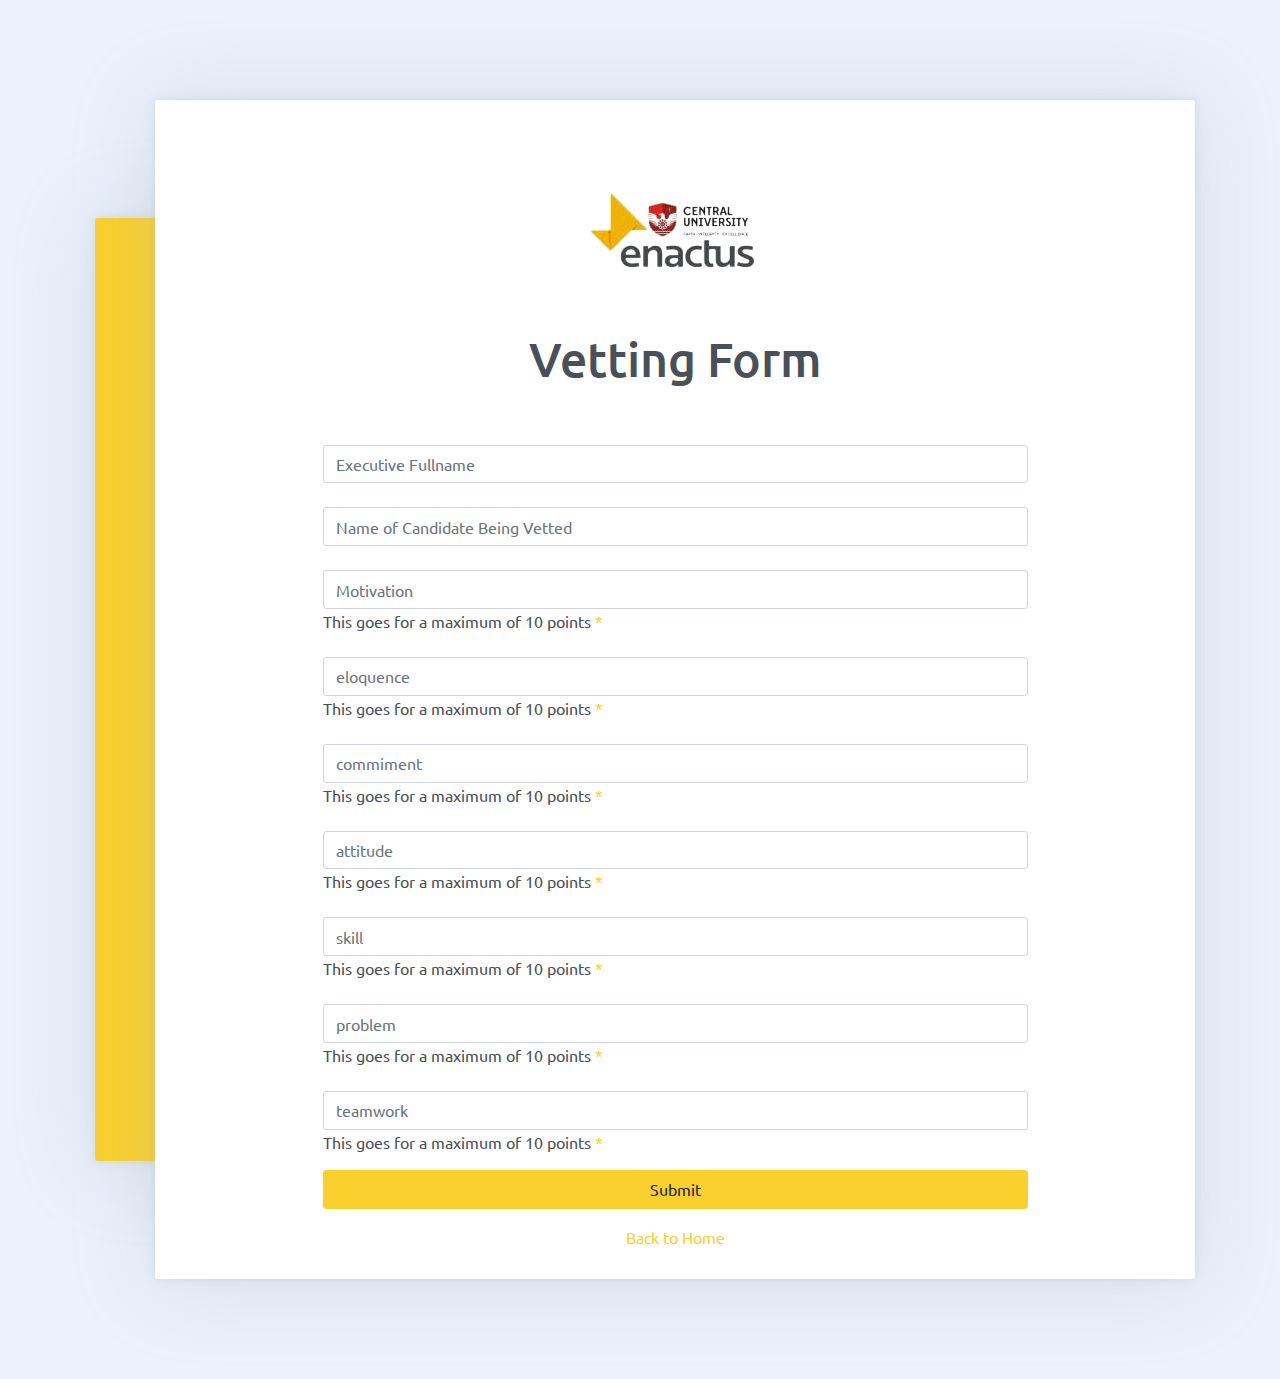
==== commit ae322a20: "vetting" ====
--- a/veting.html
+++ b/veting.html
@@ -21,14 +21,45 @@
         <div class="about-wrapper">
             <div class="after"><h1></h1></div>
             <div class="content">
-                <h1 >Vetting Form</h1>
+                <center><img src="assets/imgs/logo.png" ></center>
+               <center><h1 >Vetting Form</h1></center>
+               <hr>
+               <br>
                  <!-- login form -->
-                    <form class="contact-form col-md-11 col-lg-9 mx-auto">
+                    <form class="contact-form col-md-11 col-lg-9 mx-auto" action="https://docs.google.com/forms/d/1Gnj9mQfPeKxtV_boDZb-yw70_cXJBuazZZpC0N2p1_o/formResponse">
                         <div class="form-row">
                             <div class="col form-group">
-                                <input type="text" class="form-control" placeholder="Executive Fullname">
+                                <input type="text" class="form-control" name="entry.824886798" placeholder="Executive Fullname">
                                 <br>
-                                <input type="password" class="form-control" placeholder="Name of Candidate Being Vetted">
+                                <input type="text" class="form-control" name="entry.1664344870" placeholder="Name of Candidate Being Vetted">
+                                <br>
+                                <input type="text" class="form-control" name="entry.240577156" placeholder="Motivation">
+                                <span>This goes for a maximum of 10 points <a href="">*</a></span>
+                                <br>
+                                <br>
+                                <input type="text" class="form-control" name="entry.766766037" placeholder="eloquence">
+                                <span>This goes for a maximum of 10 points <a href="">*</a></span>
+                                <br>
+                                <br>
+                                <input type="text" class="form-control" name="entry.1546656814" placeholder="commiment">
+                                <span>This goes for a maximum of 10 points <a href="">*</a></span>
+                                <br>
+                                <br>
+                                <input type="text" class="form-control" name="entry.319070595" placeholder="attitude">
+                                <span>This goes for a maximum of 10 points <a href="">*</a></span>
+                                <br>
+                                <br>
+                                <input type="text" class="form-control" name="entry.1791180907" placeholder="skill">
+                                <span>This goes for a maximum of 10 points <a href="">*</a></span>
+                                <br>
+                                <br>
+                                <input type="text" class="form-control" name="entry.238748734" placeholder="problem">
+                                <span>This goes for a maximum of 10 points <a href="">*</a></span>
+                                <br>
+                                <br>
+                                <input type="text" class="form-control" name="entry.175059303" placeholder="teamwork">
+                                <span>This goes for a maximum of 10 points <a href="">*</a></span>
+                                <br>
                             </div>
                         </div>
                         <div class="form-group">
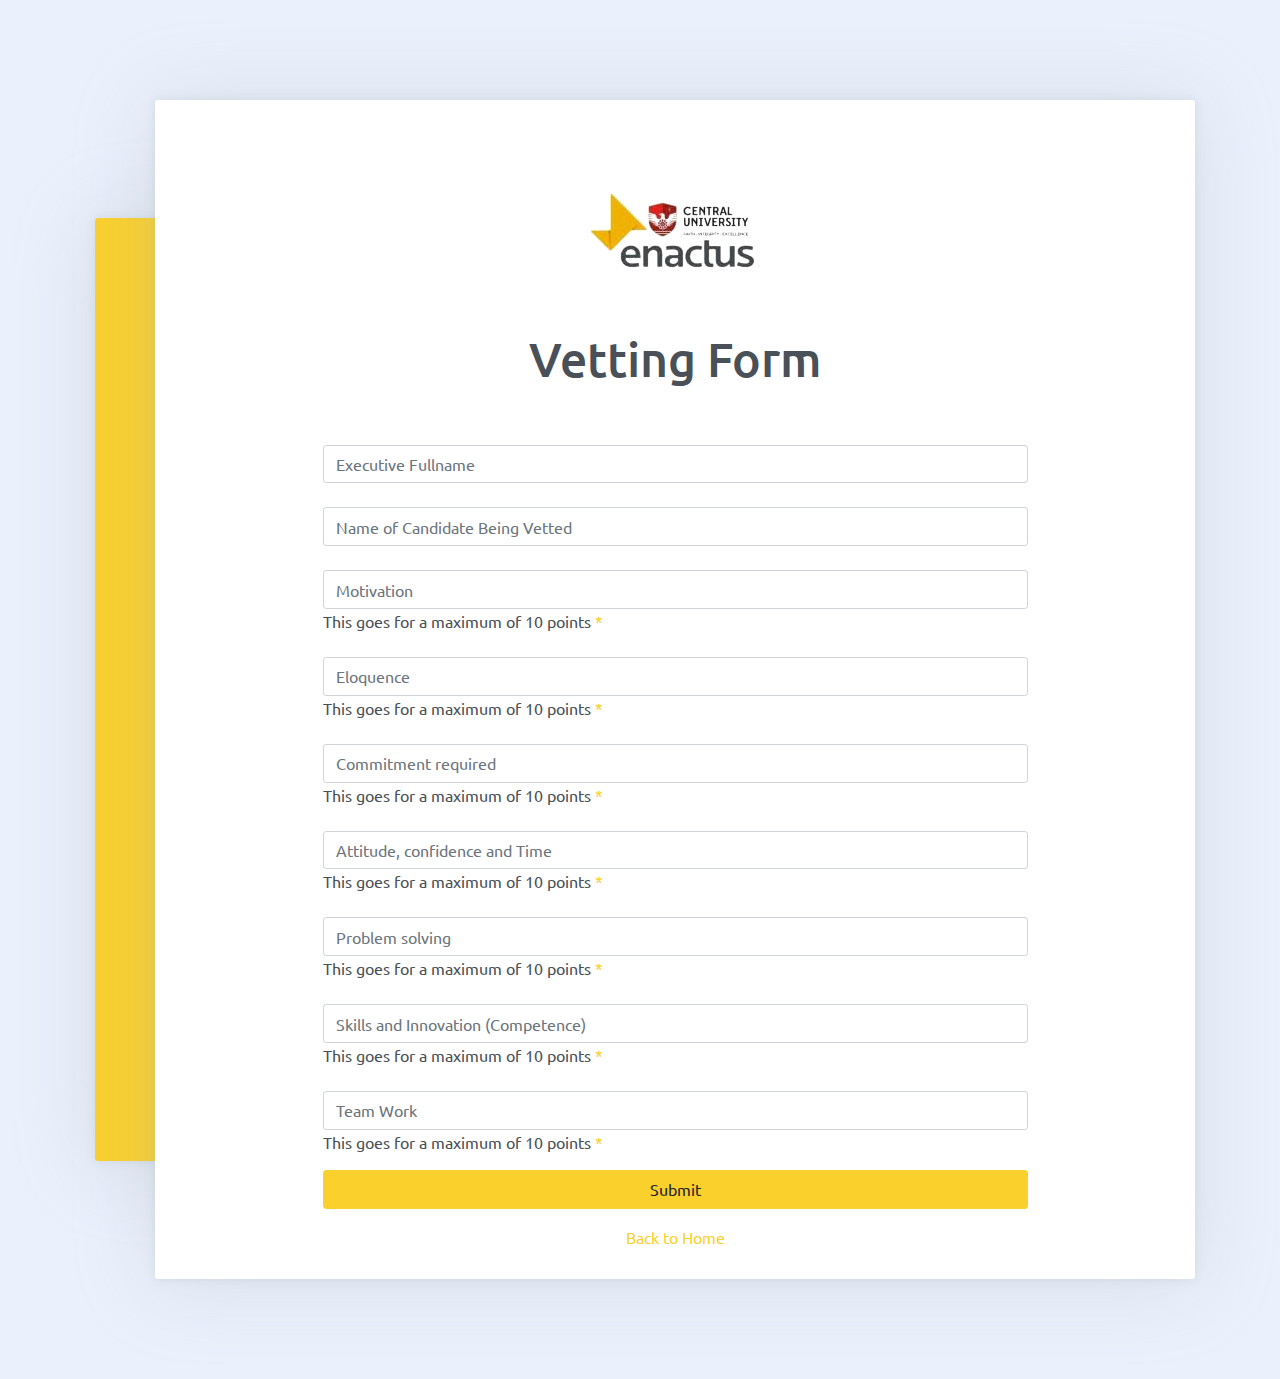
==== commit 20366038: "vetting" ====
--- a/veting.html
+++ b/veting.html
@@ -5,7 +5,7 @@
     <meta name="viewport" content="width=device-width, initial-scale=1, shrink-to-fit=no">
     <meta name="author" content="EnactusCU">
     <title>Enactus CU | Vetting</title>
-
+    <link rel="icon" href="assets/imgs/fav.png" type="image/x-icon">
     <!-- font icons -->
     <link rel="stylesheet" href="assets/vendors/themify-icons/css/themify-icons.css">
 
@@ -29,35 +29,35 @@
                     <form class="contact-form col-md-11 col-lg-9 mx-auto" action="https://docs.google.com/forms/d/1Gnj9mQfPeKxtV_boDZb-yw70_cXJBuazZZpC0N2p1_o/formResponse">
                         <div class="form-row">
                             <div class="col form-group">
-                                <input type="text" class="form-control" name="entry.824886798" placeholder="Executive Fullname">
+                                <input type="text" class="form-control" name="entry.824886798" placeholder="Executive Fullname" required>
                                 <br>
-                                <input type="text" class="form-control" name="entry.1664344870" placeholder="Name of Candidate Being Vetted">
+                                <input type="text" class="form-control" name="entry.1664344870" placeholder="Name of Candidate Being Vetted" required>
                                 <br>
-                                <input type="text" class="form-control" name="entry.240577156" placeholder="Motivation">
+                                <input type="number" class="form-control" name="entry.240577156" placeholder="Motivation" required>
                                 <span>This goes for a maximum of 10 points <a href="">*</a></span>
                                 <br>
                                 <br>
-                                <input type="text" class="form-control" name="entry.766766037" placeholder="eloquence">
+                                <input type="number" class="form-control" name="entry.766766037" placeholder="Eloquence" required>
                                 <span>This goes for a maximum of 10 points <a href="">*</a></span>
                                 <br>
                                 <br>
-                                <input type="text" class="form-control" name="entry.1546656814" placeholder="commiment">
+                                <input type="number" class="form-control" name="entry.1546656814" placeholder="Commitment required">
                                 <span>This goes for a maximum of 10 points <a href="">*</a></span>
                                 <br>
                                 <br>
-                                <input type="text" class="form-control" name="entry.319070595" placeholder="attitude">
+                                <input type="number" class="form-control" name="entry.319070595" placeholder="Attitude, confidence and Time" required>
                                 <span>This goes for a maximum of 10 points <a href="">*</a></span>
                                 <br>
                                 <br>
-                                <input type="text" class="form-control" name="entry.1791180907" placeholder="skill">
+                                <input type="number" class="form-control" name="entry.1791180907" placeholder="Problem solving" required>
                                 <span>This goes for a maximum of 10 points <a href="">*</a></span>
                                 <br>
                                 <br>
-                                <input type="text" class="form-control" name="entry.238748734" placeholder="problem">
+                                <input type="number" class="form-control" name="entry.238748734" placeholder="Skills and Innovation (Competence)" required>
                                 <span>This goes for a maximum of 10 points <a href="">*</a></span>
                                 <br>
                                 <br>
-                                <input type="text" class="form-control" name="entry.175059303" placeholder="teamwork">
+                                <input type="number" class="form-control" name="entry.175059303" placeholder="Team Work" required>
                                 <span>This goes for a maximum of 10 points <a href="">*</a></span>
                                 <br>
                             </div>
